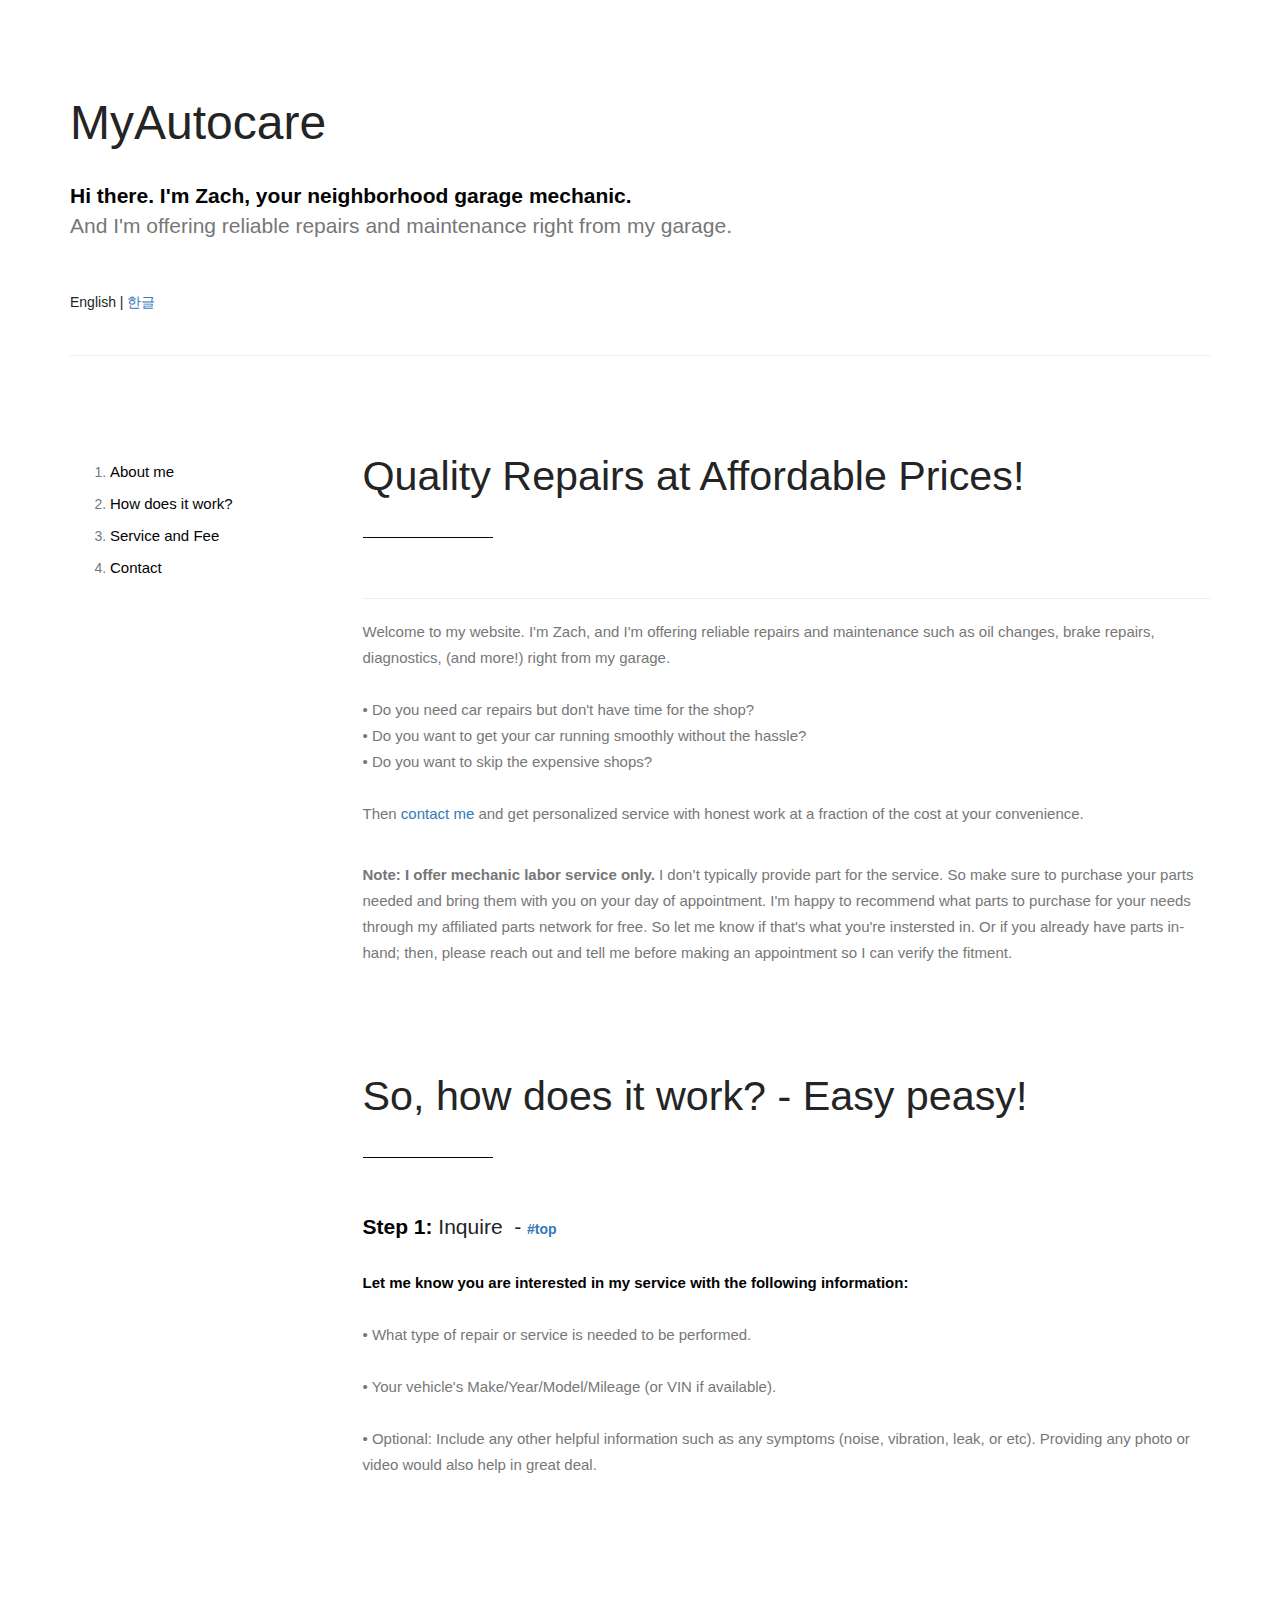
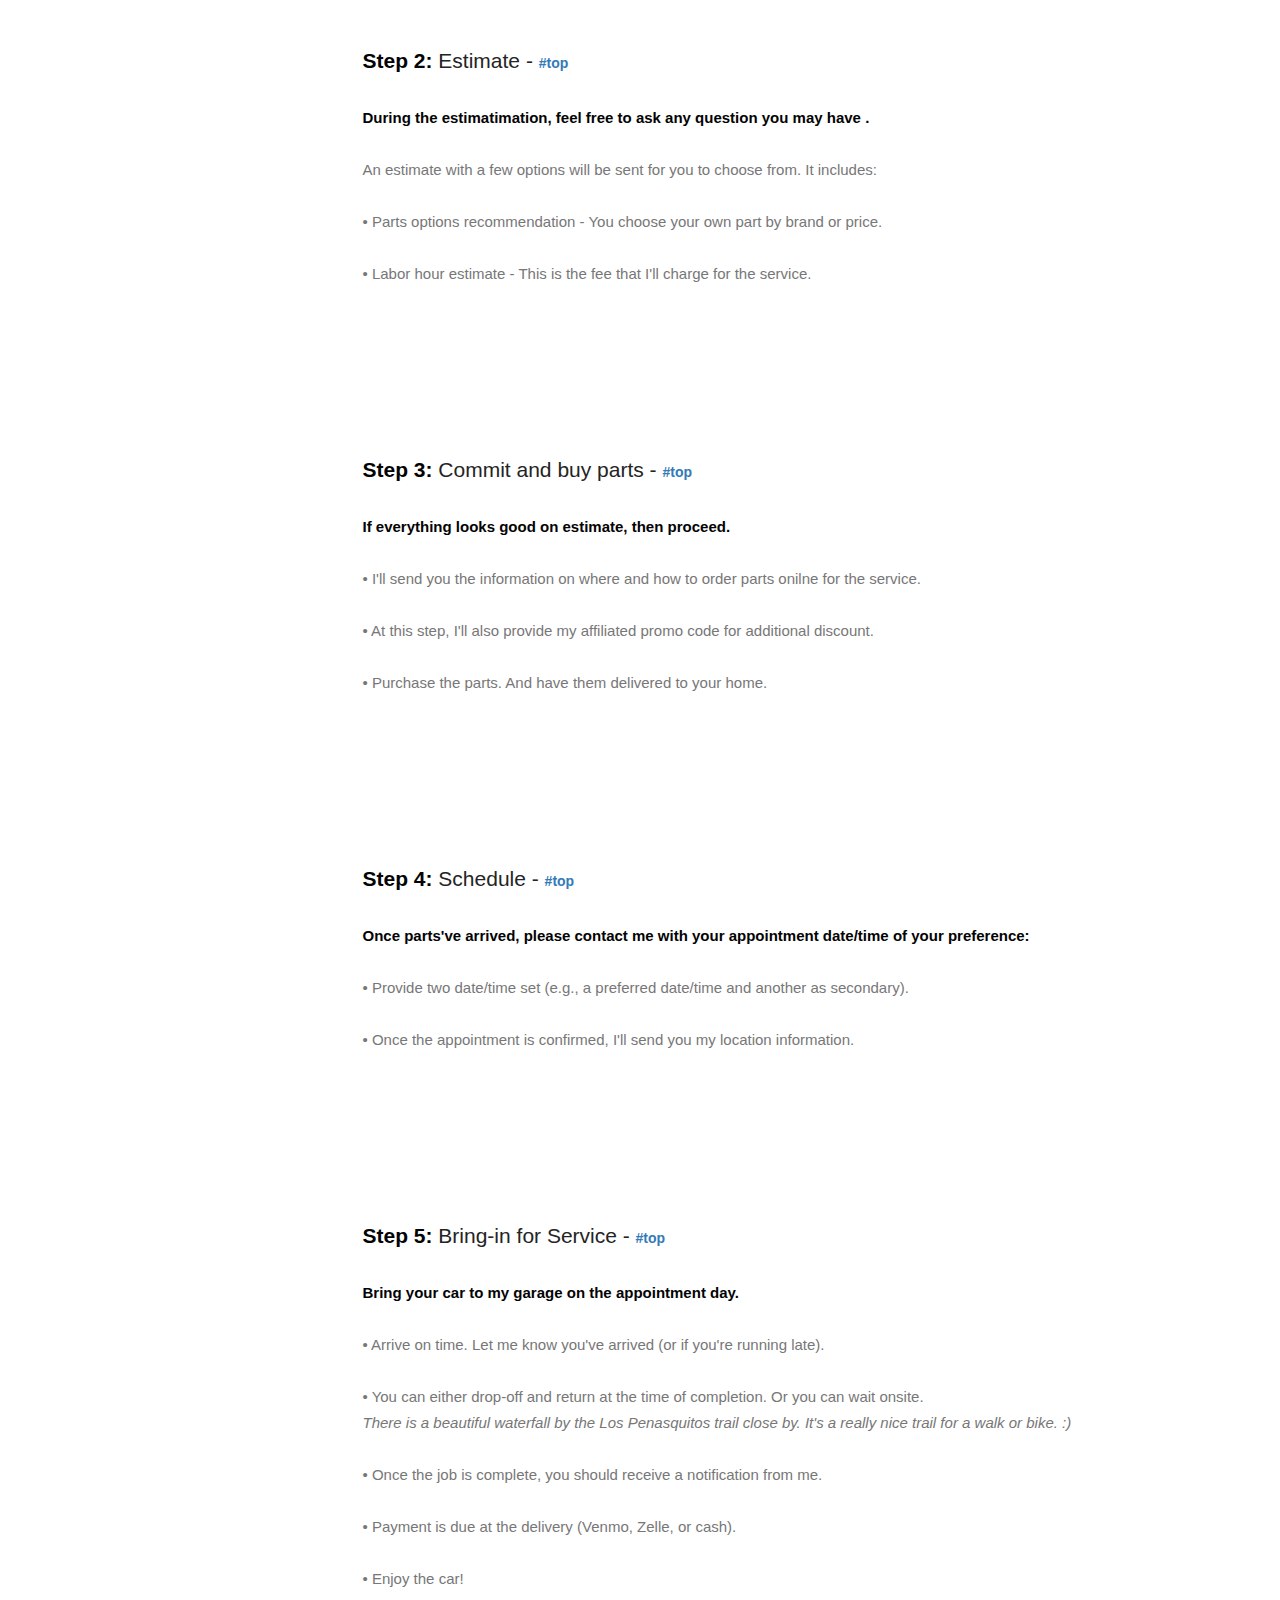
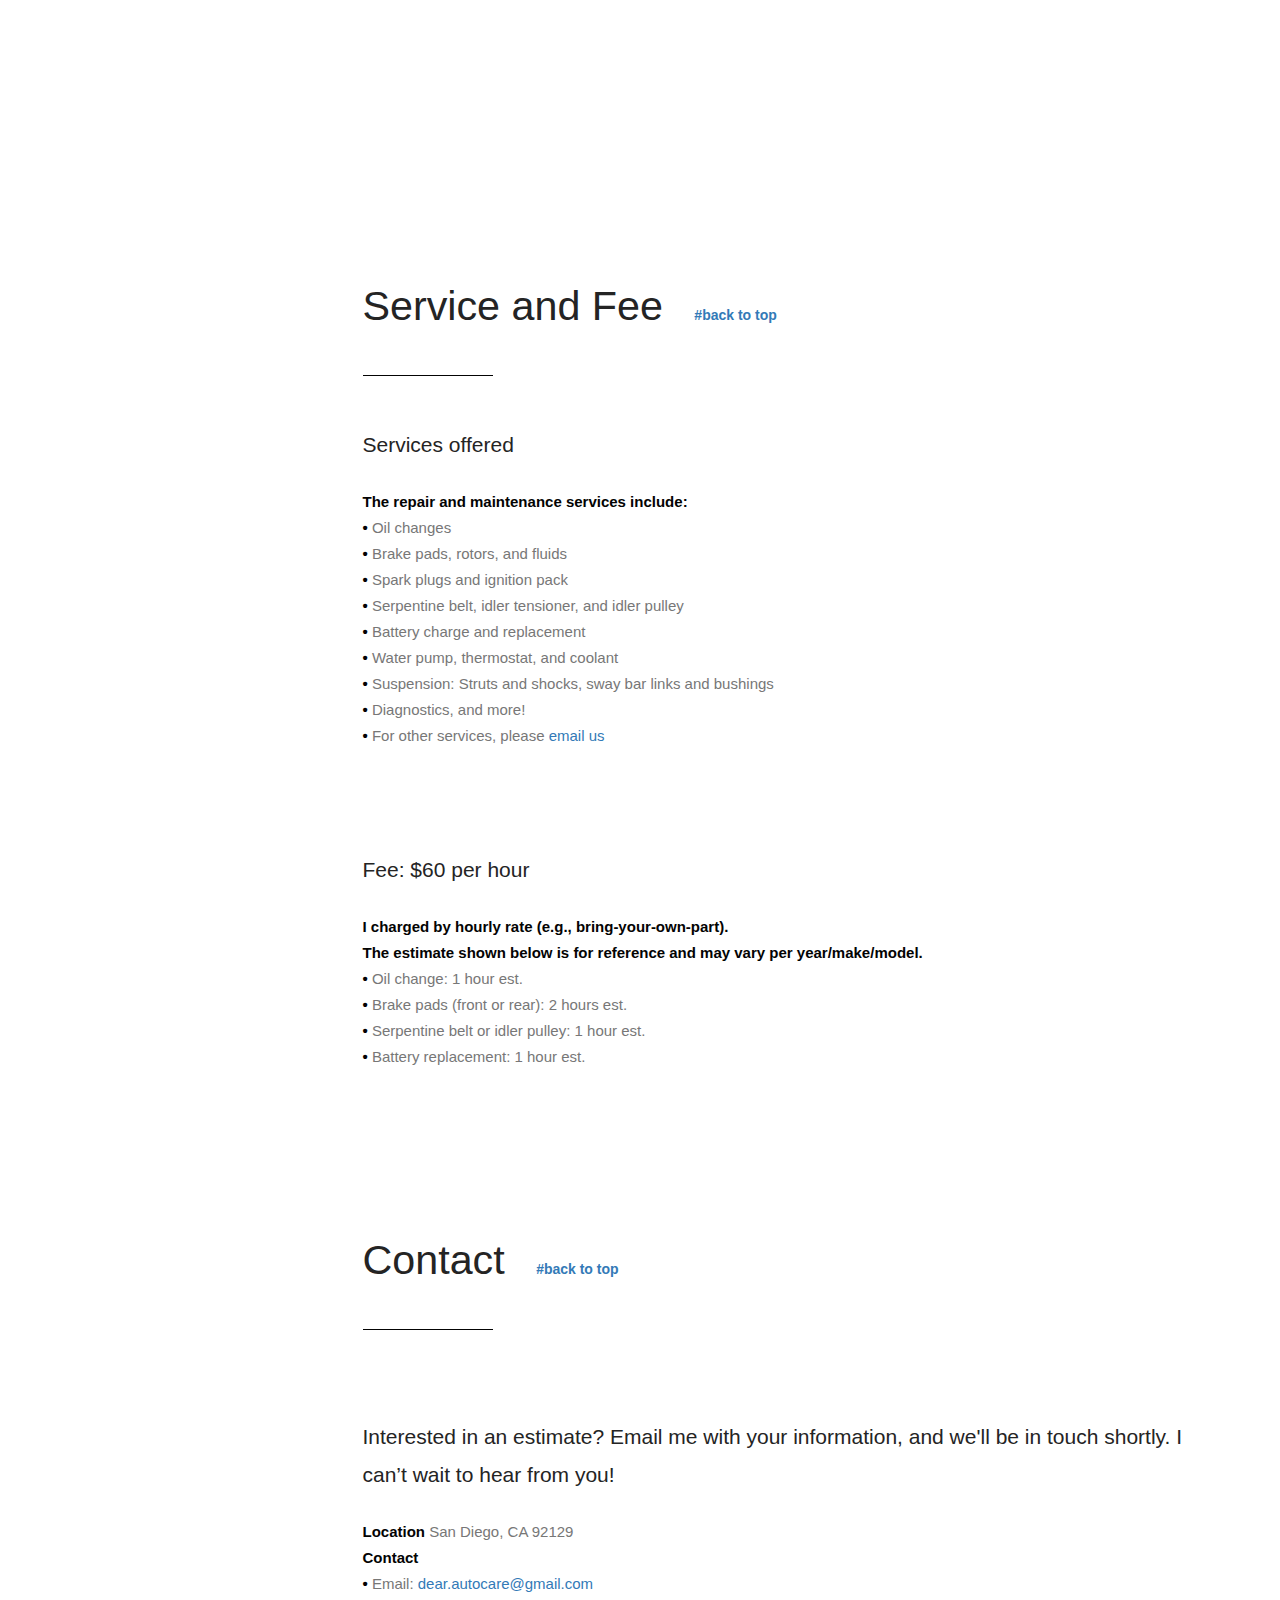
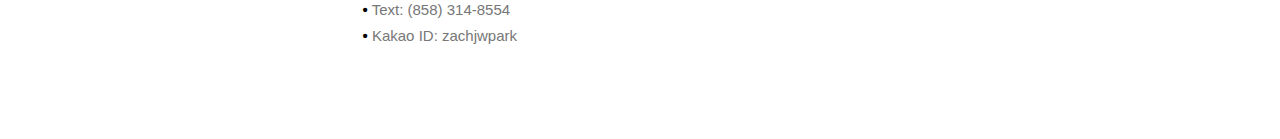
==== index.html @ d2ff51c8 "Add files via upload" ====
<!DOCTYPE html>
<!--[if lt IE 7 ]><html class="ie ie6" lang="en"> <![endif]-->
<!--[if IE 7 ]><html class="ie ie7" lang="en"> <![endif]-->
<!--[if IE 8 ]><html class="ie ie8" lang="en"> <![endif]-->
<!--[if (gte IE 9)|!(IE)]><!-->
<html lang="en">
<!--<![endif]-->

<head>
    <meta charset="utf-8">
    <meta http-equiv="X-UA-Compatible" content="IE=edge">
    <meta name="viewport" content="width=device-width, initial-scale=1, maximum-scale=1">
    <meta name="description" content="">
    <meta name="author" content="">
    <meta name="keywords" content="">
    <title>Welcome to MyAutocare</title>
    <link rel="shortcut icon" href="images/favicon.ico" type="image/x-icon">
    <link rel="stylesheet" type="text/css" href="fonts/font-awesome-4.3.0/css/font-awesome.min.css">
    <link rel="stylesheet" type="text/css" href="css/stroke.css">
    <link rel="stylesheet" type="text/css" href="css/bootstrap.css">
    <link rel="stylesheet" type="text/css" href="css/animate.css">
    <link rel="stylesheet" type="text/css" href="css/prettyPhoto.css">
    <link rel="stylesheet" type="text/css" href="css/style.css">
    <link rel="stylesheet" type="text/css" href="js/syntax-highlighter/styles/shCore.css" media="all">
    <link rel="stylesheet" type="text/css" href="js/syntax-highlighter/styles/shThemeRDark.css" media="all">
    <!-- COLORS -->
    <link rel="stylesheet" type="text/css" href="css/custom.css">
    <!-- HTML5 shim and Respond.js for IE8 support of HTML5 elements and media queries -->
    <!--[if lt IE 9]>
      <script src="https://oss.maxcdn.com/html5shiv/3.7.2/html5shiv.min.js"></script>
      <script src="https://oss.maxcdn.com/respond/1.4.2/respond.min.js"></script>
    <![endif]-->
</head>
<body>

    <div id="wrapper">
        <div class="container">
            <section id="top" class="section docs-heading">
                <div class="row">
                    <div class="col-md-12">
                        <div class="big-title text-center">
                          <h1>MyAutocare&nbsp;&nbsp;</h1>
                            <p class="lead"><strong>Hi there. I'm Zach, your neighborhood garage mechanic.</strong> <br>
                             And I'm offering reliable repairs and  maintenance right from my garage.<br></p>
                        </div>
                    </div>
					<div class="col-md-12">
                      <h6>English | <a href="index_kr.html">한글</a></h6>
                    </div>
                </div>
                <hr>
            </section>
            <div class="row">
                <div class="col-md-3">
                    <div class="docs-sidebar" data-spy="affix" data-offset-top="300" data-offset-bottom="200">
                        <ol class="intro">
                            <li><a href="#line1">About me</a></li>
                            <li><a href="#line2">How does it work?</a>
                                <ul>
                                    <li><a href="#line2_1">Step 1: Inquiry</a></li>
                                    <li><a href="#line2_2">Step 2: Estimate</a></li>
                                    <li><a href="#line2_3">Step 3: Commit & Buy parts</a></li>
                                    <li><a href="#line2_4">Step 4: Schedule</a></li>
									<li><a href="#line2_5">Step 5: Bring-in for Service</a></li>
                                </ul>
                            </li>
                            <li><a href="#line3">Service and Fee</a>
                            </li>
                            <li><a href="#line4">Contact</a>
                            </li>
 
                          
                        </ol>
                    </div>
                </div>
                <div class="col-md-9">
                    <section class="welcome" id="line1">
                        <div class="row">
                            <div class="col-md-12 left-align">
                                <h2 class="dark-text">Quality Repairs at Affordable Prices!
                                <hr></h2>
                                <div class="row">
                                    <div class="col-md-12 full">
<hr>
                                        <div>
                                            <p>Welcome to my website. I'm Zach, and I'm offering reliable repairs and maintenance such as oil changes, brake repairs, diagnostics, (and more!) right from my garage.  <br><br>• Do you need car repairs but don't have time for the shop? <br>• Do you want to get your car running smoothly without the hassle? <br>
                                             • Do you want to skip the expensive shops?&nbsp;<br><br>Then <a href="mailto:dear.autocare@gmail.com">contact me</a> and get personalized service with honest work at a fraction of the cost at your convenience. </p>
<p><span  style="font-weight: bold;">Note: I  offer mechanic labor service only. </span> I don’t typically provide part for the service. So make sure to purchase your parts needed and bring them with you on your day of appointment. I'm happy to recommend what parts to purchase for your needs through my affiliated parts network for free. So let me know if that's what you're instersted in. Or if you already have parts in-hand; then, please reach out and tell me before making an appointment so I can verify the fitment.</p>
                                        </div>
                                    </div>
                                </div>
                            </div>
                        </div>
                    </section>
                    <section id="line2" class="section">
                        <div class="row">
                            <div class="col-md-12 left-align">
                                <h2 class="dark-text">So, how does it work? - Easy peasy! 
                                <hr></h2>
                            </div>
                        </div>
                        <div class="row">
                            <div class="col-md-12">
                                <h4 id="line2_1"><strong>Step 1:</strong> Inquire&nbsp; - <a href="#top">#top</a></h4>
                                <p><strong>Let me know you are interested in my service with the following information:</strong> <br><br>
							   • What type of repair or service is needed to be performed. <br><br>
• Your vehicle's Make/Year/Model/Mileage (or VIN if available).&nbsp; <br><br>
									
									• Optional: Include any other helpful information such as any symptoms (noise, vibration, leak, or etc). Providing any photo or video would also help in great deal.</p><br><br><br><br>

							
							 <h4 id="line2_2"><strong>Step 2:</strong> Estimate - <a href="#top">#top</a></h4>
                             
									
							 <p><strong>During the estimatimation, feel free to ask any question you may have .</strong> <br><br>
An estimate with a few options will be sent for you to choose from. It includes:  <br><br>
• Parts options recommendation - You choose your own part by brand or price. <br><br>
• Labor hour estimate - This is the fee that I'll charge for the service.</p>  <br><br> <br><br>
									
									
 								<h4 id="line2_3"><strong>Step 3:</strong> Commit and buy parts - <a href="#top">#top</a></h4>
									
								
							  <p><strong>If everything looks good on estimate, then proceed.</strong> <br><br>
• I'll send you the information on where and how to order parts onilne for the service. <br><br>
• At this step, I'll also provide my affiliated promo code for additional discount.  <br><br>
• Purchase the parts. And have them  delivered to your home.</p> <br><br><br><br>
						
							 
									
						
						 	  <h4 id="line2_4"><strong>Step 4:</strong> Schedule - <a href="#top">#top</a></h4>

							  <p><strong>Once parts've arrived, please contact me with your appointment date/time of your preference:</strong> <br><br>
• Provide two date/time set (e.g., a preferred date/time and another as secondary).<br><br>

• Once the appointment is confirmed, I'll send you my location information.</p> <br><br><br><br>
									
									 
							
							<h4 id="line2_5"><strong>Step 5:</strong> Bring-in for Service - <a href="#top">#top</a></h4>
                                <p><strong>Bring your car to my garage on the appointment day.</strong>  <br><br>
• Arrive on time. Let me know you've arrived (or if you're running late).<br><br>

• You can either drop-off and return at the time of completion. Or you can wait onsite. <br>
<em> There is a beautiful waterfall by the Los Penasquitos trail close by. It's a really nice trail for a walk or bike. :) </em> <br><br>

• Once the job is complete, you should receive a notification from me. <br><br>
 
  
• Payment is due at the delivery (Venmo, Zelle, or cash).  <br><br>

• Enjoy the car!</p> <br><br><br><br>
							
						
							
							
							
							
							
							
                          </div>
                        </div>
                    </section>
                    <section id="line3" class="section">
                        <div class="row">
                            <div class="col-md-12 left-align">
                                <h2 class="dark-text">Service and Fee <a href="#top">#back to top</a><hr></h2>
                            </div>
                        </div>
                        <div class="row">
                            <div class="col-md-12">
                                <h4 id="line3_1">Services offered</h4>
                                <p>
                                    <strong>The repair and maintenance services include: </strong><br>
									<strong>•</strong> Oil changes <br>
									<strong>•</strong> Brake pads, rotors, and fluids<br>
                                    <strong>•</strong> Spark plugs and ignition pack <br>
                                    <strong>•</strong> Serpentine belt, idler tensioner, and idler pulley <br>
                                    <strong>•</strong> Battery charge and replacement <br>
                                    <strong>•</strong> Water pump, thermostat, and coolant <br>
                                    <strong>•</strong> Suspension: Struts and shocks, sway bar links and bushings <br>
                                    <strong>•</strong> Diagnostics, and more! <br>
                                    <strong>•</strong> For other services, please <a href="mailto:dear.autocare@gmail.com">email us</a><br>
                              </p><br><br>

								
								 <h4 id="line3_1">Fee: $60 per hour</h4>
                                <p>
                                    <strong>I charged by hourly rate (e.g., bring-your-own-part). </strong><br>
									<strong>The estimate shown below is for reference and may vary per year/make/model.</strong> <br>
                                    <strong>•</strong> Oil change: 1 hour est.  <br>
                                    <strong>•</strong> Brake pads (front or rear): 2 hours est.  <br>
                                    <strong>•</strong> Serpentine belt or idler pulley: 1 hour est. <br>
                                    <strong>•</strong> Battery replacement: 1 hour est.  <br>
                              </p>
								
                               
                          </div>
                        </div>
                    </section>
                    <section id="line4" class="section">
                        <div class="row">
                            <div class="col-md-12 left-align">
                                <h2 class="dark-text">Contact <a href="#top">#back to top</a><hr></h2>
                            </div>
                        </div>
                        <div class="row">
                            <div class="col-md-12">
                                <h4 id="line4_1"><br>
Interested in an estimate? Email me with your information, and we'll be in touch shortly. I can’t wait to hear from you!<br>
                                </h4>
                                <p>
                                    <strong>Location</strong> San Diego, CA 92129 <br>
                                    <strong>Contact</strong>  <br>
                                    <strong>•</strong> Email: <a href="mailto:dear.autocare@gmail.com">dear.autocare@gmail.com</a><br>
									<strong>•</strong> Text: (858) 314-8554<br>
									<strong>•</strong> Kakao ID: zachjwpark<br>
                              </p>
                               
                          
                    </section>
                </div>
            </div>
        </div>
    </div>
    <script src="js/jquery.min.js"></script>
    <script src="js/bootstrap.min.js"></script>
    <script src="js/retina.js"></script>
    <script src="js/jquery.fitvids.js"></script>
    <script src="js/wow.js"></script>
    <script src="js/jquery.prettyPhoto.js"></script>
    <script src="js/custom.js"></script>
    <script src="js/main.js"></script>
    <script src="js/syntax-highlighter/scripts/shCore.js"></script>
    <script src="js/syntax-highlighter/scripts/shBrushXml.js"></script>
    <script src="js/syntax-highlighter/scripts/shBrushCss.js"></script>
    <script src="js/syntax-highlighter/scripts/shBrushJScript.js"></script>

</body>

</html>
---- css/stroke.css ----
@font-face {
	font-family: 'Stroke-Gap-Icons';
	src: url('../fonts/Stroke-Gap-Icons.eot');
	src: url('../fonts/Stroke-Gap-Icons.svg');
	src: url('../fonts/Stroke-Gap-Icons.ttf');
	src: url('../fonts/Stroke-Gap-Icons.woff');
}
@font-face {
	font-family: 'Stroke-Gap-Icons';
	src: url([data-uri]) format('truetype'),
		 url([data-uri]) format('woff');
	font-weight: normal;
	font-style: normal;
}

.icon {
	font-family: 'Stroke-Gap-Icons';
	speak: none;
	font-style: normal;
	font-weight: normal;
	font-variant: normal;
	text-transform: none;
	line-height: 1;

	/* Better Font Rendering =========== */
	-webkit-font-smoothing: antialiased;
	-moz-osx-font-smoothing: grayscale;
}

.icon-WorldWide:before {
	content: "\e600";
}
.icon-WorldGlobe:before {
	content: "\e601";
}
.icon-Underpants:before {
	content: "\e602";
}
.icon-Tshirt:before {
	content: "\e603";
}
.icon-Trousers:before {
	content: "\e604";
}
.icon-Tie:before {
	content: "\e605";
}
.icon-TennisBall:before {
	content: "\e606";
}
.icon-Telesocpe:before {
	content: "\e607";
}
.icon-Stop:before {
	content: "\e608";
}
.icon-Starship:before {
	content: "\e609";
}
.icon-Starship2:before {
	content: "\e60a";
}
.icon-Speaker:before {
	content: "\e60b";
}
.icon-Speaker2:before {
	content: "\e60c";
}
.icon-Soccer:before {
	content: "\e60d";
}
.icon-Snikers:before {
	content: "\e60e";
}
.icon-Scisors:before {
	content: "\e60f";
}
.icon-Puzzle:before {
	content: "\e610";
}
.icon-Printer:before {
	content: "\e611";
}
.icon-Pool:before {
	content: "\e612";
}
.icon-Podium:before {
	content: "\e613";
}
.icon-Play:before {
	content: "\e614";
}
.icon-Planet:before {
	content: "\e615";
}
.icon-Pause:before {
	content: "\e616";
}
.icon-Next:before {
	content: "\e617";
}
.icon-MusicNote2:before {
	content: "\e618";
}
.icon-MusicNote:before {
	content: "\e619";
}
.icon-MusicMixer:before {
	content: "\e61a";
}
.icon-Microphone:before {
	content: "\e61b";
}
.icon-Medal:before {
	content: "\e61c";
}
.icon-ManFigure:before {
	content: "\e61d";
}
.icon-Magnet:before {
	content: "\e61e";
}
.icon-Like:before {
	content: "\e61f";
}
.icon-Hanger:before {
	content: "\e620";
}
.icon-Handicap:before {
	content: "\e621";
}
.icon-Forward:before {
	content: "\e622";
}
.icon-Footbal:before {
	content: "\e623";
}
.icon-Flag:before {
	content: "\e624";
}
.icon-FemaleFigure:before {
	content: "\e625";
}
.icon-Dislike:before {
	content: "\e626";
}
.icon-DiamondRing:before {
	content: "\e627";
}
.icon-Cup:before {
	content: "\e628";
}
.icon-Crown:before {
	content: "\e629";
}
.icon-Column:before {
	content: "\e62a";
}
.icon-Click:before {
	content: "\e62b";
}
.icon-Cassette:before {
	content: "\e62c";
}
.icon-Bomb:before {
	content: "\e62d";
}
.icon-BatteryLow:before {
	content: "\e62e";
}
.icon-BatteryFull:before {
	content: "\e62f";
}
.icon-Bascketball:before {
	content: "\e630";
}
.icon-Astronaut:before {
	content: "\e631";
}
.icon-WineGlass:before {
	content: "\e632";
}
.icon-Water:before {
	content: "\e633";
}
.icon-Wallet:before {
	content: "\e634";
}
.icon-Umbrella:before {
	content: "\e635";
}
.icon-TV:before {
	content: "\e636";
}
.icon-TeaMug:before {
	content: "\e637";
}
.icon-Tablet:before {
	content: "\e638";
}
.icon-Soda:before {
	content: "\e639";
}
.icon-SodaCan:before {
	content: "\e63a";
}
.icon-SimCard:before {
	content: "\e63b";
}
.icon-Signal:before {
	content: "\e63c";
}
.icon-Shaker:before {
	content: "\e63d";
}
.icon-Radio:before {
	content: "\e63e";
}
.icon-Pizza:before {
	content: "\e63f";
}
.icon-Phone:before {
	content: "\e640";
}
.icon-Notebook:before {
	content: "\e641";
}
.icon-Mug:before {
	content: "\e642";
}
.icon-Mastercard:before {
	content: "\e643";
}
.icon-Ipod:before {
	content: "\e644";
}
.icon-Info:before {
	content: "\e645";
}
.icon-Icecream2:before {
	content: "\e646";
}
.icon-Icecream1:before {
	content: "\e647";
}
.icon-Hourglass:before {
	content: "\e648";
}
.icon-Help:before {
	content: "\e649";
}
.icon-Goto:before {
	content: "\e64a";
}
.icon-Glasses:before {
	content: "\e64b";
}
.icon-Gameboy:before {
	content: "\e64c";
}
.icon-ForkandKnife:before {
	content: "\e64d";
}
.icon-Export:before {
	content: "\e64e";
}
.icon-Exit:before {
	content: "\e64f";
}
.icon-Espresso:before {
	content: "\e650";
}
.icon-Drop:before {
	content: "\e651";
}
.icon-Download:before {
	content: "\e652";
}
.icon-Dollars:before {
	content: "\e653";
}
.icon-Dollar:before {
	content: "\e654";
}
.icon-DesktopMonitor:before {
	content: "\e655";
}
.icon-Corkscrew:before {
	content: "\e656";
}
.icon-CoffeeToGo:before {
	content: "\e657";
}
.icon-Chart:before {
	content: "\e658";
}
.icon-ChartUp:before {
	content: "\e659";
}
.icon-ChartDown:before {
	content: "\e65a";
}
.icon-Calculator:before {
	content: "\e65b";
}
.icon-Bread:before {
	content: "\e65c";
}
.icon-Bourbon:before {
	content: "\e65d";
}
.icon-BottleofWIne:before {
	content: "\e65e";
}
.icon-Bag:before {
	content: "\e65f";
}
.icon-Arrow:before {
	content: "\e660";
}
.icon-Antenna2:before {
	content: "\e661";
}
.icon-Antenna1:before {
	content: "\e662";
}
.icon-Anchor:before {
	content: "\e663";
}
.icon-Wheelbarrow:before {
	content: "\e664";
}
.icon-Webcam:before {
	content: "\e665";
}
.icon-Unlinked:before {
	content: "\e666";
}
.icon-Truck:before {
	content: "\e667";
}
.icon-Timer:before {
	content: "\e668";
}
.icon-Time:before {
	content: "\e669";
}
.icon-StorageBox:before {
	content: "\e66a";
}
.icon-Star:before {
	content: "\e66b";
}
.icon-ShoppingCart:before {
	content: "\e66c";
}
.icon-Shield:before {
	content: "\e66d";
}
.icon-Seringe:before {
	content: "\e66e";
}
.icon-Pulse:before {
	content: "\e66f";
}
.icon-Plaster:before {
	content: "\e670";
}
.icon-Plaine:before {
	content: "\e671";
}
.icon-Pill:before {
	content: "\e672";
}
.icon-PicnicBasket:before {
	content: "\e673";
}
.icon-Phone2:before {
	content: "\e674";
}
.icon-Pencil:before {
	content: "\e675";
}
.icon-Pen:before {
	content: "\e676";
}
.icon-PaperClip:before {
	content: "\e677";
}
.icon-On-Off:before {
	content: "\e678";
}
.icon-Mouse:before {
	content: "\e679";
}
.icon-Megaphone:before {
	content: "\e67a";
}
.icon-Linked:before {
	content: "\e67b";
}
.icon-Keyboard:before {
	content: "\e67c";
}
.icon-House:before {
	content: "\e67d";
}
.icon-Heart:before {
	content: "\e67e";
}
.icon-Headset:before {
	content: "\e67f";
}
.icon-FullShoppingCart:before {
	content: "\e680";
}
.icon-FullScreen:before {
	content: "\e681";
}
.icon-Folder:before {
	content: "\e682";
}
.icon-Floppy:before {
	content: "\e683";
}
.icon-Files:before {
	content: "\e684";
}
.icon-File:before {
	content: "\e685";
}
.icon-FileBox:before {
	content: "\e686";
}
.icon-ExitFullScreen:before {
	content: "\e687";
}
.icon-EmptyBox:before {
	content: "\e688";
}
.icon-Delete:before {
	content: "\e689";
}
.icon-Controller:before {
	content: "\e68a";
}
.icon-Compass:before {
	content: "\e68b";
}
.icon-CompassTool:before {
	content: "\e68c";
}
.icon-ClipboardText:before {
	content: "\e68d";
}
.icon-ClipboardChart:before {
	content: "\e68e";
}
.icon-ChemicalGlass:before {
	content: "\e68f";
}
.icon-CD:before {
	content: "\e690";
}
.icon-Carioca:before {
	content: "\e691";
}
.icon-Car:before {
	content: "\e692";
}
.icon-Book:before {
	content: "\e693";
}
.icon-BigTruck:before {
	content: "\e694";
}
.icon-Bicycle:before {
	content: "\e695";
}
.icon-Wrench:before {
	content: "\e696";
}
.icon-Web:before {
	content: "\e697";
}
.icon-Watch:before {
	content: "\e698";
}
.icon-Volume:before {
	content: "\e699";
}
.icon-Video:before {
	content: "\e69a";
}
.icon-Users:before {
	content: "\e69b";
}
.icon-User:before {
	content: "\e69c";
}
.icon-UploadCLoud:before {
	content: "\e69d";
}
.icon-Typing:before {
	content: "\e69e";
}
.icon-Tools:before {
	content: "\e69f";
}
.icon-Tag:before {
	content: "\e6a0";
}
.icon-Speedometter:before {
	content: "\e6a1";
}
.icon-Share:before {
	content: "\e6a2";
}
.icon-Settings:before {
	content: "\e6a3";
}
.icon-Search:before {
	content: "\e6a4";
}
.icon-Screwdriver:before {
	content: "\e6a5";
}
.icon-Rolodex:before {
	content: "\e6a6";
}
.icon-Ringer:before {
	content: "\e6a7";
}
.icon-Resume:before {
	content: "\e6a8";
}
.icon-Restart:before {
	content: "\e6a9";
}
.icon-PowerOff:before {
	content: "\e6aa";
}
.icon-Pointer:before {
	content: "\e6ab";
}
.icon-Picture:before {
	content: "\e6ac";
}
.icon-OpenedLock:before {
	content: "\e6ad";
}
.icon-Notes:before {
	content: "\e6ae";
}
.icon-Mute:before {
	content: "\e6af";
}
.icon-Movie:before {
	content: "\e6b0";
}
.icon-Microphone2:before {
	content: "\e6b1";
}
.icon-Message:before {
	content: "\e6b2";
}
.icon-MessageRight:before {
	content: "\e6b3";
}
.icon-MessageLeft:before {
	content: "\e6b4";
}
.icon-Menu:before {
	content: "\e6b5";
}
.icon-Media:before {
	content: "\e6b6";
}
.icon-Mail:before {
	content: "\e6b7";
}
.icon-List:before {
	content: "\e6b8";
}
.icon-Layers:before {
	content: "\e6b9";
}
.icon-Key:before {
	content: "\e6ba";
}
.icon-Imbox:before {
	content: "\e6bb";
}
.icon-Eye:before {
	content: "\e6bc";
}
.icon-Edit:before {
	content: "\e6bd";
}
.icon-DSLRCamera:before {
	content: "\e6be";
}
.icon-DownloadCloud:before {
	content: "\e6bf";
}
.icon-CompactCamera:before {
	content: "\e6c0";
}
.icon-Cloud:before {
	content: "\e6c1";
}
.icon-ClosedLock:before {
	content: "\e6c2";
}
.icon-Chart2:before {
	content: "\e6c3";
}
.icon-Bulb:before {
	content: "\e6c4";
}
.icon-Briefcase:before {
	content: "\e6c5";
}
.icon-Blog:before {
	content: "\e6c6";
}
.icon-Agenda:before {
	content: "\e6c7";
}
---- css/prettyPhoto.css ----
div.pp_default .pp_top,div.pp_default .pp_top .pp_middle,div.pp_default .pp_top .pp_left,div.pp_default .pp_top .pp_right,div.pp_default .pp_bottom,div.pp_default .pp_bottom .pp_left,div.pp_default .pp_bottom .pp_middle,div.pp_default .pp_bottom .pp_right{height:13px}
div.pp_default .pp_top .pp_left{background:url(../images/prettyPhoto/default/sprite.png) -78px -93px no-repeat}
div.pp_default .pp_top .pp_middle{background:url(../images/prettyPhoto/default/sprite_x.png) top left repeat-x}
div.pp_default .pp_top .pp_right{background:url(../images/prettyPhoto/default/sprite.png) -112px -93px no-repeat}
div.pp_default .pp_content .ppt{color:#f8f8f8}
div.pp_default .pp_content_container .pp_left{background:url(../images/prettyPhoto/default/sprite_y.png) -7px 0 repeat-y;padding-left:13px}
div.pp_default .pp_content_container .pp_right{background:url(../images/prettyPhoto/default/sprite_y.png) top right repeat-y;padding-right:13px}
div.pp_default .pp_next:hover{background:url(../images/prettyPhoto/default/sprite_next.png) center right no-repeat;cursor:pointer}
div.pp_default .pp_previous:hover{background:url(../images/prettyPhoto/default/sprite_prev.png) center left no-repeat;cursor:pointer}
div.pp_default .pp_expand{background:url(../images/prettyPhoto/default/sprite.png) 0 -29px no-repeat;cursor:pointer;width:28px;height:28px}
div.pp_default .pp_expand:hover{background:url(../images/prettyPhoto/default/sprite.png) 0 -56px no-repeat;cursor:pointer}
div.pp_default .pp_contract{background:url(../images/prettyPhoto/default/sprite.png) 0 -84px no-repeat;cursor:pointer;width:28px;height:28px}
div.pp_default .pp_contract:hover{background:url(../images/prettyPhoto/default/sprite.png) 0 -113px no-repeat;cursor:pointer}
div.pp_default .pp_close{width:30px;height:30px;background:url(../images/prettyPhoto/default/sprite.png) 2px 1px no-repeat;cursor:pointer}
div.pp_default .pp_gallery ul li a{background:url(../images/prettyPhoto/default/default_thumb.png) center center #f8f8f8;border:1px solid #aaa}
div.pp_default .pp_social{margin-top:7px}
div.pp_default .pp_gallery a.pp_arrow_previous,div.pp_default .pp_gallery a.pp_arrow_next{position:static;left:auto}
div.pp_default .pp_nav .pp_play,div.pp_default .pp_nav .pp_pause{background:url(../images/prettyPhoto/default/sprite.png) -51px 1px no-repeat;height:30px;width:30px}
div.pp_default .pp_nav .pp_pause{background-position:-51px -29px}
div.pp_default a.pp_arrow_previous,div.pp_default a.pp_arrow_next{background:url(../images/prettyPhoto/default/sprite.png) -31px -3px no-repeat;height:20px;width:20px;margin:4px 0 0}
div.pp_default a.pp_arrow_next{left:52px;background-position:-82px -3px}
div.pp_default .pp_content_container .pp_details{margin-top:5px}
div.pp_default .pp_nav{clear:none;height:30px;width:110px;position:relative}
div.pp_default .pp_nav .currentTextHolder{font-family:Georgia;font-style:italic;color:#999;font-size:11px;left:75px;line-height:25px;position:absolute;top:2px;margin:0;padding:0 0 0 10px}
div.pp_default .pp_close:hover,div.pp_default .pp_nav .pp_play:hover,div.pp_default .pp_nav .pp_pause:hover,div.pp_default .pp_arrow_next:hover,div.pp_default .pp_arrow_previous:hover{opacity:0.7}
div.pp_default .pp_description{font-size:11px;font-weight:700;line-height:14px;margin:5px 50px 5px 0}
div.pp_default .pp_bottom .pp_left{background:url(../images/prettyPhoto/default/sprite.png) -78px -127px no-repeat}
div.pp_default .pp_bottom .pp_middle{background:url(../images/prettyPhoto/default/sprite_x.png) bottom left repeat-x}
div.pp_default .pp_bottom .pp_right{background:url(../images/prettyPhoto/default/sprite.png) -112px -127px no-repeat}
div.pp_default .pp_loaderIcon{background:url(../images/prettyPhoto/default/loader.gif) center center no-repeat}
div.light_rounded .pp_top .pp_left{background:url(../images/prettyPhoto/light_rounded/sprite.png) -88px -53px no-repeat}
div.light_rounded .pp_top .pp_right{background:url(../images/prettyPhoto/light_rounded/sprite.png) -110px -53px no-repeat}
div.light_rounded .pp_next:hover{background:url(../images/prettyPhoto/light_rounded/btnNext.png) center right no-repeat;cursor:pointer}
div.light_rounded .pp_previous:hover{background:url(../images/prettyPhoto/light_rounded/btnPrevious.png) center left no-repeat;cursor:pointer}
div.light_rounded .pp_expand{background:url(../images/prettyPhoto/light_rounded/sprite.png) -31px -26px no-repeat;cursor:pointer}
div.light_rounded .pp_expand:hover{background:url(../images/prettyPhoto/light_rounded/sprite.png) -31px -47px no-repeat;cursor:pointer}
div.light_rounded .pp_contract{background:url(../images/prettyPhoto/light_rounded/sprite.png) 0 -26px no-repeat;cursor:pointer}
div.light_rounded .pp_contract:hover{background:url(../images/prettyPhoto/light_rounded/sprite.png) 0 -47px no-repeat;cursor:pointer}
div.light_rounded .pp_close{width:75px;height:22px;background:url(../images/prettyPhoto/light_rounded/sprite.png) -1px -1px no-repeat;cursor:pointer}
div.light_rounded .pp_nav .pp_play{background:url(../images/prettyPhoto/light_rounded/sprite.png) -1px -100px no-repeat;height:15px;width:14px}
div.light_rounded .pp_nav .pp_pause{background:url(../images/prettyPhoto/light_rounded/sprite.png) -24px -100px no-repeat;height:15px;width:14px}
div.light_rounded .pp_arrow_previous{background:url(../images/prettyPhoto/light_rounded/sprite.png) 0 -71px no-repeat}
div.light_rounded .pp_arrow_next{background:url(../images/prettyPhoto/light_rounded/sprite.png) -22px -71px no-repeat}
div.light_rounded .pp_bottom .pp_left{background:url(../images/prettyPhoto/light_rounded/sprite.png) -88px -80px no-repeat}
div.light_rounded .pp_bottom .pp_right{background:url(../images/prettyPhoto/light_rounded/sprite.png) -110px -80px no-repeat}
div.dark_rounded .pp_top .pp_left{background:url(../images/prettyPhoto/dark_rounded/sprite.png) -88px -53px no-repeat}
div.dark_rounded .pp_top .pp_right{background:url(../images/prettyPhoto/dark_rounded/sprite.png) -110px -53px no-repeat}
div.dark_rounded .pp_content_container .pp_left{background:url(../images/prettyPhoto/dark_rounded/contentPattern.png) top left repeat-y}
div.dark_rounded .pp_content_container .pp_right{background:url(../images/prettyPhoto/dark_rounded/contentPattern.png) top right repeat-y}
div.dark_rounded .pp_next:hover{background:url(../images/prettyPhoto/dark_rounded/btnNext.png) center right no-repeat;cursor:pointer}
div.dark_rounded .pp_previous:hover{background:url(../images/prettyPhoto/dark_rounded/btnPrevious.png) center left no-repeat;cursor:pointer}
div.dark_rounded .pp_expand{background:url(../images/prettyPhoto/dark_rounded/sprite.png) -31px -26px no-repeat;cursor:pointer}
div.dark_rounded .pp_expand:hover{background:url(../images/prettyPhoto/dark_rounded/sprite.png) -31px -47px no-repeat;cursor:pointer}
div.dark_rounded .pp_contract{background:url(../images/prettyPhoto/dark_rounded/sprite.png) 0 -26px no-repeat;cursor:pointer}
div.dark_rounded .pp_contract:hover{background:url(../images/prettyPhoto/dark_rounded/sprite.png) 0 -47px no-repeat;cursor:pointer}
div.dark_rounded .pp_close{width:75px;height:22px;background:url(../images/prettyPhoto/dark_rounded/sprite.png) -1px -1px no-repeat;cursor:pointer}
div.dark_rounded .pp_description{margin-right:85px;color:#fff}
div.dark_rounded .pp_nav .pp_play{background:url(../images/prettyPhoto/dark_rounded/sprite.png) -1px -100px no-repeat;height:15px;width:14px}
div.dark_rounded .pp_nav .pp_pause{background:url(../images/prettyPhoto/dark_rounded/sprite.png) -24px -100px no-repeat;height:15px;width:14px}
div.dark_rounded .pp_arrow_previous{background:url(../images/prettyPhoto/dark_rounded/sprite.png) 0 -71px no-repeat}
div.dark_rounded .pp_arrow_next{background:url(../images/prettyPhoto/dark_rounded/sprite.png) -22px -71px no-repeat}
div.dark_rounded .pp_bottom .pp_left{background:url(../images/prettyPhoto/dark_rounded/sprite.png) -88px -80px no-repeat}
div.dark_rounded .pp_bottom .pp_right{background:url(../images/prettyPhoto/dark_rounded/sprite.png) -110px -80px no-repeat}
div.dark_rounded .pp_loaderIcon{background:url(../images/prettyPhoto/dark_rounded/loader.gif) center center no-repeat}
div.dark_square .pp_left,div.dark_square .pp_middle,div.dark_square .pp_right,div.dark_square .pp_content{background:#000}
div.dark_square .pp_description{color:#fff;margin:0 85px 0 0}
div.dark_square .pp_loaderIcon{background:url(../images/prettyPhoto/dark_square/loader.gif) center center no-repeat}
div.dark_square .pp_expand{background:url(../images/prettyPhoto/dark_square/sprite.png) -31px -26px no-repeat;cursor:pointer}
div.dark_square .pp_expand:hover{background:url(../images/prettyPhoto/dark_square/sprite.png) -31px -47px no-repeat;cursor:pointer}
div.dark_square .pp_contract{background:url(../images/prettyPhoto/dark_square/sprite.png) 0 -26px no-repeat;cursor:pointer}
div.dark_square .pp_contract:hover{background:url(../images/prettyPhoto/dark_square/sprite.png) 0 -47px no-repeat;cursor:pointer}
div.dark_square .pp_close{width:75px;height:22px;background:url(../images/prettyPhoto/dark_square/sprite.png) -1px -1px no-repeat;cursor:pointer}
div.dark_square .pp_nav{clear:none}
div.dark_square .pp_nav .pp_play{background:url(../images/prettyPhoto/dark_square/sprite.png) -1px -100px no-repeat;height:15px;width:14px}
div.dark_square .pp_nav .pp_pause{background:url(../images/prettyPhoto/dark_square/sprite.png) -24px -100px no-repeat;height:15px;width:14px}
div.dark_square .pp_arrow_previous{background:url(../images/prettyPhoto/dark_square/sprite.png) 0 -71px no-repeat}
div.dark_square .pp_arrow_next{background:url(../images/prettyPhoto/dark_square/sprite.png) -22px -71px no-repeat}
div.dark_square .pp_next:hover{background:url(../images/prettyPhoto/dark_square/btnNext.png) center right no-repeat;cursor:pointer}
div.dark_square .pp_previous:hover{background:url(../images/prettyPhoto/dark_square/btnPrevious.png) center left no-repeat;cursor:pointer}
div.light_square .pp_expand{background:url(../images/prettyPhoto/light_square/sprite.png) -31px -26px no-repeat;cursor:pointer}
div.light_square .pp_expand:hover{background:url(../images/prettyPhoto/light_square/sprite.png) -31px -47px no-repeat;cursor:pointer}
div.light_square .pp_contract{background:url(../images/prettyPhoto/light_square/sprite.png) 0 -26px no-repeat;cursor:pointer}
div.light_square .pp_contract:hover{background:url(../images/prettyPhoto/light_square/sprite.png) 0 -47px no-repeat;cursor:pointer}
div.light_square .pp_close{width:75px;height:22px;background:url(../images/prettyPhoto/light_square/sprite.png) -1px -1px no-repeat;cursor:pointer}
div.light_square .pp_nav .pp_play{background:url(../images/prettyPhoto/light_square/sprite.png) -1px -100px no-repeat;height:15px;width:14px}
div.light_square .pp_nav .pp_pause{background:url(../images/prettyPhoto/light_square/sprite.png) -24px -100px no-repeat;height:15px;width:14px}
div.light_square .pp_arrow_previous{background:url(../images/prettyPhoto/light_square/sprite.png) 0 -71px no-repeat}
div.light_square .pp_arrow_next{background:url(../images/prettyPhoto/light_square/sprite.png) -22px -71px no-repeat}
div.light_square .pp_next:hover{background:url(../images/prettyPhoto/light_square/btnNext.png) center right no-repeat;cursor:pointer}
div.light_square .pp_previous:hover{background:url(../images/prettyPhoto/light_square/btnPrevious.png) center left no-repeat;cursor:pointer}
div.facebook .pp_top .pp_left{background:url(../images/prettyPhoto/facebook/sprite.png) -88px -53px no-repeat}
div.facebook .pp_top .pp_middle{background:url(../images/prettyPhoto/facebook/contentPatternTop.png) top left repeat-x}
div.facebook .pp_top .pp_right{background:url(../images/prettyPhoto/facebook/sprite.png) -110px -53px no-repeat}
div.facebook .pp_content_container .pp_left{background:url(../images/prettyPhoto/facebook/contentPatternLeft.png) top left repeat-y}
div.facebook .pp_content_container .pp_right{background:url(../images/prettyPhoto/facebook/contentPatternRight.png) top right repeat-y}
div.facebook .pp_expand{background:url(../images/prettyPhoto/facebook/sprite.png) -31px -26px no-repeat;cursor:pointer}
div.facebook .pp_expand:hover{background:url(../images/prettyPhoto/facebook/sprite.png) -31px -47px no-repeat;cursor:pointer}
div.facebook .pp_contract{background:url(../images/prettyPhoto/facebook/sprite.png) 0 -26px no-repeat;cursor:pointer}
div.facebook .pp_contract:hover{background:url(../images/prettyPhoto/facebook/sprite.png) 0 -47px no-repeat;cursor:pointer}
div.facebook .pp_close{width:22px;height:22px;background:url(../images/prettyPhoto/facebook/sprite.png) -1px -1px no-repeat;cursor:pointer}
div.facebook .pp_description{margin:0 37px 0 0}
div.facebook .pp_loaderIcon{background:url(../images/prettyPhoto/facebook/loader.gif) center center no-repeat}
div.facebook .pp_arrow_previous{background:url(../images/prettyPhoto/facebook/sprite.png) 0 -71px no-repeat;height:22px;margin-top:0;width:22px}
div.facebook .pp_arrow_previous.disabled{background-position:0 -96px;cursor:default}
div.facebook .pp_arrow_next{background:url(../images/prettyPhoto/facebook/sprite.png) -32px -71px no-repeat;height:22px;margin-top:0;width:22px}
div.facebook .pp_arrow_next.disabled{background-position:-32px -96px;cursor:default}
div.facebook .pp_nav{margin-top:0}
div.facebook .pp_nav p{font-size:15px;padding:0 3px 0 4px}
div.facebook .pp_nav .pp_play{background:url(../images/prettyPhoto/facebook/sprite.png) -1px -123px no-repeat;height:22px;width:22px}
div.facebook .pp_nav .pp_pause{background:url(../images/prettyPhoto/facebook/sprite.png) -32px -123px no-repeat;height:22px;width:22px}
div.facebook .pp_next:hover{background:url(../images/prettyPhoto/facebook/btnNext.png) center right no-repeat;cursor:pointer}
div.facebook .pp_previous:hover{background:url(../images/prettyPhoto/facebook/btnPrevious.png) center left no-repeat;cursor:pointer}
div.facebook .pp_bottom .pp_left{background:url(../images/prettyPhoto/facebook/sprite.png) -88px -80px no-repeat}
div.facebook .pp_bottom .pp_middle{background:url(../images/prettyPhoto/facebook/contentPatternBottom.png) top left repeat-x}
div.facebook .pp_bottom .pp_right{background:url(../images/prettyPhoto/facebook/sprite.png) -110px -80px no-repeat}
div.pp_pic_holder a:focus{outline:none}
div.pp_overlay{background:#000;display:none;left:0;position:absolute;top:0;width:100%;z-index:9500}
div.pp_pic_holder{display:none;position:absolute;width:100px;z-index:10000}
.pp_content{height:40px;min-width:40px}
* html .pp_content{width:40px}
.pp_content_container{position:relative;text-align:left;width:100%}
.pp_content_container .pp_left{padding-left:20px}
.pp_content_container .pp_right{padding-right:20px}
.pp_content_container .pp_details{float:left;margin:10px 0 2px}
.pp_description{display:none;margin:0}
.pp_social{float:left;margin:0}
.pp_social .facebook{float:left;margin-left:5px;width:55px;overflow:hidden}
.pp_social .twitter{float:left}
.pp_nav{clear:right;float:left;margin:3px 10px 0 0}
.pp_nav p{float:left;white-space:nowrap;margin:2px 4px}
.pp_nav .pp_play,.pp_nav .pp_pause{float:left;margin-right:4px;text-indent:-10000px}
a.pp_arrow_previous,a.pp_arrow_next{display:block;float:left;height:15px;margin-top:3px;overflow:hidden;text-indent:-10000px;width:14px}
.pp_hoverContainer{position:absolute;top:0;width:100%;z-index:2000}
.pp_gallery{display:none;left:50%;margin-top:-50px;position:absolute;z-index:10000}
.pp_gallery div{float:left;overflow:hidden;position:relative}
.pp_gallery ul{float:left;height:35px;position:relative;white-space:nowrap;margin:0 0 0 5px;padding:0}
.pp_gallery ul a{border:1px rgba(0,0,0,0.5) solid;display:block;float:left;height:33px;overflow:hidden}
.pp_gallery ul a img{border:0}
.pp_gallery li{display:block;float:left;margin:0 5px 0 0;padding:0}
.pp_gallery li.default a{background:url(../images/prettyPhoto/facebook/default_thumbnail.gif) 0 0 no-repeat;display:block;height:33px;width:50px}
.pp_gallery .pp_arrow_previous,.pp_gallery .pp_arrow_next{margin-top:7px!important}
a.pp_next{background:url(../images/prettyPhoto/light_rounded/btnNext.png) 10000px 10000px no-repeat;display:block;float:right;height:100%;text-indent:-10000px;width:49%}
a.pp_previous{background:url(../images/prettyPhoto/light_rounded/btnNext.png) 10000px 10000px no-repeat;display:block;float:left;height:100%;text-indent:-10000px;width:49%}
a.pp_expand,a.pp_contract{cursor:pointer;display:none;height:20px;position:absolute;right:30px;text-indent:-10000px;top:10px;width:20px;z-index:20000}
a.pp_close{position:absolute;right:0;top:0;display:block;line-height:22px;text-indent:-10000px}
.pp_loaderIcon{display:block;height:24px;left:50%;position:absolute;top:50%;width:24px;margin:-12px 0 0 -12px}
#pp_full_res{line-height:1!important}
#pp_full_res .pp_inline{text-align:left}
#pp_full_res .pp_inline p{margin:0 0 15px}
div.ppt{color:#fff;display:none;font-size:17px;z-index:9999;margin:0 0 5px 15px}
div.pp_default .pp_content,div.light_rounded .pp_content{background-color:#fff}
div.pp_default #pp_full_res .pp_inline,div.light_rounded .pp_content .ppt,div.light_rounded #pp_full_res .pp_inline,div.light_square .pp_content .ppt,div.light_square #pp_full_res .pp_inline,div.facebook .pp_content .ppt,div.facebook #pp_full_res .pp_inline{color:#000}
div.pp_default .pp_gallery ul li a:hover,div.pp_default .pp_gallery ul li.selected a,.pp_gallery ul a:hover,.pp_gallery li.selected a{border-color:#fff}
div.pp_default .pp_details,div.light_rounded .pp_details,div.dark_rounded .pp_details,div.dark_square .pp_details,div.light_square .pp_details,div.facebook .pp_details{position:relative}
div.light_rounded .pp_top .pp_middle,div.light_rounded .pp_content_container .pp_left,div.light_rounded .pp_content_container .pp_right,div.light_rounded .pp_bottom .pp_middle,div.light_square .pp_left,div.light_square .pp_middle,div.light_square .pp_right,div.light_square .pp_content,div.facebook .pp_content{background:#fff}
div.light_rounded .pp_description,div.light_square .pp_description{margin-right:85px}
div.light_rounded .pp_gallery a.pp_arrow_previous,div.light_rounded .pp_gallery a.pp_arrow_next,div.dark_rounded .pp_gallery a.pp_arrow_previous,div.dark_rounded .pp_gallery a.pp_arrow_next,div.dark_square .pp_gallery a.pp_arrow_previous,div.dark_square .pp_gallery a.pp_arrow_next,div.light_square .pp_gallery a.pp_arrow_previous,div.light_square .pp_gallery a.pp_arrow_next{margin-top:12px!important}
div.light_rounded .pp_arrow_previous.disabled,div.dark_rounded .pp_arrow_previous.disabled,div.dark_square .pp_arrow_previous.disabled,div.light_square .pp_arrow_previous.disabled{background-position:0 -87px;cursor:default}
div.light_rounded .pp_arrow_next.disabled,div.dark_rounded .pp_arrow_next.disabled,div.dark_square .pp_arrow_next.disabled,div.light_square .pp_arrow_next.disabled{background-position:-22px -87px;cursor:default}
div.light_rounded .pp_loaderIcon,div.light_square .pp_loaderIcon{background:url(../images/prettyPhoto/light_rounded/loader.gif) center center no-repeat}
div.dark_rounded .pp_top .pp_middle,div.dark_rounded .pp_content,div.dark_rounded .pp_bottom .pp_middle{background:url(../images/prettyPhoto/dark_rounded/contentPattern.png) top left repeat}
div.dark_rounded .currentTextHolder,div.dark_square .currentTextHolder{color:#c4c4c4}
div.dark_rounded #pp_full_res .pp_inline,div.dark_square #pp_full_res .pp_inline{color:#fff}
.pp_top,.pp_bottom{height:20px;position:relative}
* html .pp_top,* html .pp_bottom{padding:0 20px}
.pp_top .pp_left,.pp_bottom .pp_left{height:20px;left:0;position:absolute;width:20px}
.pp_top .pp_middle,.pp_bottom .pp_middle{height:20px;left:20px;position:absolute;right:20px}
* html .pp_top .pp_middle,* html .pp_bottom .pp_middle{left:0;position:static}
.pp_top .pp_right,.pp_bottom .pp_right{height:20px;left:auto;position:absolute;right:0;top:0;width:20px}
.pp_fade,.pp_gallery li.default a img{display:none}
---- css/style.css ----
/* ----------------------------------------------------

    File Name: style.css
    Template Name: Documentation
    Created By: Surjith S M
    http://themeforest.net/user/surjithctly

    1. IMPORT
    2. SKELETON

------------------------------------------------------- */
/* ----------------------------------------------------
    IMPORT
------------------------------------------------------- */

@import url(http://fonts.googleapis.com/css?family=Lato:400,100,100italic,300,300italic,400italic,700,700italic,900,900italic);
/* ----------------------------------------------------
    SKELETON
------------------------------------------------------- */

body {
    background: #fff;
    color: #777777;
    font-size: 14px;
    line-height: 31px;
    letter-spacing: 0;
    font-weight: 400;
    padding: 0;
}

h1,
h2,
h3,
h4,
h5,
h6 {
    letter-spacing: 0px;
    font-weight: normal;
    position: relative;
    padding: 0 0 10px 0;
    font-weight: normal;
    line-height: 1.8;
    color: #242424;
}

h1 {
    font-size: 22px;
}

h2 {
    font-size: 20px;
}

h3 {
    font-size: 18px;
}

h4 {
    font-size: 21px;
}

h5 {
    font-size: 14px;
}

h6 {
    font-size: 14px;
}

h1 a,
h2 a,
h3 a,
h4 a,
h5 a,
h6 a {
    text-decoration: none !important;
}

p {
    font-size: 15px;
    font-weight: 400;
    line-height: 26px;
    letter-spacing: 0;
    margin-top: 15px;
}

img {
    max-width: 100%;
}

img.aligncenter {
    display: block;
    text-align: center;
    display: block;
    margin: 0 auto 20px auto;
    padding: 0px;
    border: 0px;
    background: none;
}

ul {
    padding: 0;
    list-style: none;
}

ol li ul li {
    padding-left: 20px;
}

img.alignleft {
    float: left;
    margin: 6px 20px 6px 0;
    display: inline;
    border: 0px;
    background: none;
    padding: 0;
    display: block;
}

img.alignright {
    padding: 0;
    float: right;
    margin: 6px 0 6px 20px;
    border: 0px;
    display: block;
    background: none;
}

blockquote {
    font-size: 16px;
    line-height: 32px;
    font-family: 'Droid Serif', Georgia, "Times New Roman", serif;
    font-weight: normal;
    font-style: italic;
    position: relative;
    width: auto;
}

blockquote small {
    display: block;
    margin-top: 20px;
}

pre {
    line-height: 18px;
    margin-bottom: 18px;
}

.btn,
a {
    outline: 0 !important;
    text-decoration: none !important;
}

ins {
    text-decoration: none;
}

sup {
    bottom: 1ex;
}

sub {
    top: .5ex;
}

p {
    padding: 0 0 20px 0;
}

.check li:before {
    content: "\f00c";
    font-family: "FontAwesome";
    font-size: 16px;
    left: 0;
    color: #242424;
    padding-right: 5px;
    position: relative;
    top: 2px;
}

.check li {
    font-size: 14px;
    list-style: none;
    margin-bottom: 4px;
}

.check {
    margin-left: 0;
    padding-left: 0
}

.section {
    padding: 60px 0;
    position: relative;
    display: block;
}

.white {
    background-color: #ffffff;
}

strong {
    color: #030303;
}

.grey {
    background-color: #f3f3f3;
}

.big-title h1 {
    font-size: 48px;
    font-weight: 300;
    margin-bottom: 0;
    text-transform: capitalize;
    padding-bottom: 0;
    text-align: left;
}

.dark-text {
    font-size: 4.125rem;
    line-height: 4.063rem;
    font-weight: 300;
}

h4 a {
    font-size: 14px;
    font-weight: bold;
}

.dark-text a {
    font-size: 14px;
    font-weight: bold;
    padding-left: 20px;
}

.dark-text hr {
    width: 130px;
    margin-left: 0;
    margin-top: 40px;
    border-width: 1px;
    border-color: #030303;
}

.intro {
    padding: 20px;
}

.intro1 {
    margin-top: 22px;
    padding: 30px 0px;
    background-color: #f3f3f3;
}

.intro1 li {
    list-style: none;
}

.intro1 a {
    color: #0E97EE !important;
}

.intro a {
    color: #030303;
    font-weight: 400;
    font-size: 16px;
}

.lead {
    text-transform: none;
    text-align: left;
}

.left-align img {
    margin-top: 20px;
}

.drop-caps p:first-child::first-letter {
    color: #030303;
    display: block;
    float: left;
    font-size: 75px;
    line-height: 60px;
    text-transform: uppercase;
    margin-right: 10px;
    margin-top: 5px;
    padding: 4px;
}

.drop-caps.full p:first-child::first-letter {
    background: #030303 none repeat scroll 0 0 !important;
    color: #ffffff;
    margin-right: 15px;
    padding: 20px;
    font-size: 36px;
    font-family: Georgia;
    border-radius: 5px;
}

mark {
    background-color: #0E97EE;
    color: #ffffff;
    padding: 0 10px;
}

a:focus,
a:hover {
    color: #0E97EE;
}

.intro2 i {
    padding-right: 10px;
    font-size: 21px;
}

.intro2 {
    background-color: #0E97EE;
    border: 2px solid #2187BB;
    border-radius: 5px;
    color: #ffffff;
    font-style: italic;
    padding: 10px 20px;
}

.intro2 p {
    padding: 0;
}

.intro2 a {
    color: #ffffff;
    font-weight: bold;
}

.intro1 ul {
    padding: 0 30px;
}

.btn-primary {
    background-color: #0E97EE;
    border: 1px solid #2187BB;
}

.btn-primary:hover {
    background-color: #2187BB;
    border: 1px solid #0E97EE;
}

.btn-info {
    background-color: #545454;
    border: 1px solid #656565;
}

.btn-info:hover {
    background-color: #656565;
    border: 1px solid #545454;
}

.navbar-inverse .navbar-nav > .active > a,
.navbar-inverse .navbar-nav > .active > a:hover,
.navbar-inverse .navbar-nav > .active > a:focus {
    background-color: #0E97EE;
    color: #fff;
}

.navbar-inverse {
    background-color: #030303;
    border: 0;
}

.navbar-inverse li.btn {
    border-radius: 0 !important;
    padding: 0;
}

.navbar-inverse li.btn a {
    color: #ffffff !important;
}
---- js/syntax-highlighter/styles/shCore.css ----
/**
 * SyntaxHighlighter
 * http://alexgorbatchev.com/SyntaxHighlighter
 *
 * SyntaxHighlighter is donationware. If you are using it, please donate.
 * http://alexgorbatchev.com/SyntaxHighlighter/donate.html
 *
 * @version
 * 3.0.83 (July 02 2010)
 * 
 * @copyright
 * Copyright (C) 2004-2010 Alex Gorbatchev.
 *
 * @license
 * Dual licensed under the MIT and GPL licenses.
 */
.syntaxhighlighter a,
.syntaxhighlighter div,
.syntaxhighlighter code,
.syntaxhighlighter table,
.syntaxhighlighter table td,
.syntaxhighlighter table tr,
.syntaxhighlighter table tbody,
.syntaxhighlighter table thead,
.syntaxhighlighter table caption,
.syntaxhighlighter textarea {
  -moz-border-radius: 0 0 0 0 !important;
  -webkit-border-radius: 0 0 0 0 !important;
  background: none !important;
  border: 0 !important;
  bottom: auto !important;
  float: none !important;
  height: auto !important;
  left: auto !important;
  line-height: 1.1em !important;
  margin: 0 !important;
  outline: 0 !important;
  overflow: visible !important;
  padding: 0 !important;
  position: static !important;
  right: auto !important;
  text-align: left !important;
  top: auto !important;
  vertical-align: baseline !important;
  width: auto !important;
  box-sizing: content-box !important;
  font-family: "Consolas", "Bitstream Vera Sans Mono", "Courier New", Courier, monospace !important;
  font-weight: normal !important;
  font-style: normal !important;
  font-size: 1em !important;
  min-height: inherit !important;
  min-height: auto !important;
}

.syntaxhighlighter {
  width: 100% !important;
  margin: 1em 0 1em 0 !important;
  position: relative !important;
  overflow: auto !important;
  font-size: 1em !important;
}
.syntaxhighlighter.source {
  overflow: hidden !important;
}
.syntaxhighlighter .bold {
  font-weight: bold !important;
}
.syntaxhighlighter .italic {
  font-style: italic !important;
}
.syntaxhighlighter .line {
  white-space: pre !important;
}
.syntaxhighlighter table {
  width: 100% !important;
}
.syntaxhighlighter table caption {
  text-align: left !important;
  padding: .5em 0 0.5em 1em !important;
}
.syntaxhighlighter table td.code {
  width: 100% !important;
}
.syntaxhighlighter table td.code .container {
  position: relative !important;
}
.syntaxhighlighter table td.code .container textarea {
  box-sizing: border-box !important;
  position: absolute !important;
  left: 0 !important;
  top: 0 !important;
  width: 100% !important;
  height: 100% !important;
  border: none !important;
  background: white !important;
  padding-left: 1em !important;
  overflow: hidden !important;
  white-space: pre !important;
}
.syntaxhighlighter table td.gutter .line {
  text-align: right !important;
  padding: 0 0.5em 0 1em !important;
}
.syntaxhighlighter table td.code .line {
  padding: 0 1em !important;
}
.syntaxhighlighter.nogutter td.code .container textarea, .syntaxhighlighter.nogutter td.code .line {
  padding-left: 0em !important;
}
.syntaxhighlighter.show {
  display: block !important;
}
.syntaxhighlighter.collapsed table {
  display: none !important;
}
.syntaxhighlighter.collapsed .toolbar {
  padding: 0.1em 0.8em 0em 0.8em !important;
  font-size: 1em !important;
  position: static !important;
  width: auto !important;
  height: auto !important;
}
.syntaxhighlighter.collapsed .toolbar span {
  display: inline !important;
  margin-right: 1em !important;
}
.syntaxhighlighter.collapsed .toolbar span a {
  padding: 0 !important;
  display: none !important;
}
.syntaxhighlighter.collapsed .toolbar span a.expandSource {
  display: inline !important;
}
.syntaxhighlighter .toolbar {
  position: absolute !important;
  right: 1px !important;
  top: 1px !important;
  width: 11px !important;
  height: 11px !important;
  font-size: 10px !important;
  z-index: 10 !important;
}
.syntaxhighlighter .toolbar span.title {
  display: inline !important;
}
.syntaxhighlighter .toolbar a {
  display: block !important;
  text-align: center !important;
  text-decoration: none !important;
  padding-top: 1px !important;
}
.syntaxhighlighter .toolbar a.expandSource {
  display: none !important;
}
.syntaxhighlighter.ie {
  font-size: .9em !important;
  padding: 1px 0 1px 0 !important;
}
.syntaxhighlighter.ie .toolbar {
  line-height: 8px !important;
}
.syntaxhighlighter.ie .toolbar a {
  padding-top: 0px !important;
}
.syntaxhighlighter.printing .line.alt1 .content,
.syntaxhighlighter.printing .line.alt2 .content,
.syntaxhighlighter.printing .line.highlighted .number,
.syntaxhighlighter.printing .line.highlighted.alt1 .content,
.syntaxhighlighter.printing .line.highlighted.alt2 .content {
  background: none !important;
}
.syntaxhighlighter.printing .line .number {
  color: #bbbbbb !important;
}
.syntaxhighlighter.printing .line .content {
  color: black !important;
}
.syntaxhighlighter.printing .toolbar {
  display: none !important;
}
.syntaxhighlighter.printing a {
  text-decoration: none !important;
}
.syntaxhighlighter.printing .plain, .syntaxhighlighter.printing .plain a {
  color: black !important;
}
.syntaxhighlighter.printing .comments, .syntaxhighlighter.printing .comments a {
  color: #008200 !important;
}
.syntaxhighlighter.printing .string, .syntaxhighlighter.printing .string a {
  color: blue !important;
}
.syntaxhighlighter.printing .keyword {
  color: #006699 !important;
  font-weight: bold !important;
}
.syntaxhighlighter.printing .preprocessor {
  color: gray !important;
}
.syntaxhighlighter.printing .variable {
  color: #aa7700 !important;
}
.syntaxhighlighter.printing .value {
  color: #009900 !important;
}
.syntaxhighlighter.printing .functions {
  color: #ff1493 !important;
}
.syntaxhighlighter.printing .constants {
  color: #0066cc !important;
}
.syntaxhighlighter.printing .script {
  font-weight: bold !important;
}
.syntaxhighlighter.printing .color1, .syntaxhighlighter.printing .color1 a {
  color: gray !important;
}
.syntaxhighlighter.printing .color2, .syntaxhighlighter.printing .color2 a {
  color: #ff1493 !important;
}
.syntaxhighlighter.printing .color3, .syntaxhighlighter.printing .color3 a {
  color: red !important;
}
.syntaxhighlighter.printing .break, .syntaxhighlighter.printing .break a {
  color: black !important;
}
---- js/syntax-highlighter/styles/shThemeRDark.css ----
/**
 * SyntaxHighlighter
 * http://alexgorbatchev.com/SyntaxHighlighter
 *
 * SyntaxHighlighter is donationware. If you are using it, please donate.
 * http://alexgorbatchev.com/SyntaxHighlighter/donate.html
 *
 * @version
 * 3.0.83 (July 02 2010)
 * 
 * @copyright
 * Copyright (C) 2004-2010 Alex Gorbatchev.
 *
 * @license
 * Dual licensed under the MIT and GPL licenses.
 */
.syntaxhighlighter {
  background-color: #1b2426 !important;
}
.syntaxhighlighter .line.alt1 {
  background-color: #1b2426 !important;
}
.syntaxhighlighter .line.alt2 {
  background-color: #1b2426 !important;
}
.syntaxhighlighter .line.highlighted.alt1, .syntaxhighlighter .line.highlighted.alt2 {
  background-color: #323e41 !important;
}
.syntaxhighlighter .line.highlighted.number {
  color: #b9bdb6 !important;
}
.syntaxhighlighter table caption {
  color: #b9bdb6 !important;
}
.syntaxhighlighter .gutter {
  color: #afafaf !important;
}
.syntaxhighlighter .gutter .line {
  border-right: 3px solid #435a5f !important;
}
.syntaxhighlighter .gutter .line.highlighted {
  background-color: #435a5f !important;
  color: #1b2426 !important;
}
.syntaxhighlighter.printing .line .content {
  border: none !important;
}
.syntaxhighlighter.collapsed {
  overflow: visible !important;
}
.syntaxhighlighter.collapsed .toolbar {
  color: #5ba1cf !important;
  background: black !important;
  border: 1px solid #435a5f !important;
}
.syntaxhighlighter.collapsed .toolbar a {
  color: #5ba1cf !important;
}
.syntaxhighlighter.collapsed .toolbar a:hover {
  color: #5ce638 !important;
}
.syntaxhighlighter .toolbar {
  color: white !important;
  background: #435a5f !important;
  border: none !important;
}
.syntaxhighlighter .toolbar a {
  color: white !important;
}
.syntaxhighlighter .toolbar a:hover {
  color: #e0e8ff !important;
}
.syntaxhighlighter .plain, .syntaxhighlighter .plain a {
  color: #b9bdb6 !important;
}
.syntaxhighlighter .comments, .syntaxhighlighter .comments a {
  color: #878a85 !important;
}
.syntaxhighlighter .string, .syntaxhighlighter .string a {
  color: #5ce638 !important;
}
.syntaxhighlighter .keyword {
  color: #5ba1cf !important;
}
.syntaxhighlighter .preprocessor {
  color: #435a5f !important;
}
.syntaxhighlighter .variable {
  color: #ffaa3e !important;
}
.syntaxhighlighter .value {
  color: #009900 !important;
}
.syntaxhighlighter .functions {
  color: #ffaa3e !important;
}
.syntaxhighlighter .constants {
  color: #e0e8ff !important;
}
.syntaxhighlighter .script {
  font-weight: bold !important;
  color: #5ba1cf !important;
  background-color: none !important;
}
.syntaxhighlighter .color1, .syntaxhighlighter .color1 a {
  color: #e0e8ff !important;
}
.syntaxhighlighter .color2, .syntaxhighlighter .color2 a {
  color: white !important;
}
.syntaxhighlighter .color3, .syntaxhighlighter .color3 a {
  color: #ffaa3e !important;
}
---- css/custom.css ----
/*Docs*/

.sub-title {
    font-size: 30px;
    margin-top: 50px;
    margin-bottom: 10px;
    padding-bottom: 0;
}

.sub-title a {
    font-size: 16px;
}

.section.docs-heading {
    padding: 60px 0;
}

.affix {
    position: static;
}

@media (min-width: 992px) {
    .affix,
    .affix-bottom {
        width: 213px
    }
    .affix {
        position: fixed;
        top: 20px
    }
    .affix-bottom {
        position: absolute
    }
    .affix .bs-docs-sidenav,
    .affix-bottom .bs-docs-sidenav {
        margin-top: 0;
        margin-bottom: 0
    }
}

@media (min-width: 1200px) {
    .affix,
    .affix-bottom {
        width: 263px
    }
}

@media (min-width: 768px) {
    .docs-sidebar {
        padding-left: 20px
    }
}

.intro a {
    font-size: 15px;
}

.intro .disabled {
    color: #777;
    cursor: default;
}

.docs-sidebar .intro>li>a:focus,
.docs-sidebar .intro>li>a:hover {
    color: #0E97EE;
}

.docs-sidebar .intro>.active:focus>a,
.docs-sidebar .intro>.active:hover>a,
.docs-sidebar .intro>.active>a {
    color: #0E97EE;
    font-weight: bold;
}

.docs-sidebar .intro ul>li>a {
    font-size: 14px;
}

@media (min-width: 992px) {
    .docs-sidebar .intro ul {
        display: none;
        padding-bottom: 10px;
    }
    .docs-sidebar .intro>.active>ul {
        display: block
    }
}
/*Syntax Highlighter : Sublime Theme */

.syntaxhighlighter {
    background-color: #2b303b !important;
    padding: 15px 0;
    margin: 2em 0 1em 0 !important;
}

.syntaxhighlighter a,
.syntaxhighlighter div,
.syntaxhighlighter code,
.syntaxhighlighter table,
.syntaxhighlighter table td,
.syntaxhighlighter table tr,
.syntaxhighlighter table tbody,
.syntaxhighlighter table thead,
.syntaxhighlighter table caption,
.syntaxhighlighter textarea {
    line-height: 1.3em !important;
}

.syntaxhighlighter .line.alt1 {
    background-color: #2b303b !important;
}

.syntaxhighlighter .line.alt2 {
    background-color: #2b303b !important;
}

.syntaxhighlighter .string,
.syntaxhighlighter .string a {
    color: #90be8c !important;
}

.syntaxhighlighter .color1,
.syntaxhighlighter .color1 a {
    color: #d08770 !important;
}

.syntaxhighlighter .plain,
.syntaxhighlighter .plain a {
    color: #c0c5ce !important;
}

.syntaxhighlighter .keyword {
    color: #bf616a !important;
}

.syntaxhighlighter .gutter {
    color: #757a84 !important;
}

.syntaxhighlighter .line.highlighted.alt1,
.syntaxhighlighter .line.highlighted.alt2 {
    background-color: #333E49 !important;
}

.syntaxhighlighter .gutter .line.highlighted {
    background-color: #343d46 !important;
    color: #757a84 !important;
}

.syntaxhighlighter .value {
    color: #96b5b4 !important;
}
/*css*/
/* .syntaxhighlighter .css.plain,
.syntaxhighlighter .css.plain a {
    color: #d08770 !important;
} 

.syntaxhighlighter .css.keyword {
    color: #c0c5ce !important;
}*/

.syntaxhighlighter .color3,
.syntaxhighlighter .color3 a {
    color: #b48ead !important;
}
/*js*/

.syntaxhighlighter .js.keyword {
    color: #b48ead !important;
}
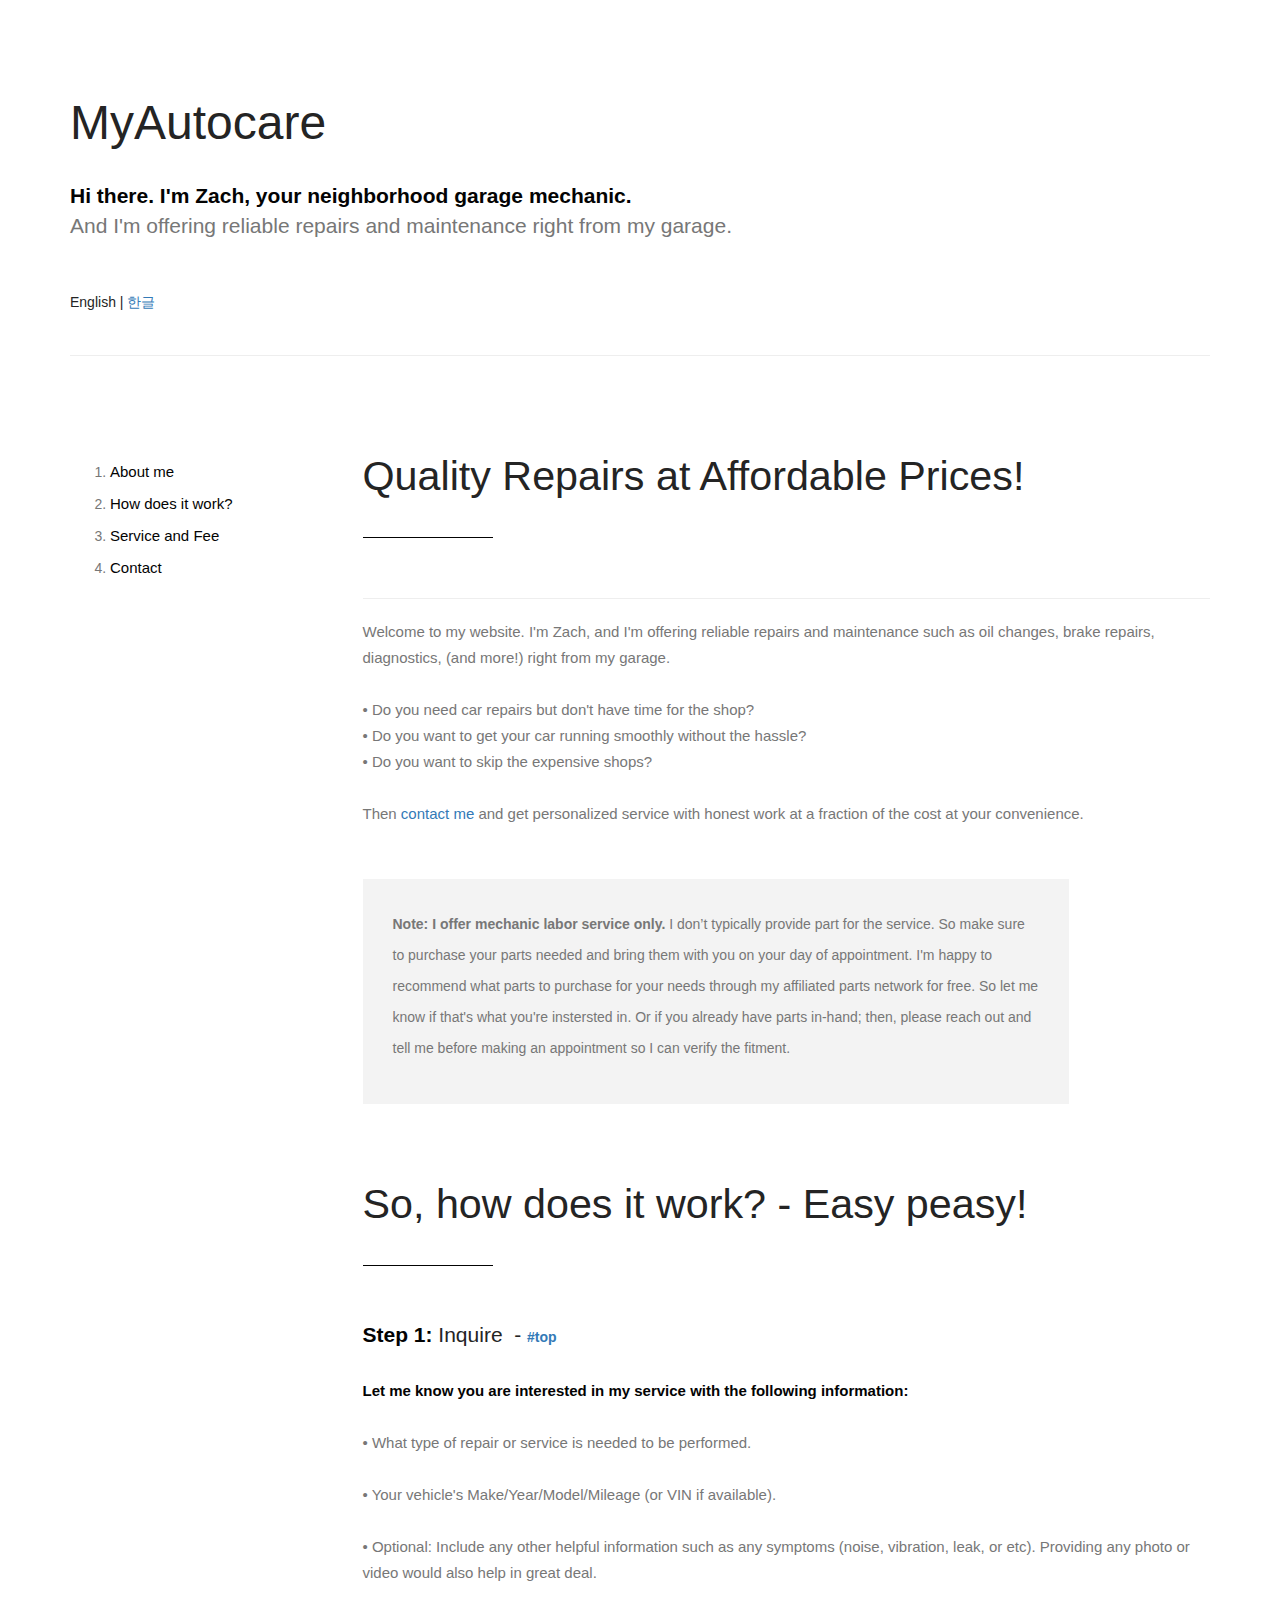
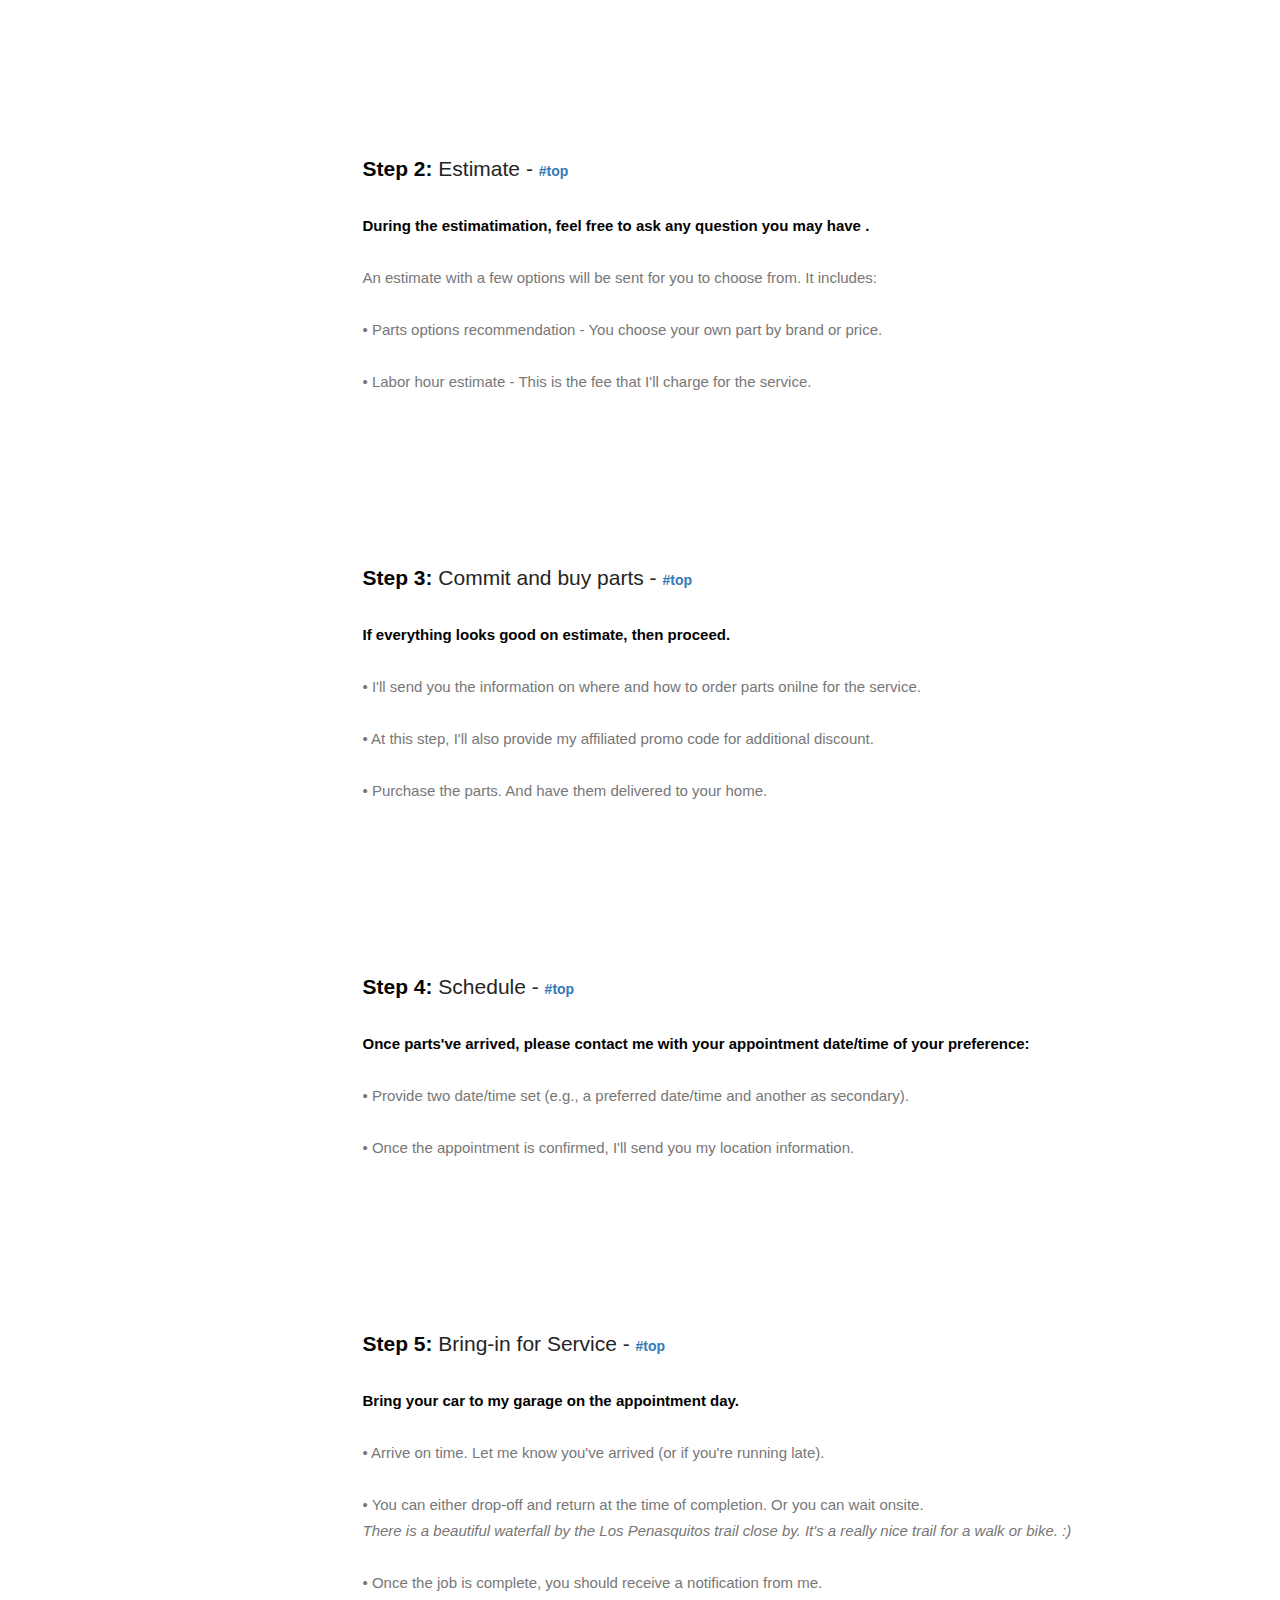
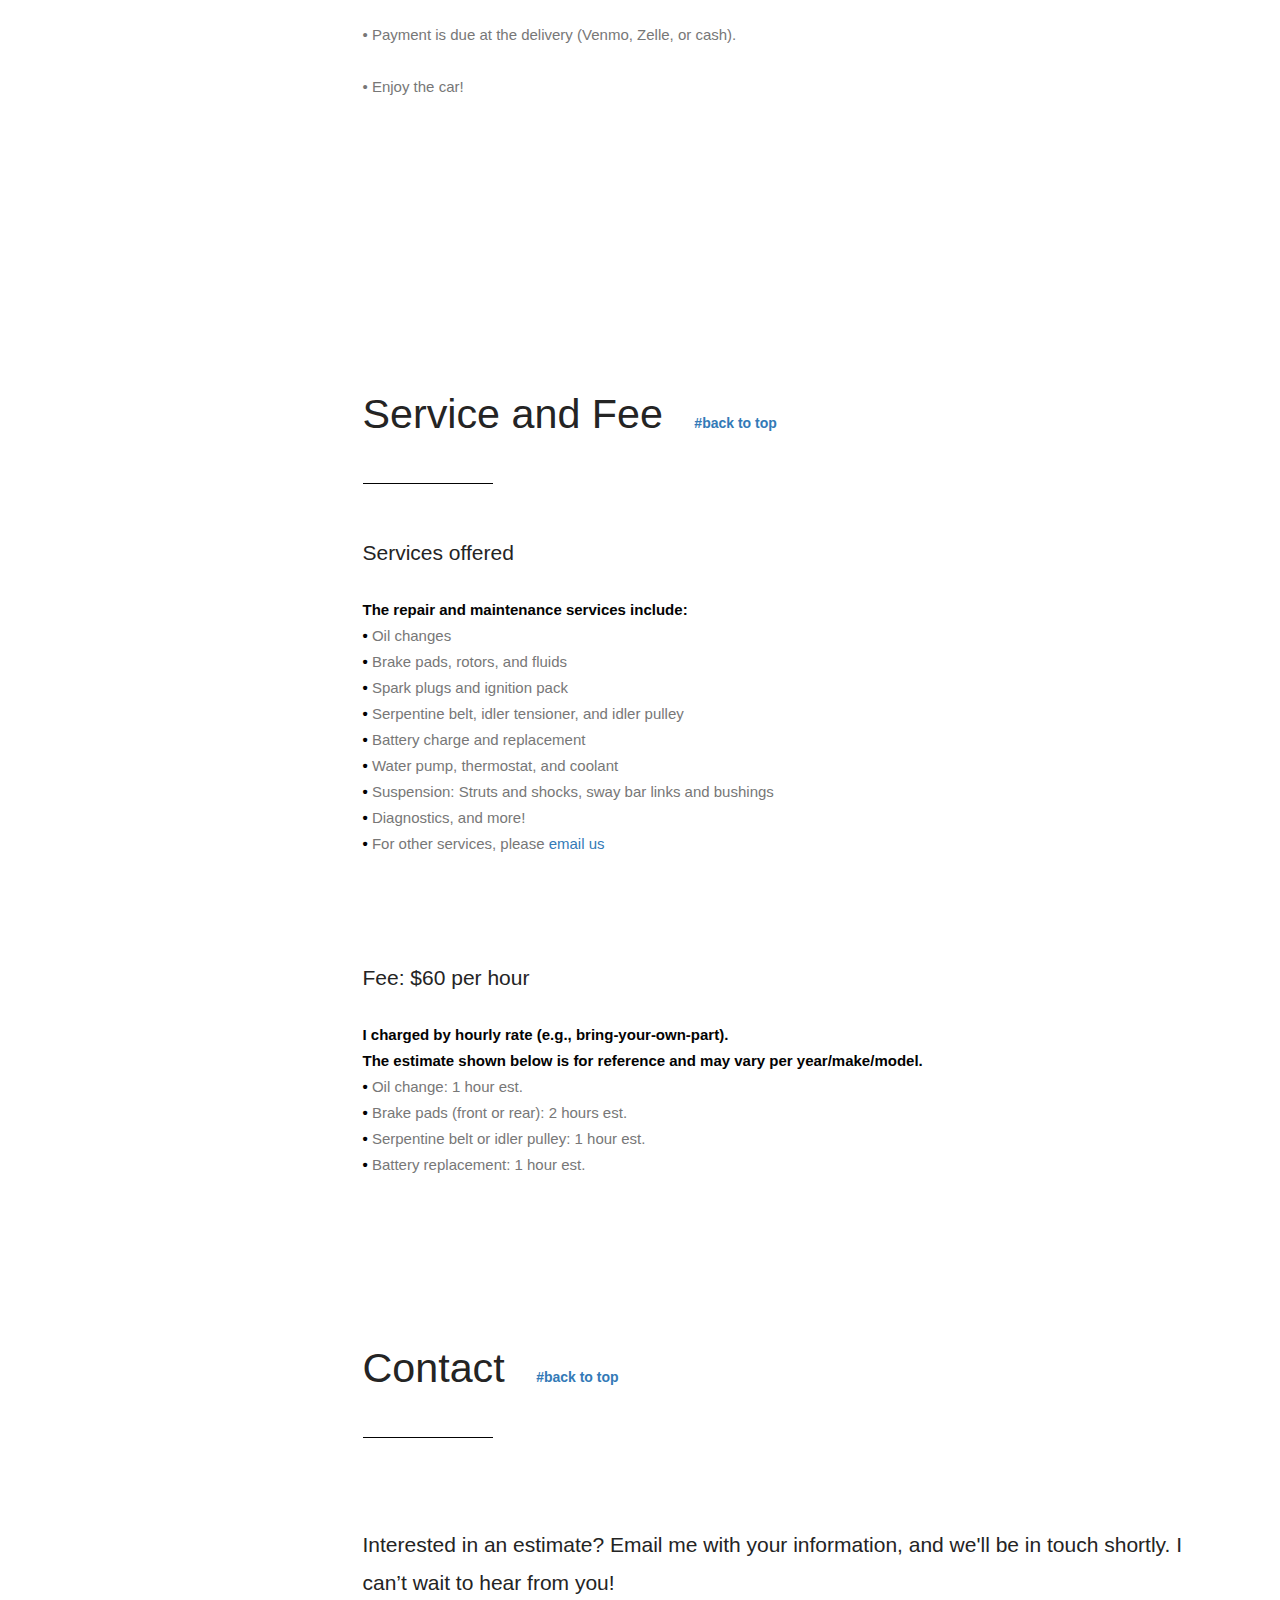
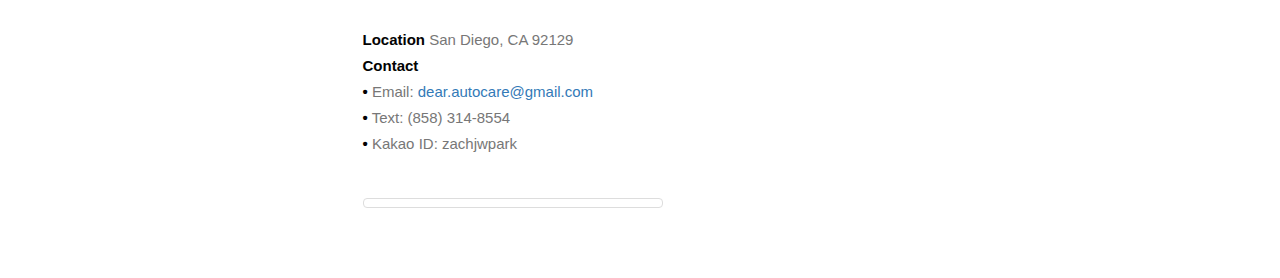
==== commit c87621c3: "Add files via upload" ====
--- a/index.html
+++ b/index.html
@@ -85,7 +85,12 @@
                                         <div>
                                             <p>Welcome to my website. I'm Zach, and I'm offering reliable repairs and maintenance such as oil changes, brake repairs, diagnostics, (and more!) right from my garage.  <br><br>• Do you need car repairs but don't have time for the shop? <br>• Do you want to get your car running smoothly without the hassle? <br>
                                              • Do you want to skip the expensive shops?&nbsp;<br><br>Then <a href="mailto:dear.autocare@gmail.com">contact me</a> and get personalized service with honest work at a fraction of the cost at your convenience. </p>
-<p><span  style="font-weight: bold;">Note: I  offer mechanic labor service only. </span> I don’t typically provide part for the service. So make sure to purchase your parts needed and bring them with you on your day of appointment. I'm happy to recommend what parts to purchase for your needs through my affiliated parts network for free. So let me know if that's what you're instersted in. Or if you already have parts in-hand; then, please reach out and tell me before making an appointment so I can verify the fitment.</p>
+<div class="intro1 col-lg-10">
+                                            <ul>
+<span  style="font-weight: bold;">Note: I  offer mechanic labor service only. </span> I don’t typically provide part for the service. So make sure to purchase your parts needed and bring them with you on your day of appointment. I'm happy to recommend what parts to purchase for your needs through my affiliated parts network for free. So let me know if that's what you're instersted in. Or if you already have parts in-hand; then, please reach out and tell me before making an appointment so I can verify the fitment.
+                                            </ul>
+                                        </div>
+											 
                                         </div>
                                     </div>
                                 </div>
@@ -217,7 +222,8 @@
 									<strong>•</strong> Text: (858) 314-8554<br>
 									<strong>•</strong> Kakao ID: zachjwpark<br>
                               </p>
-                               
+								
+                               <a href="#" data-rel="prettyPhoto"><img src="images/zach_m.png" alt="" width="300" class="img-responsive img-thumbnail"></a>
                           
                     </section>
                 </div>
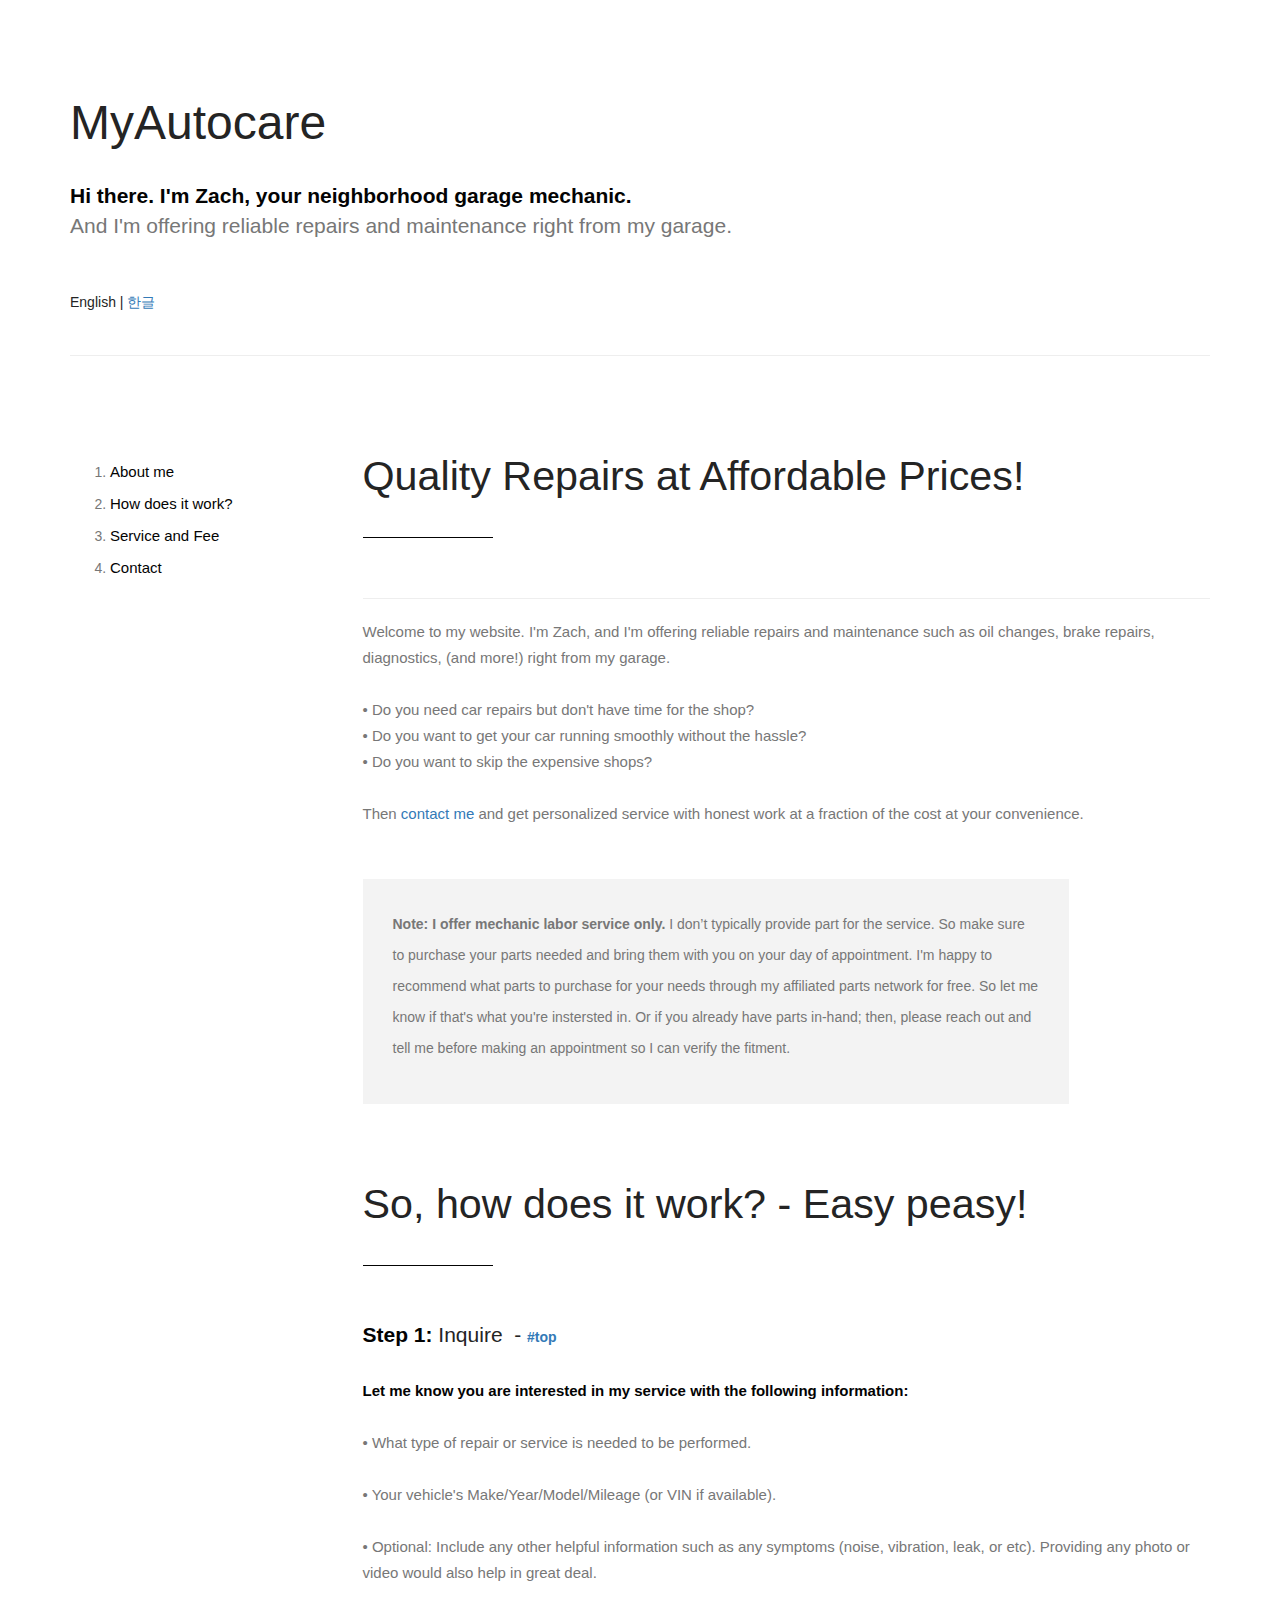
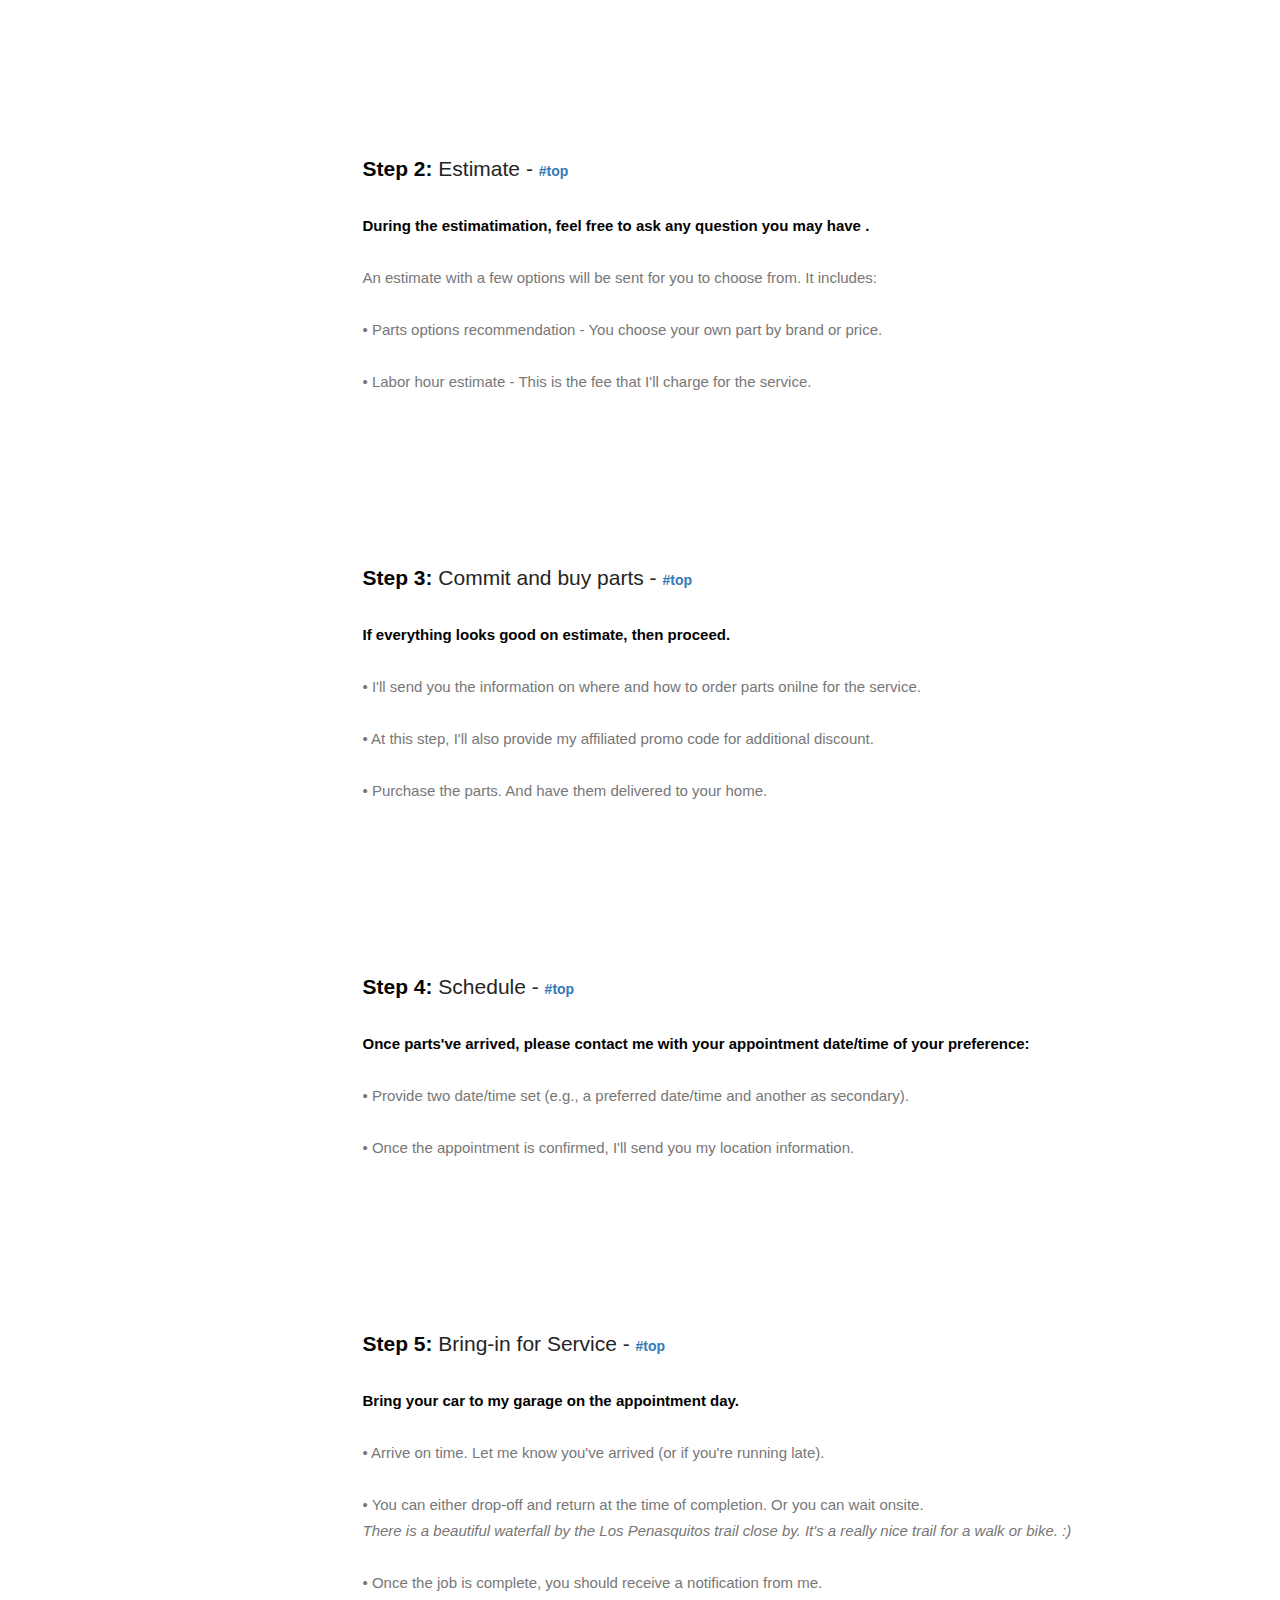
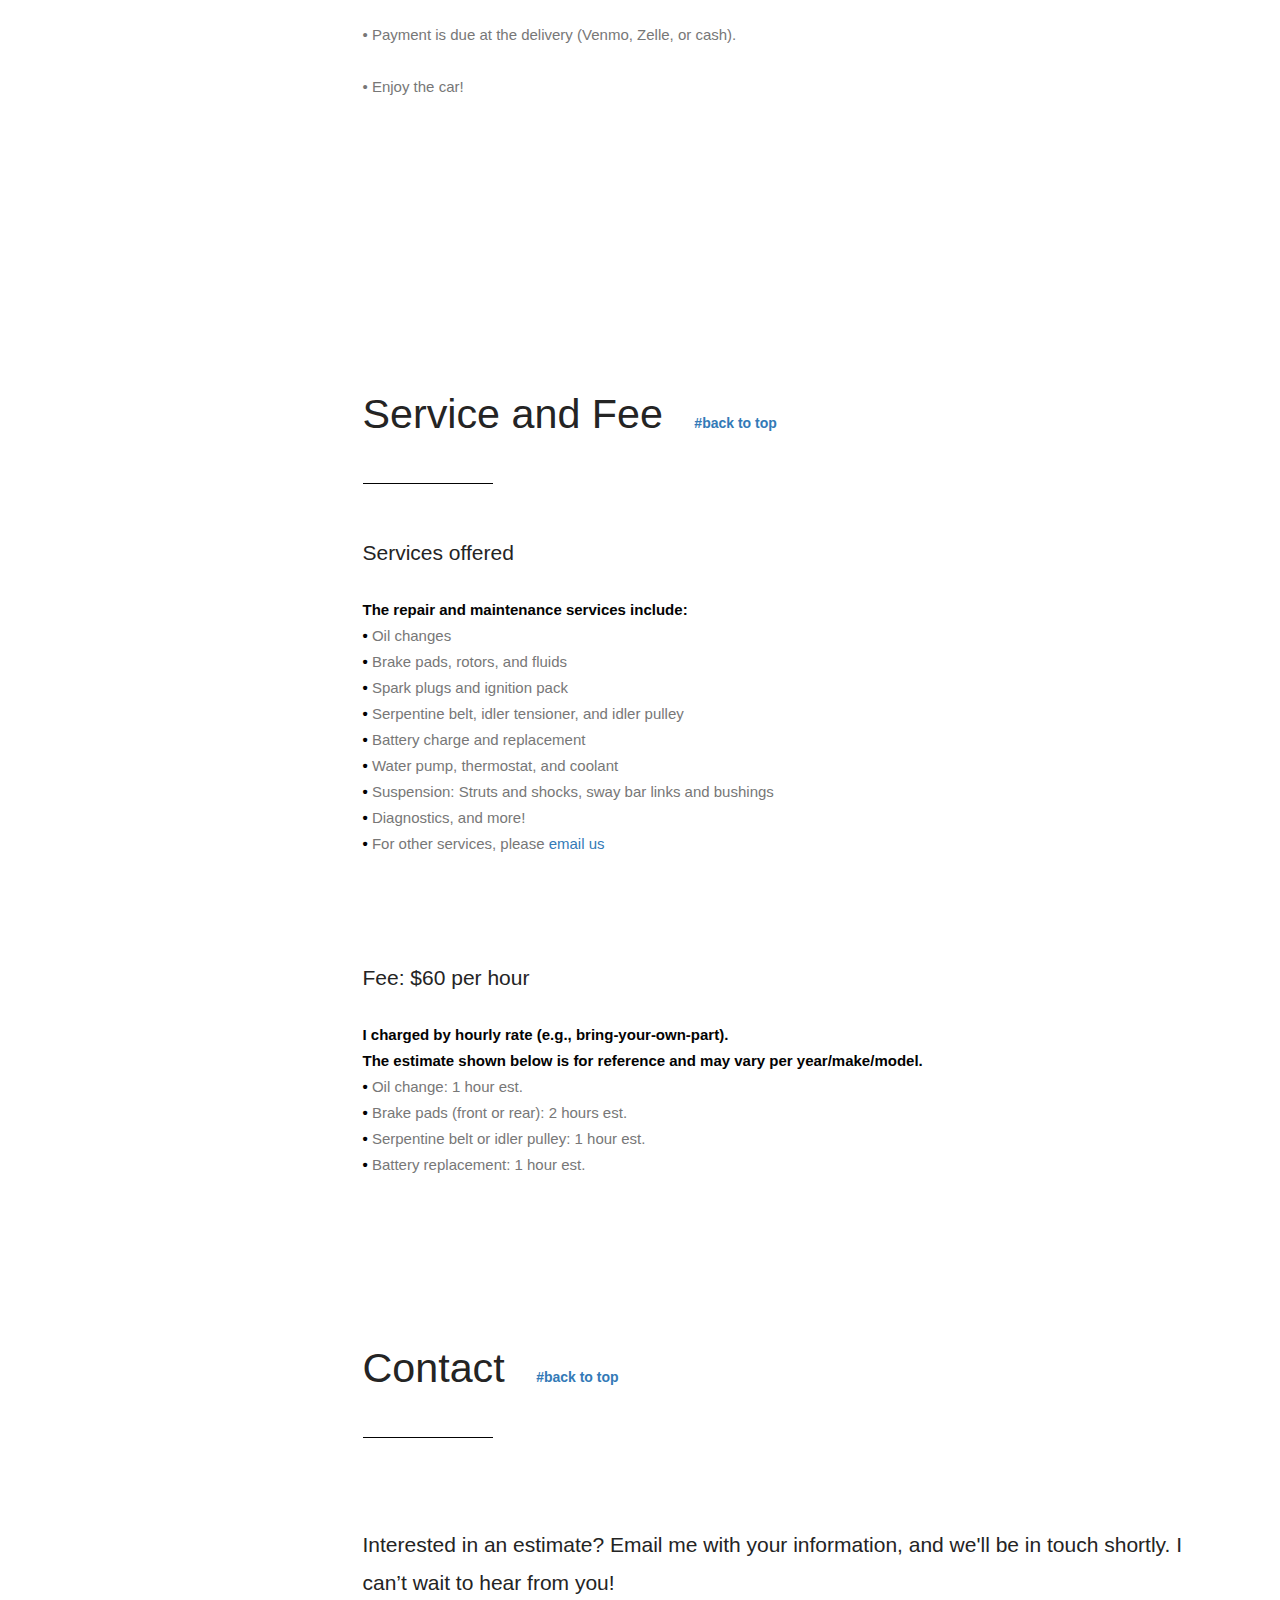
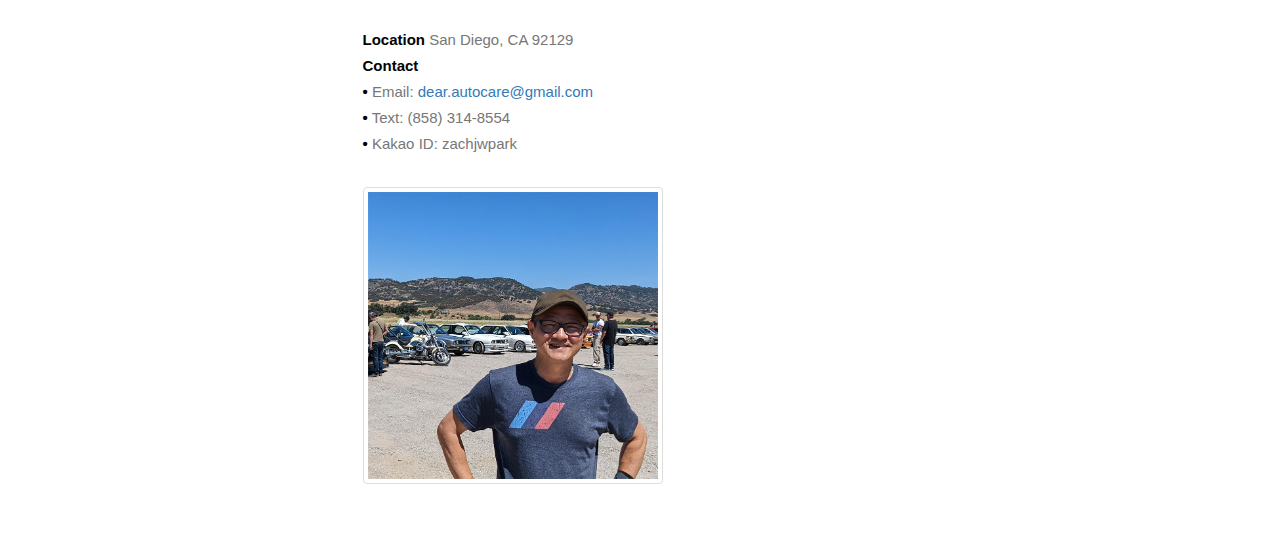
==== commit 08ab0833: "Add files via upload" ====
--- a/index.html
+++ b/index.html
@@ -223,7 +223,7 @@
 									<strong>•</strong> Kakao ID: zachjwpark<br>
                               </p>
 								
-                               <a href="#" data-rel="prettyPhoto"><img src="images/zach_m.png" alt="" width="300" class="img-responsive img-thumbnail"></a>
+                               <a href="images/zach_m.png" data-rel="prettyPhoto"><img src="images/zach_m.png" alt="" width="300" class="img-responsive img-thumbnail"></a>
                           
                     </section>
                 </div>
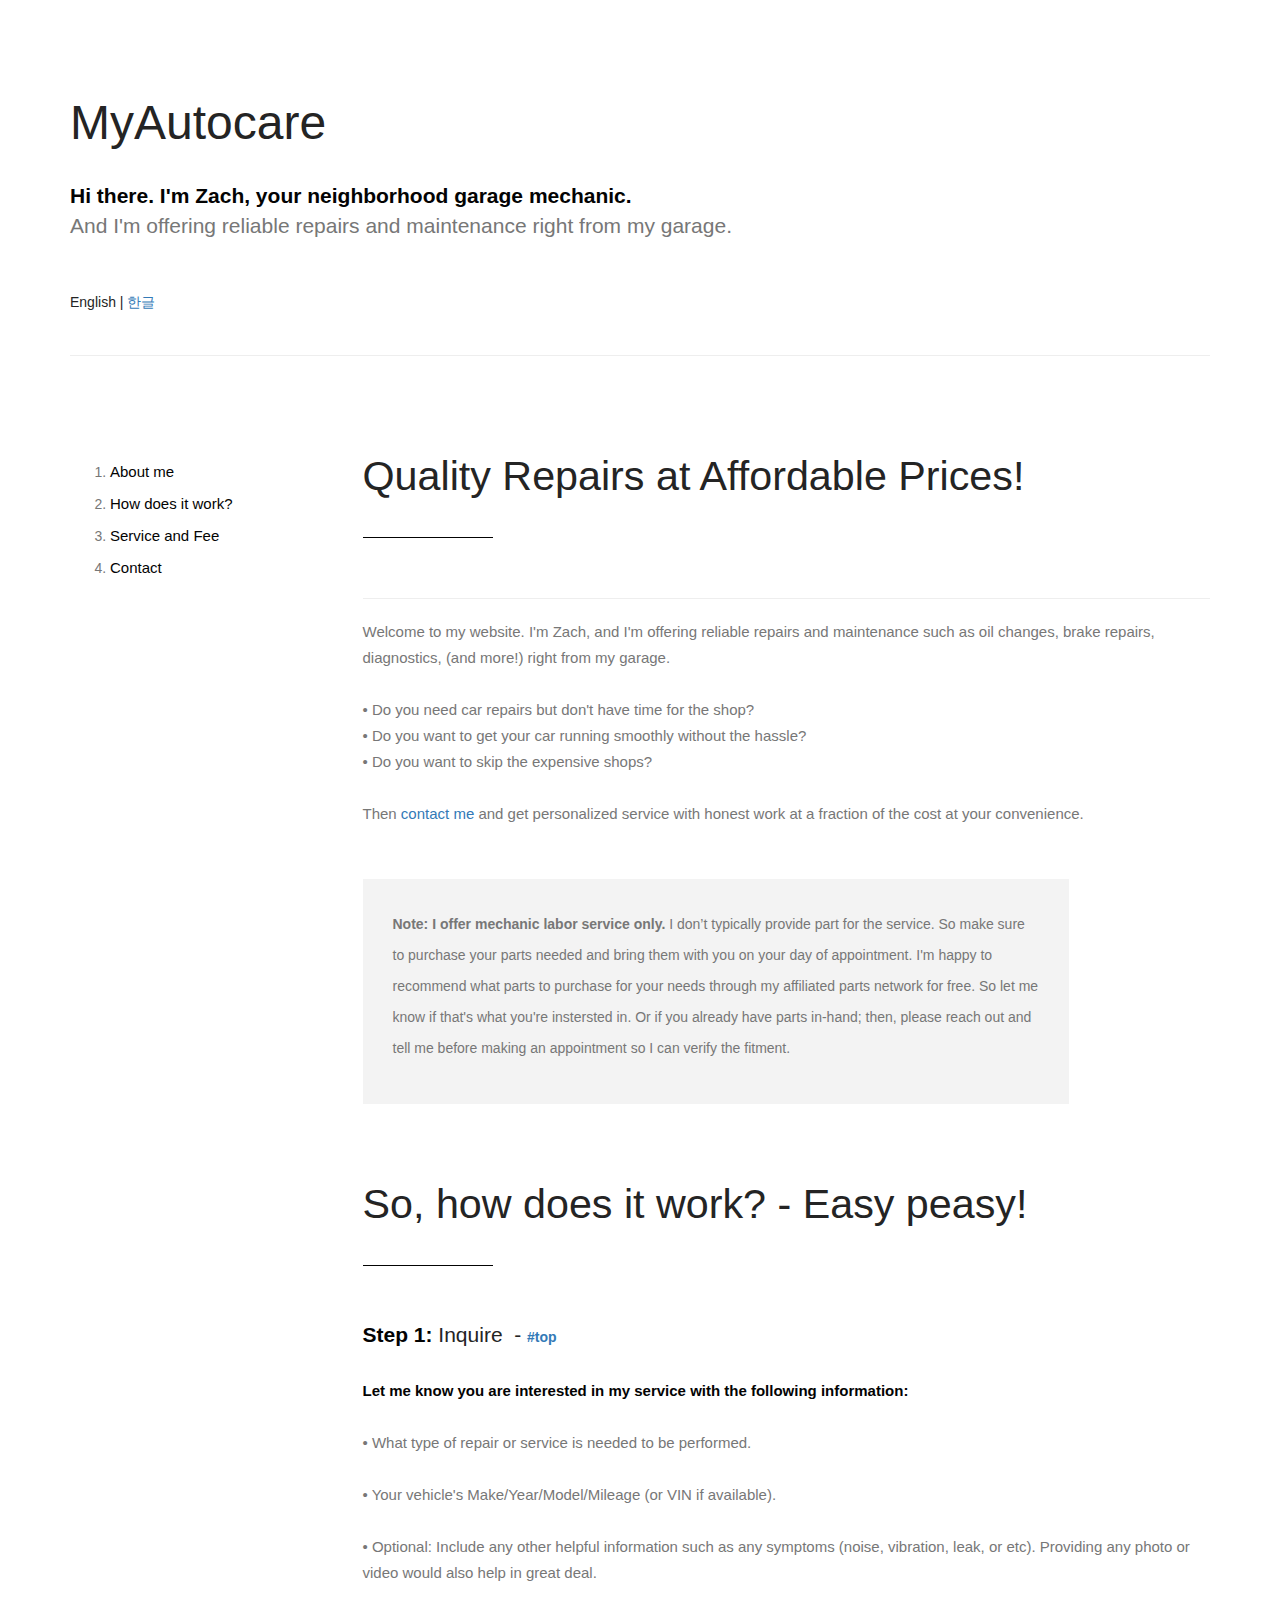
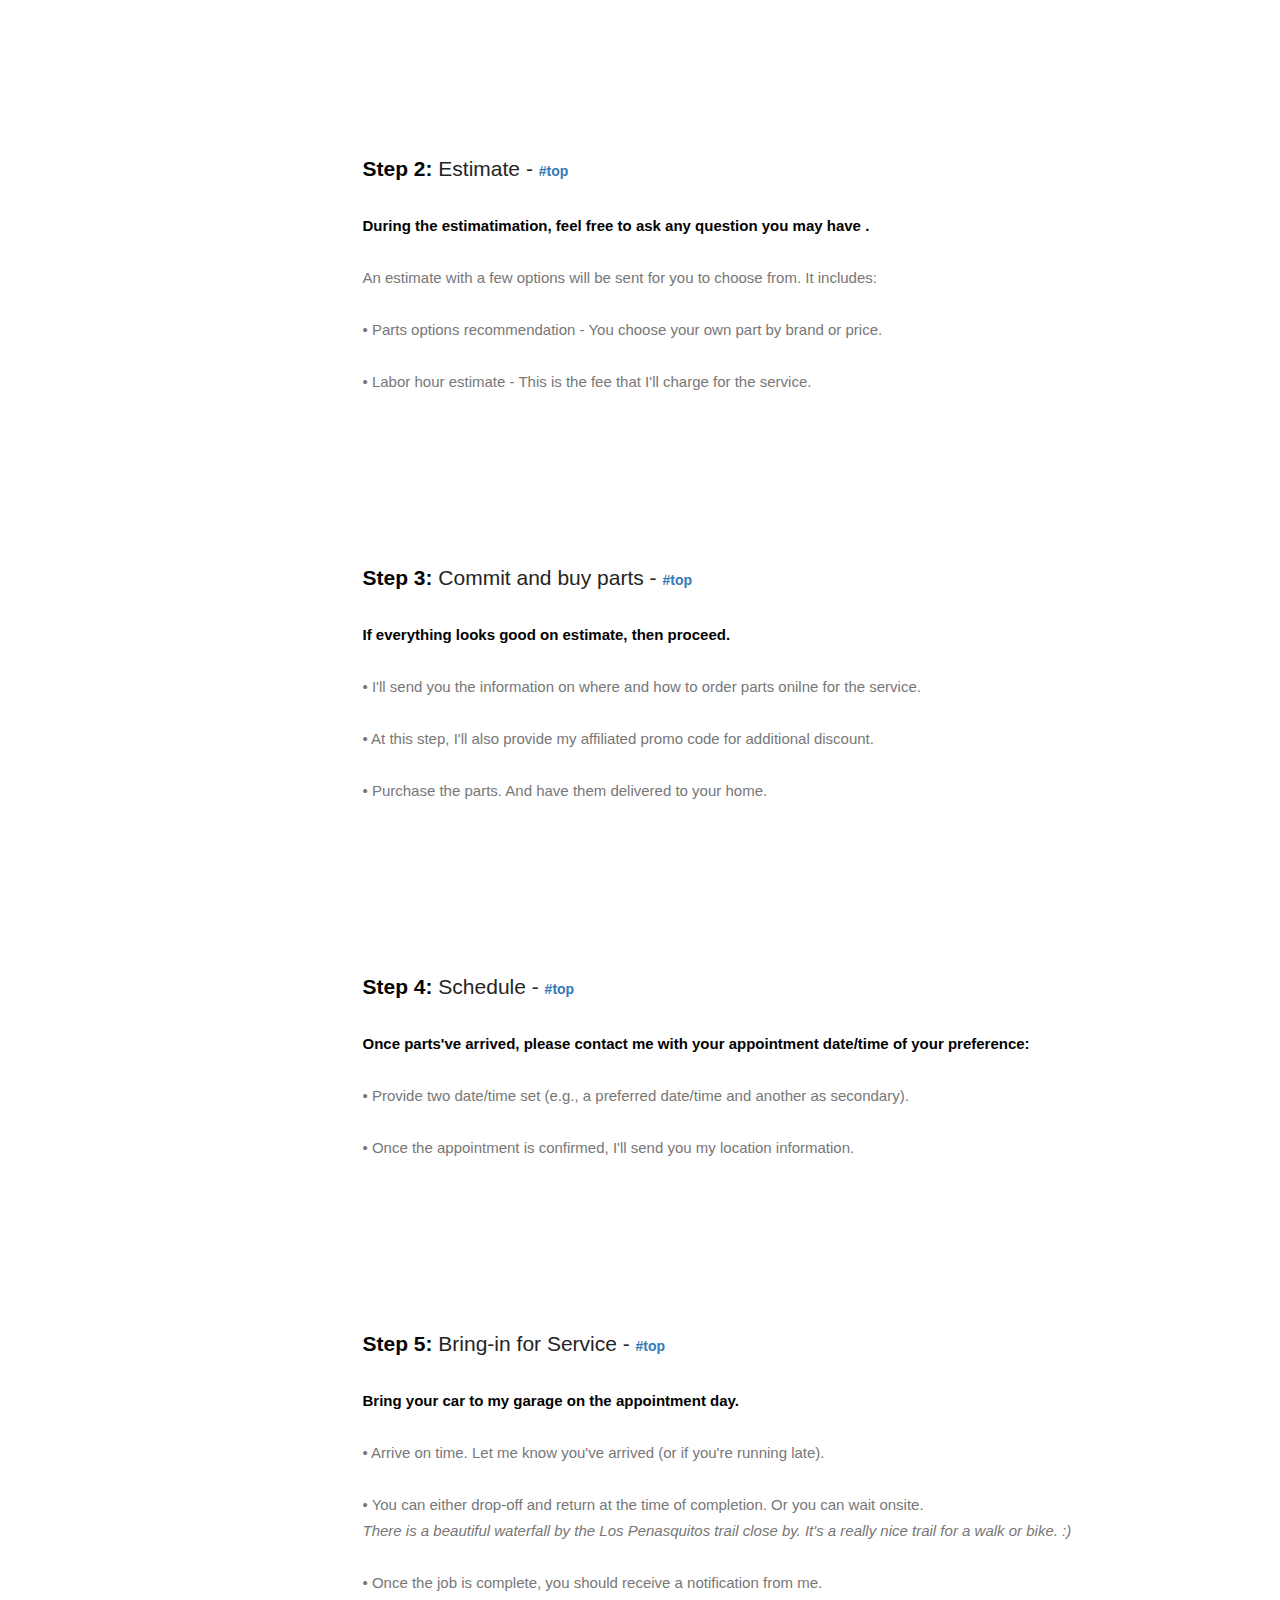
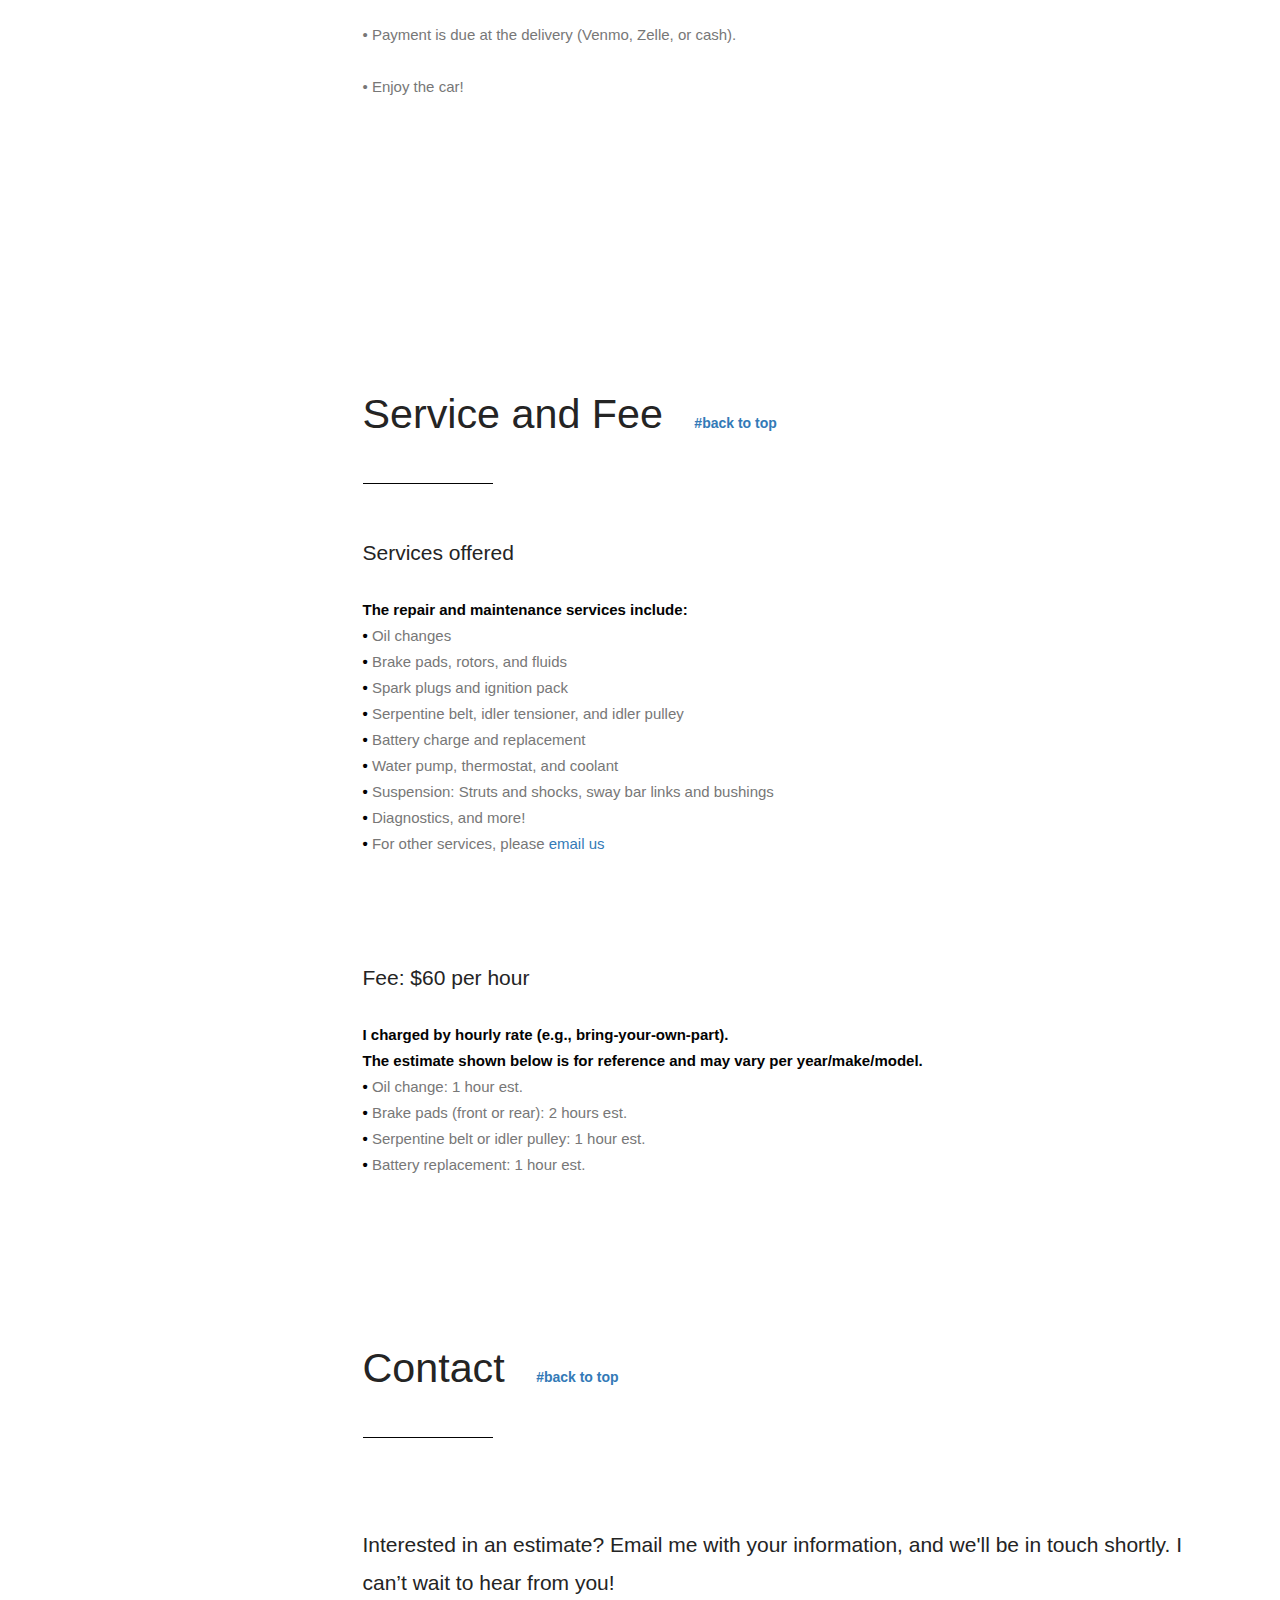
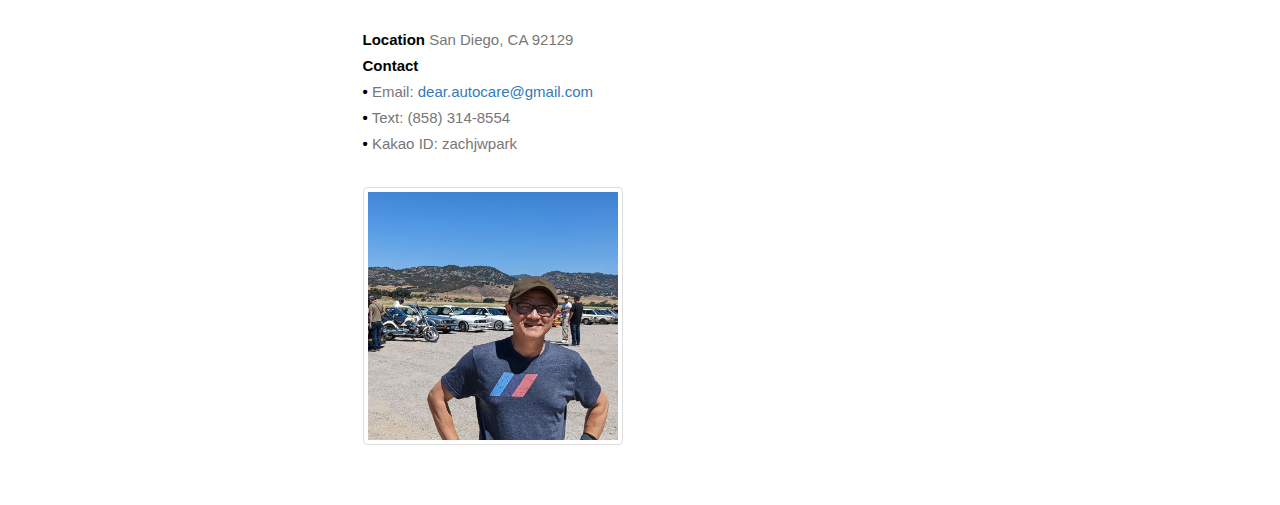
==== commit 3c3ef908: "Add files via upload" ====
--- a/index.html
+++ b/index.html
@@ -223,7 +223,7 @@
 									<strong>•</strong> Kakao ID: zachjwpark<br>
                               </p>
 								
-                               <a href="images/zach_m.png" data-rel="prettyPhoto"><img src="images/zach_m.png" alt="" width="300" class="img-responsive img-thumbnail"></a>
+                               <a href="images/zach_l.jpg" data-rel="prettyPhoto"><img src="images/zach_l.jpg" alt="" width="260" class="img-responsive img-thumbnail"></a>
                           
                     </section>
                 </div>
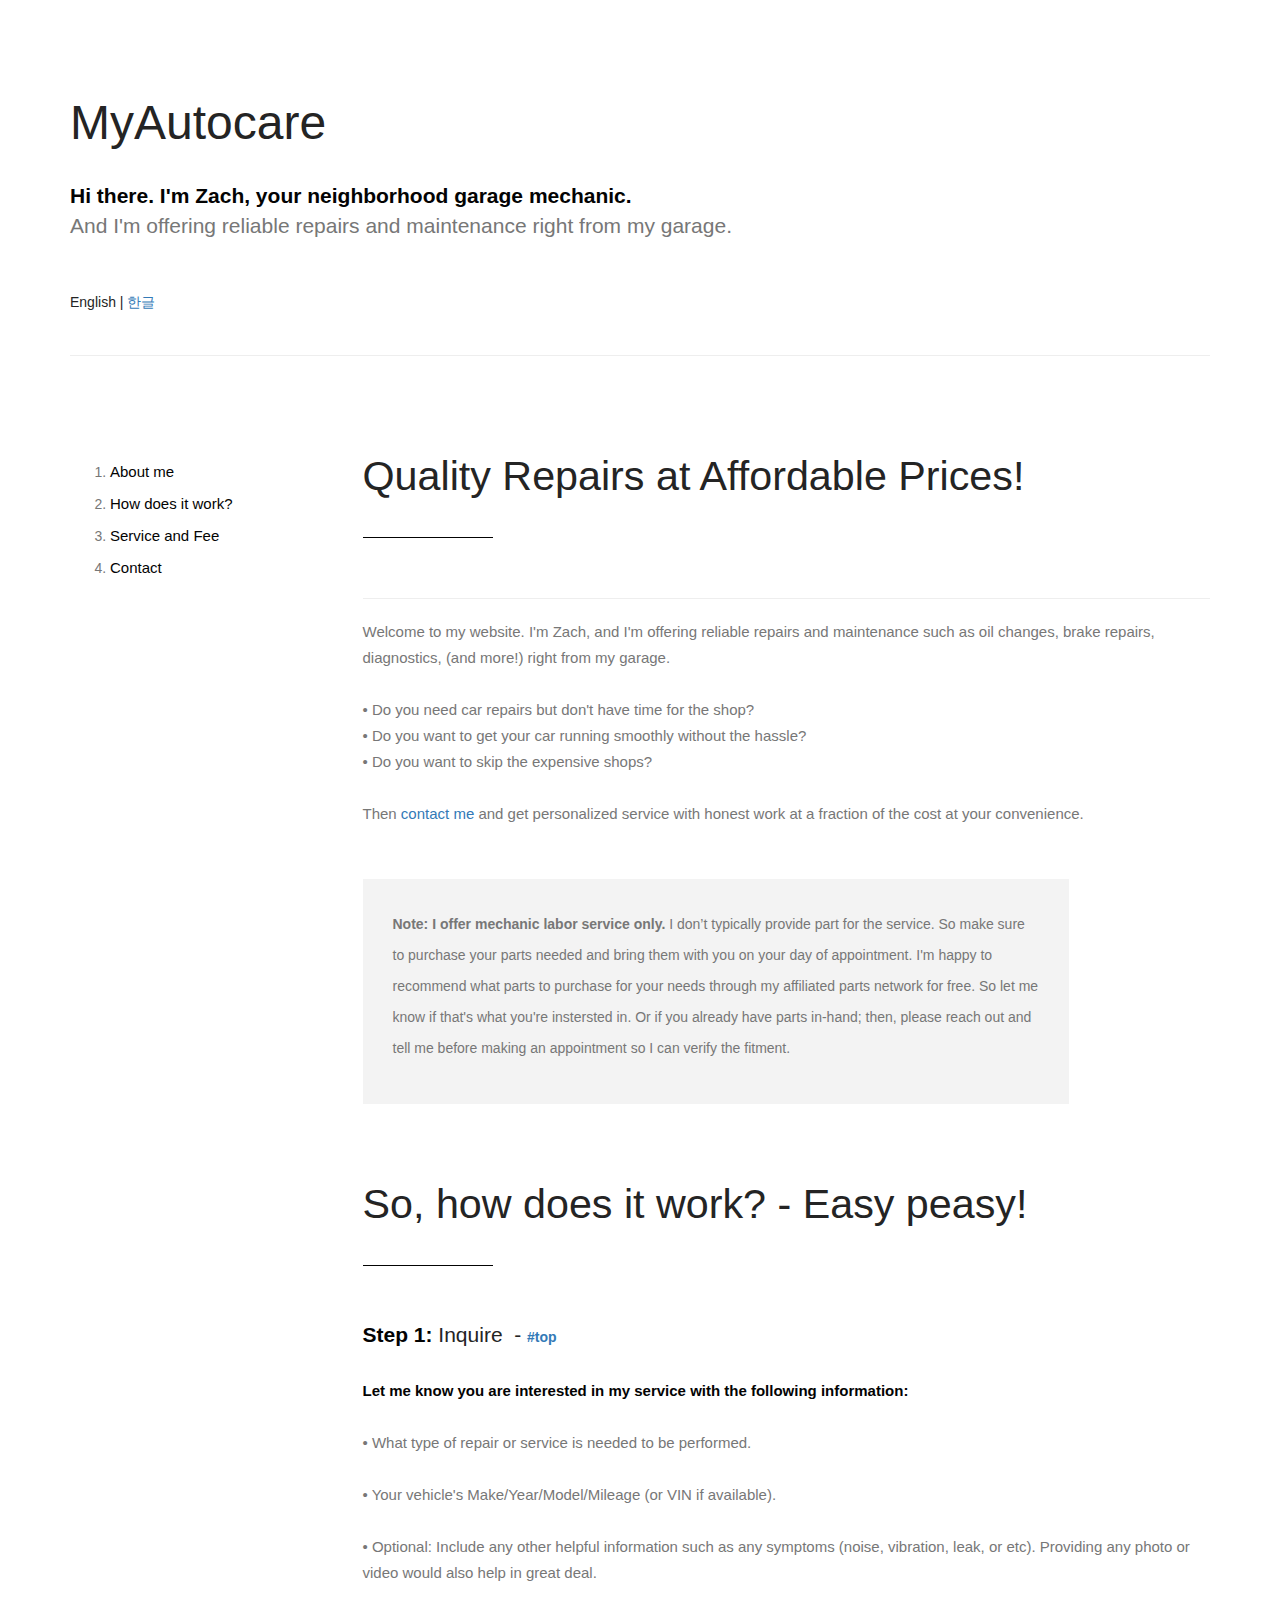
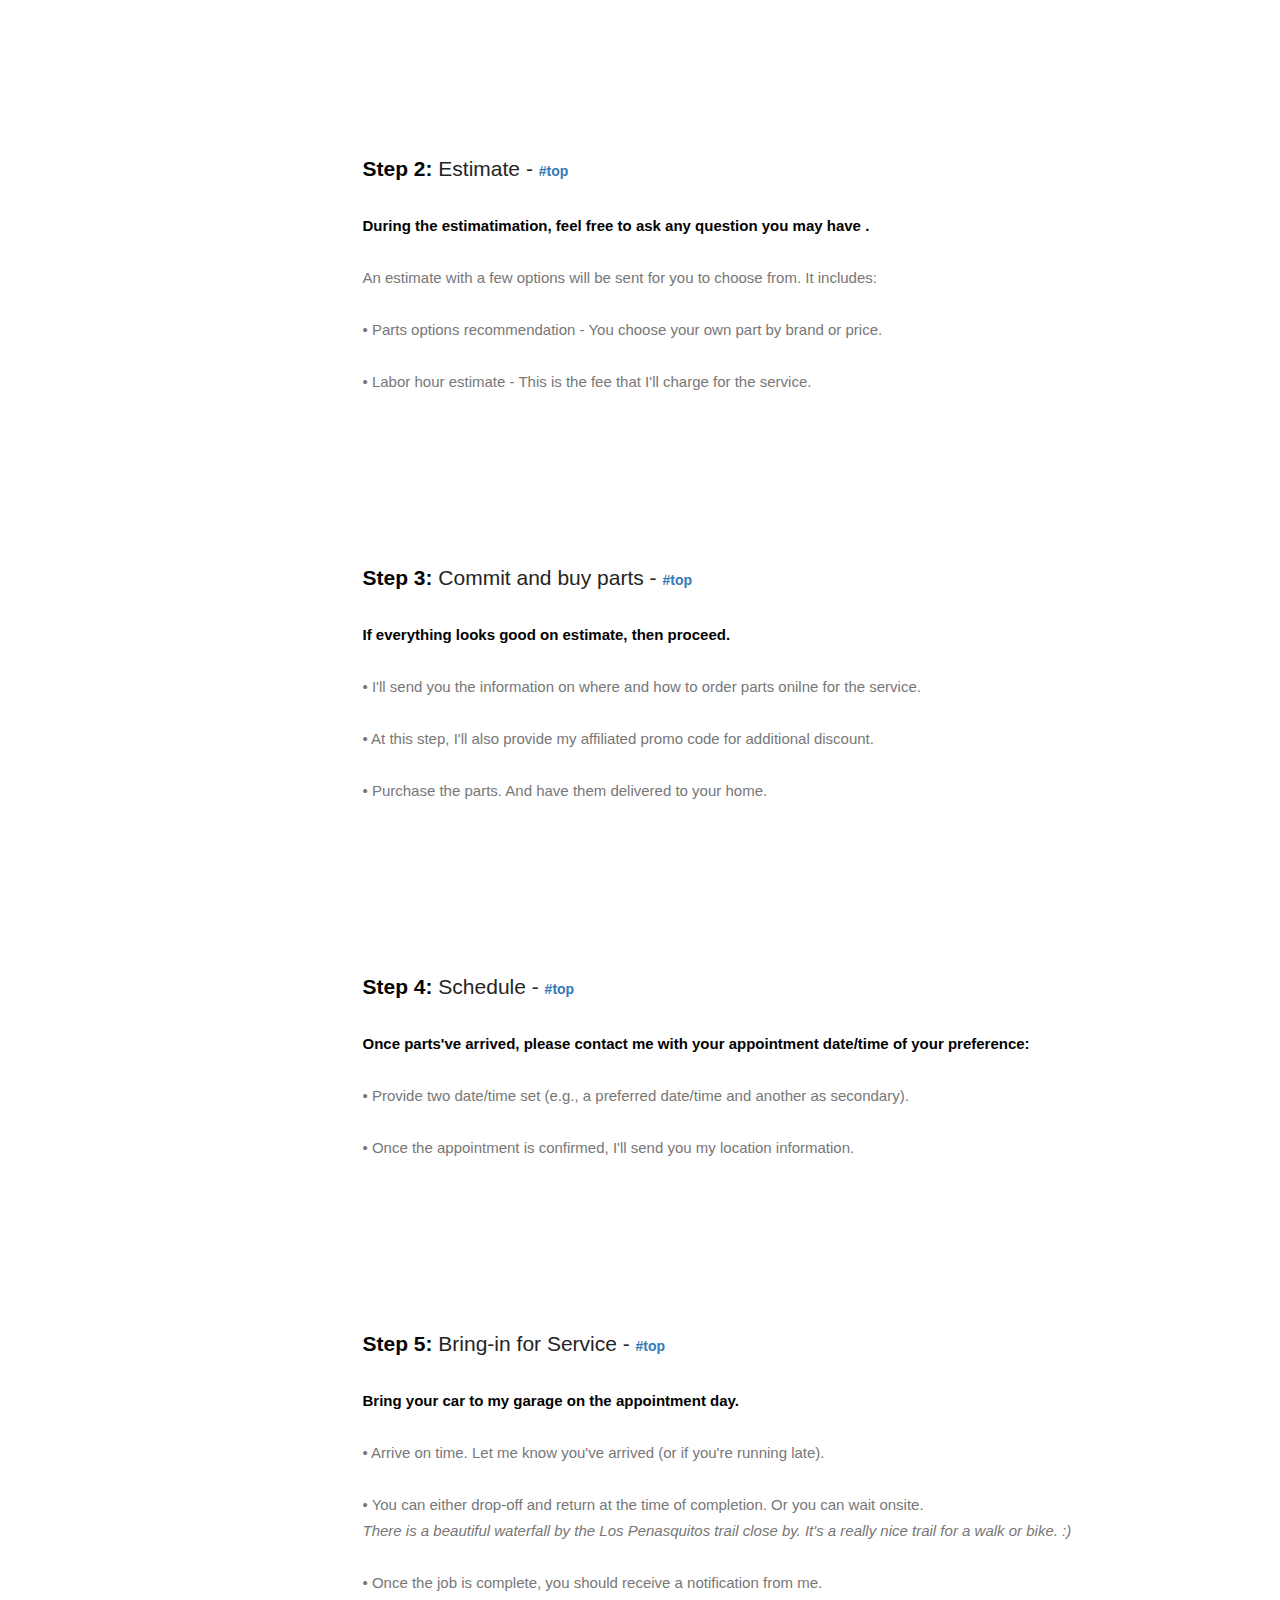
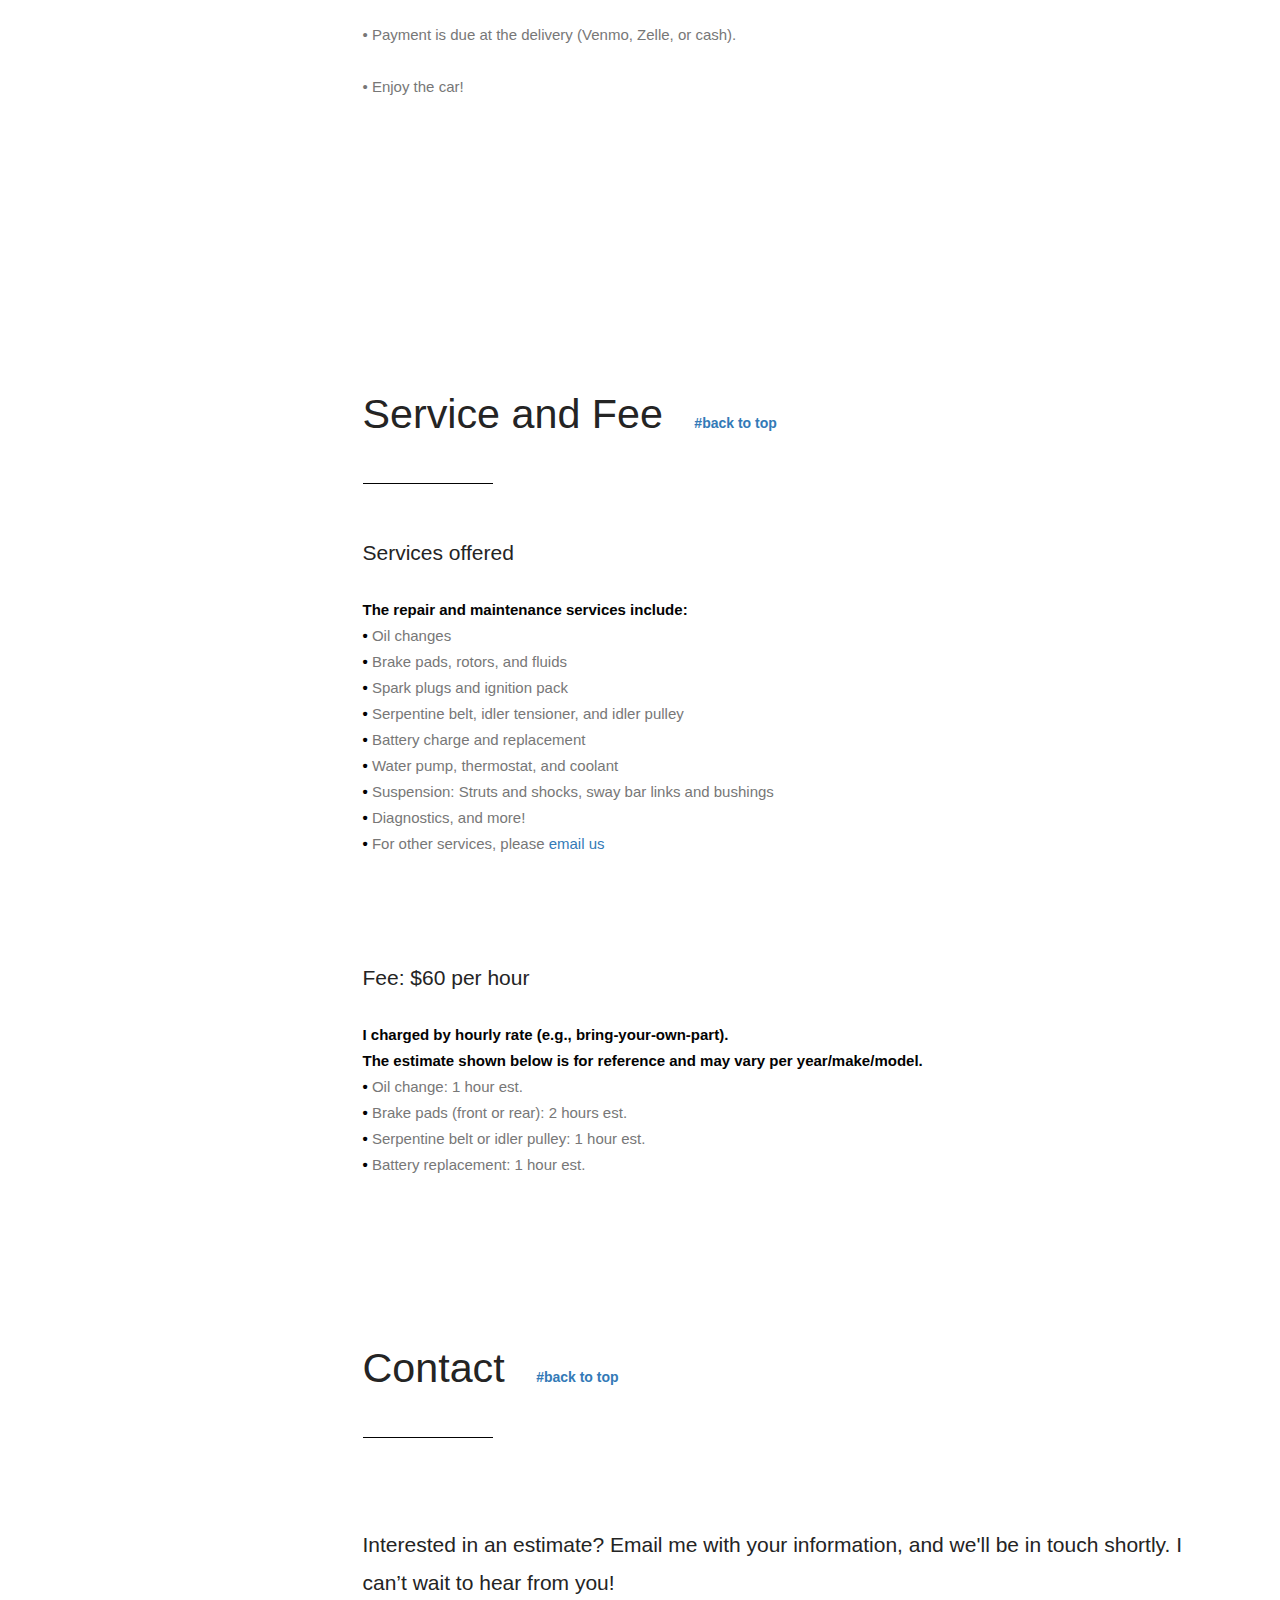
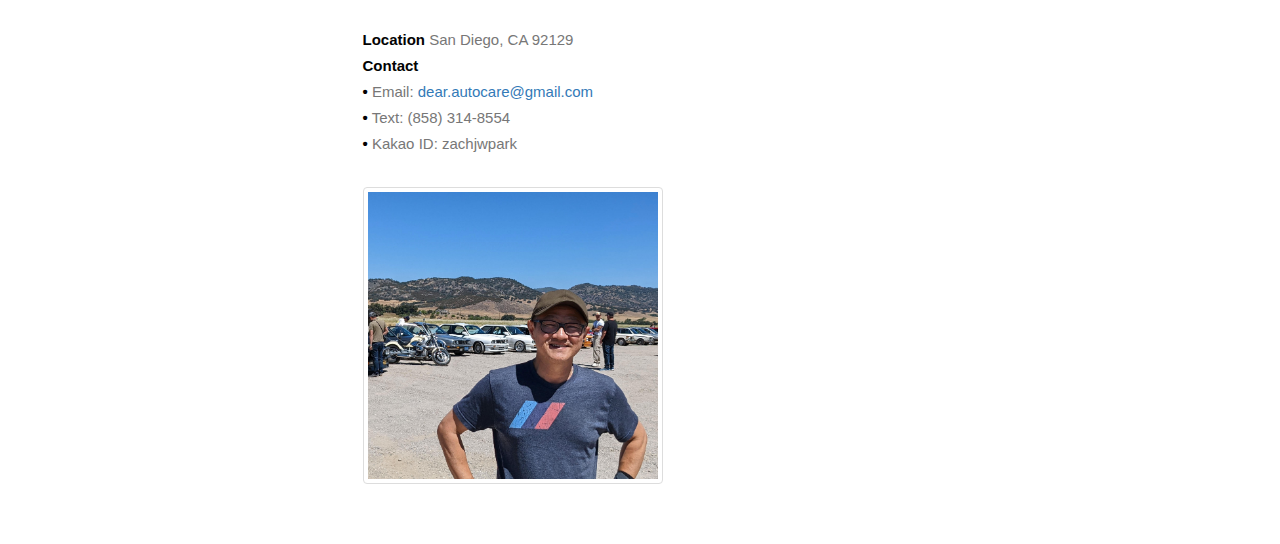
==== commit e6148716: "Add files via upload" ====
--- a/index.html
+++ b/index.html
@@ -223,7 +223,7 @@
 									<strong>•</strong> Kakao ID: zachjwpark<br>
                               </p>
 								
-                               <a href="images/zach_l.jpg" data-rel="prettyPhoto"><img src="images/zach_l.jpg" alt="" width="260" class="img-responsive img-thumbnail"></a>
+                               <a href="images/zach_l.jpg" data-rel="prettyPhoto"><img src="images/zach_l.jpg" alt="" width="300" class="img-responsive img-thumbnail"></a>
                           
                     </section>
                 </div>
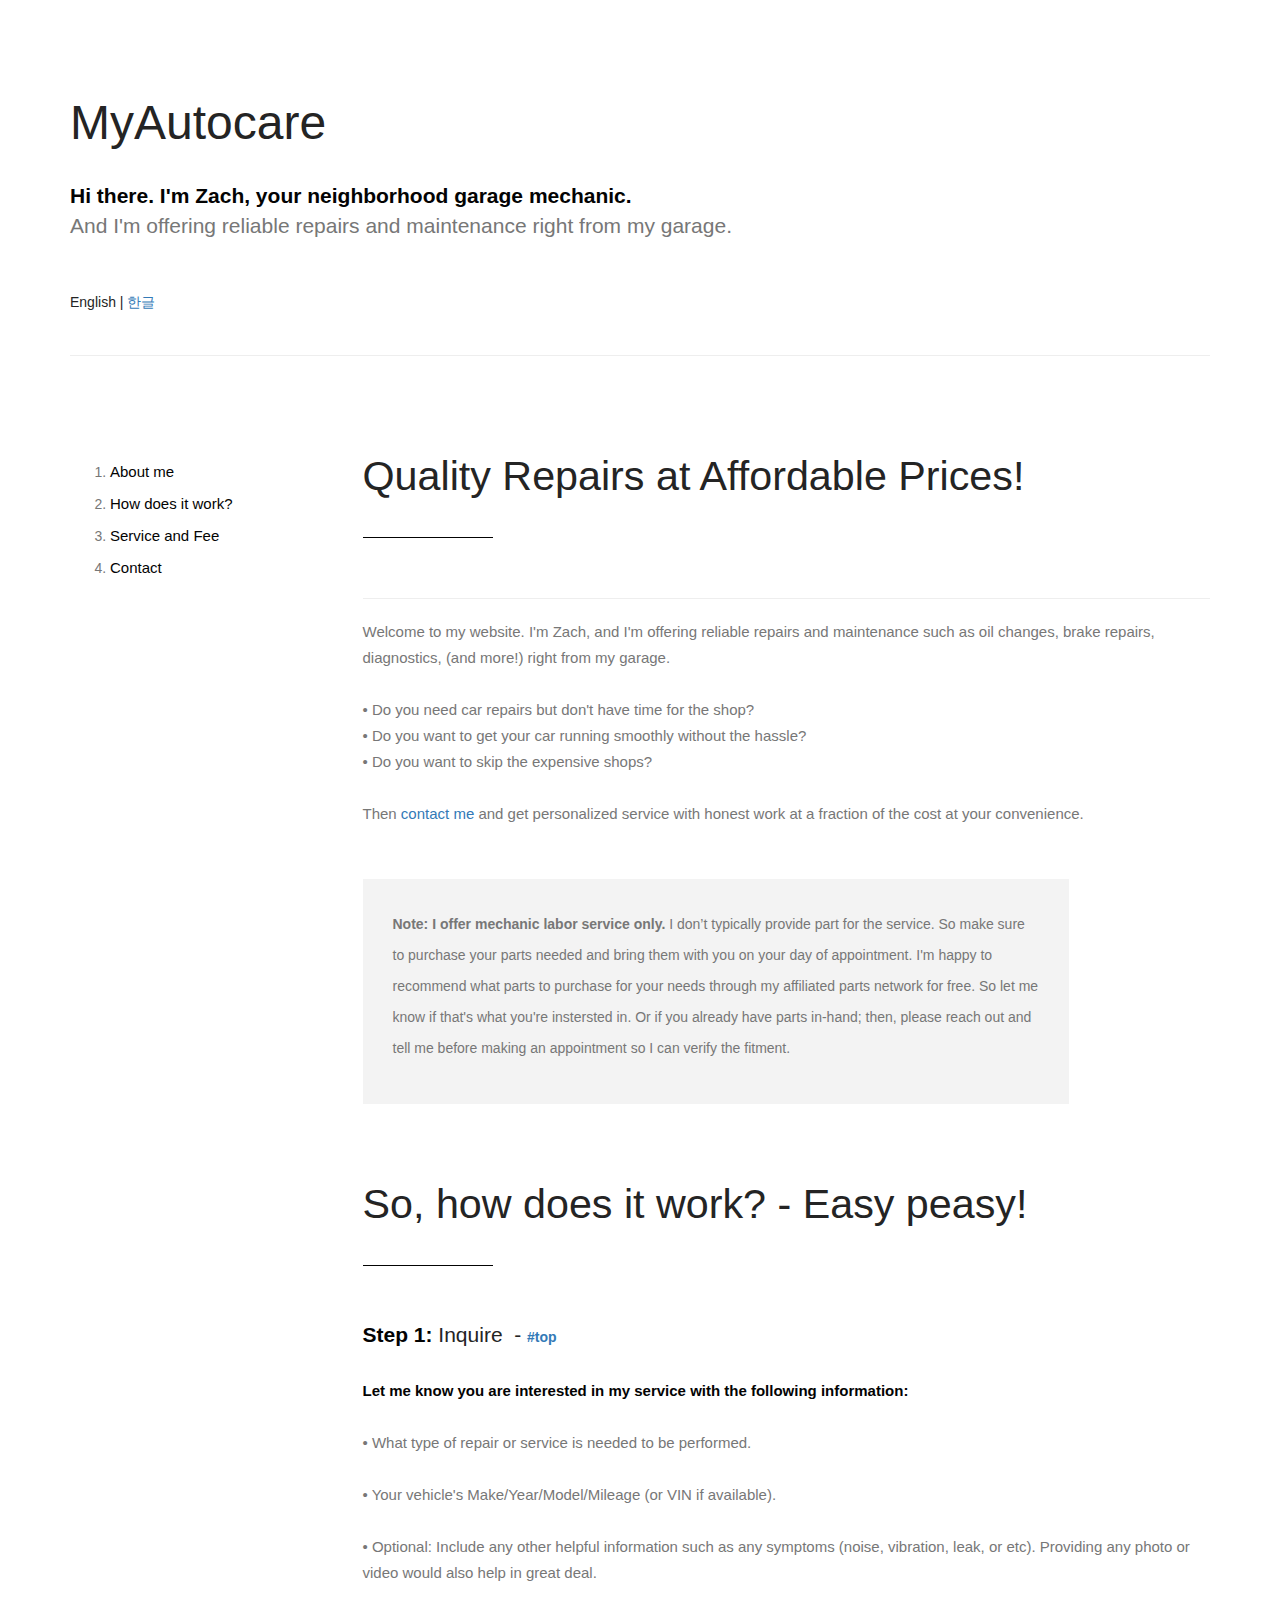
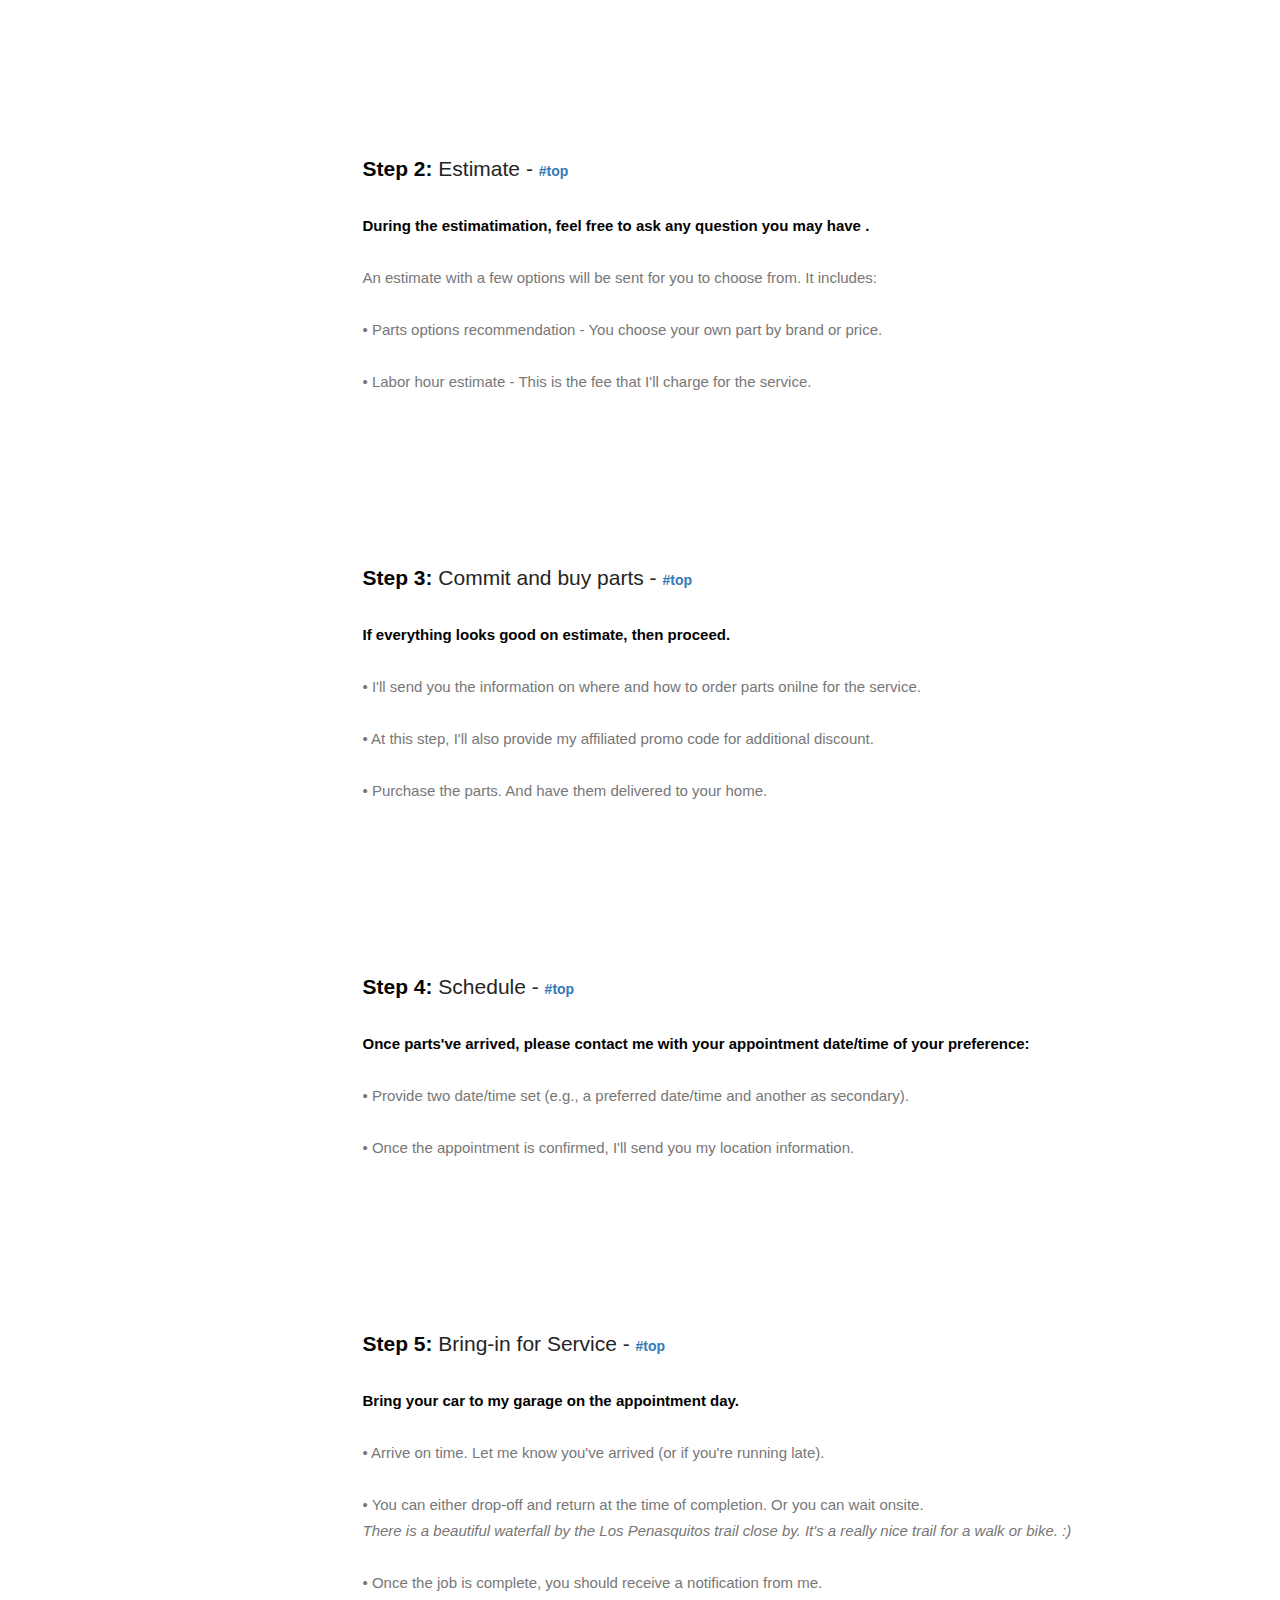
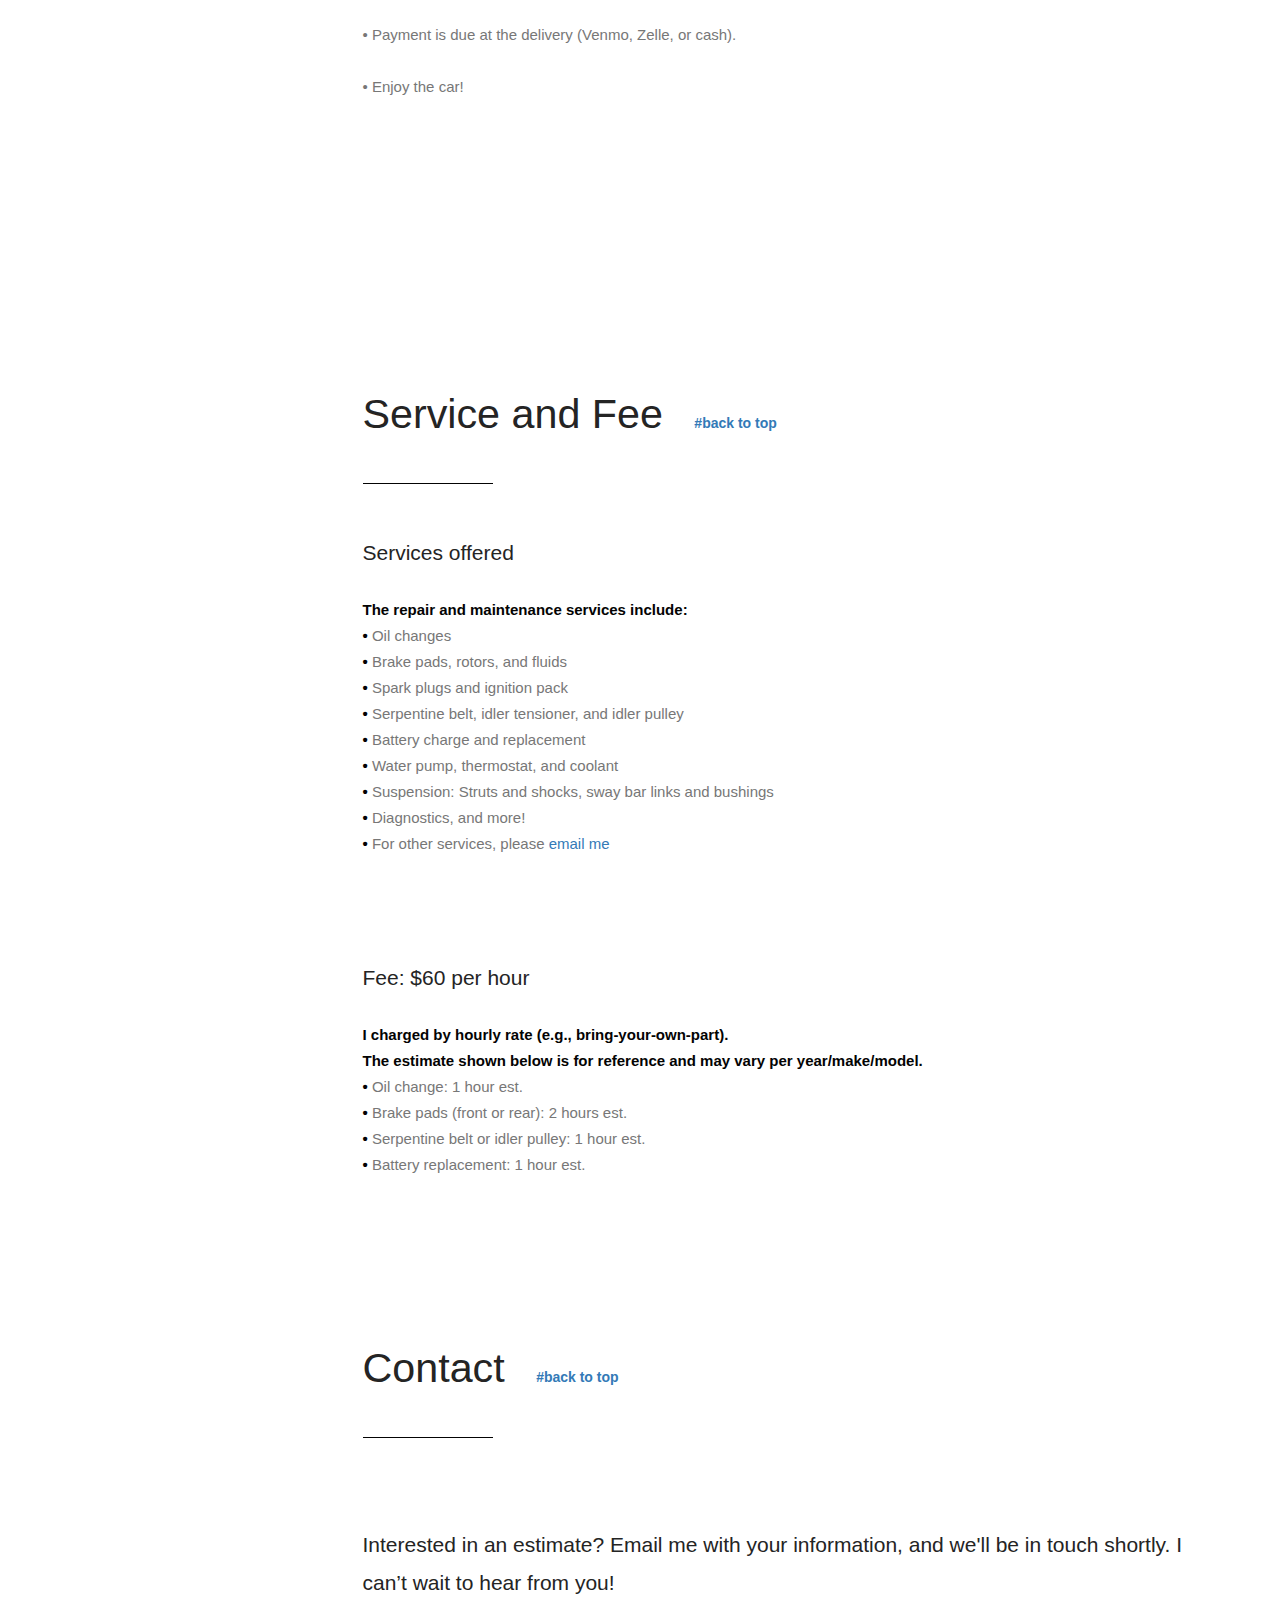
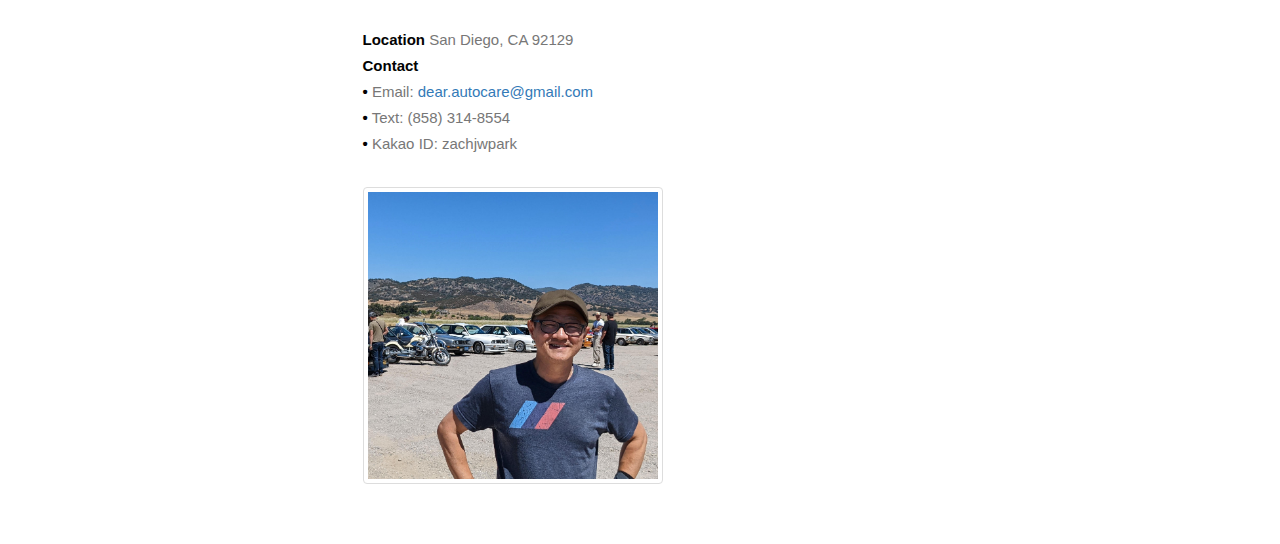
==== commit f1a21101: "Add files via upload" ====
--- a/index.html
+++ b/index.html
@@ -84,7 +84,7 @@
 <hr>
                                         <div>
                                             <p>Welcome to my website. I'm Zach, and I'm offering reliable repairs and maintenance such as oil changes, brake repairs, diagnostics, (and more!) right from my garage.  <br><br>• Do you need car repairs but don't have time for the shop? <br>• Do you want to get your car running smoothly without the hassle? <br>
-                                             • Do you want to skip the expensive shops?&nbsp;<br><br>Then <a href="mailto:dear.autocare@gmail.com">contact me</a> and get personalized service with honest work at a fraction of the cost at your convenience. </p>
+                                             • Do you want to skip the expensive shops?&nbsp;<br><br>Then <a href="#line4">contact me</a> and get personalized service with honest work at a fraction of the cost at your convenience. </p>
 <div class="intro1 col-lg-10">
                                             <ul>
 <span  style="font-weight: bold;">Note: I  offer mechanic labor service only. </span> I don’t typically provide part for the service. So make sure to purchase your parts needed and bring them with you on your day of appointment. I'm happy to recommend what parts to purchase for your needs through my affiliated parts network for free. So let me know if that's what you're instersted in. Or if you already have parts in-hand; then, please reach out and tell me before making an appointment so I can verify the fitment.
@@ -186,7 +186,7 @@
                                     <strong>•</strong> Water pump, thermostat, and coolant <br>
                                     <strong>•</strong> Suspension: Struts and shocks, sway bar links and bushings <br>
                                     <strong>•</strong> Diagnostics, and more! <br>
-                                    <strong>•</strong> For other services, please <a href="mailto:dear.autocare@gmail.com">email us</a><br>
+                                    <strong>•</strong> For other services, please <a href="#line4">email me</a><br>
                               </p><br><br>
 
 								
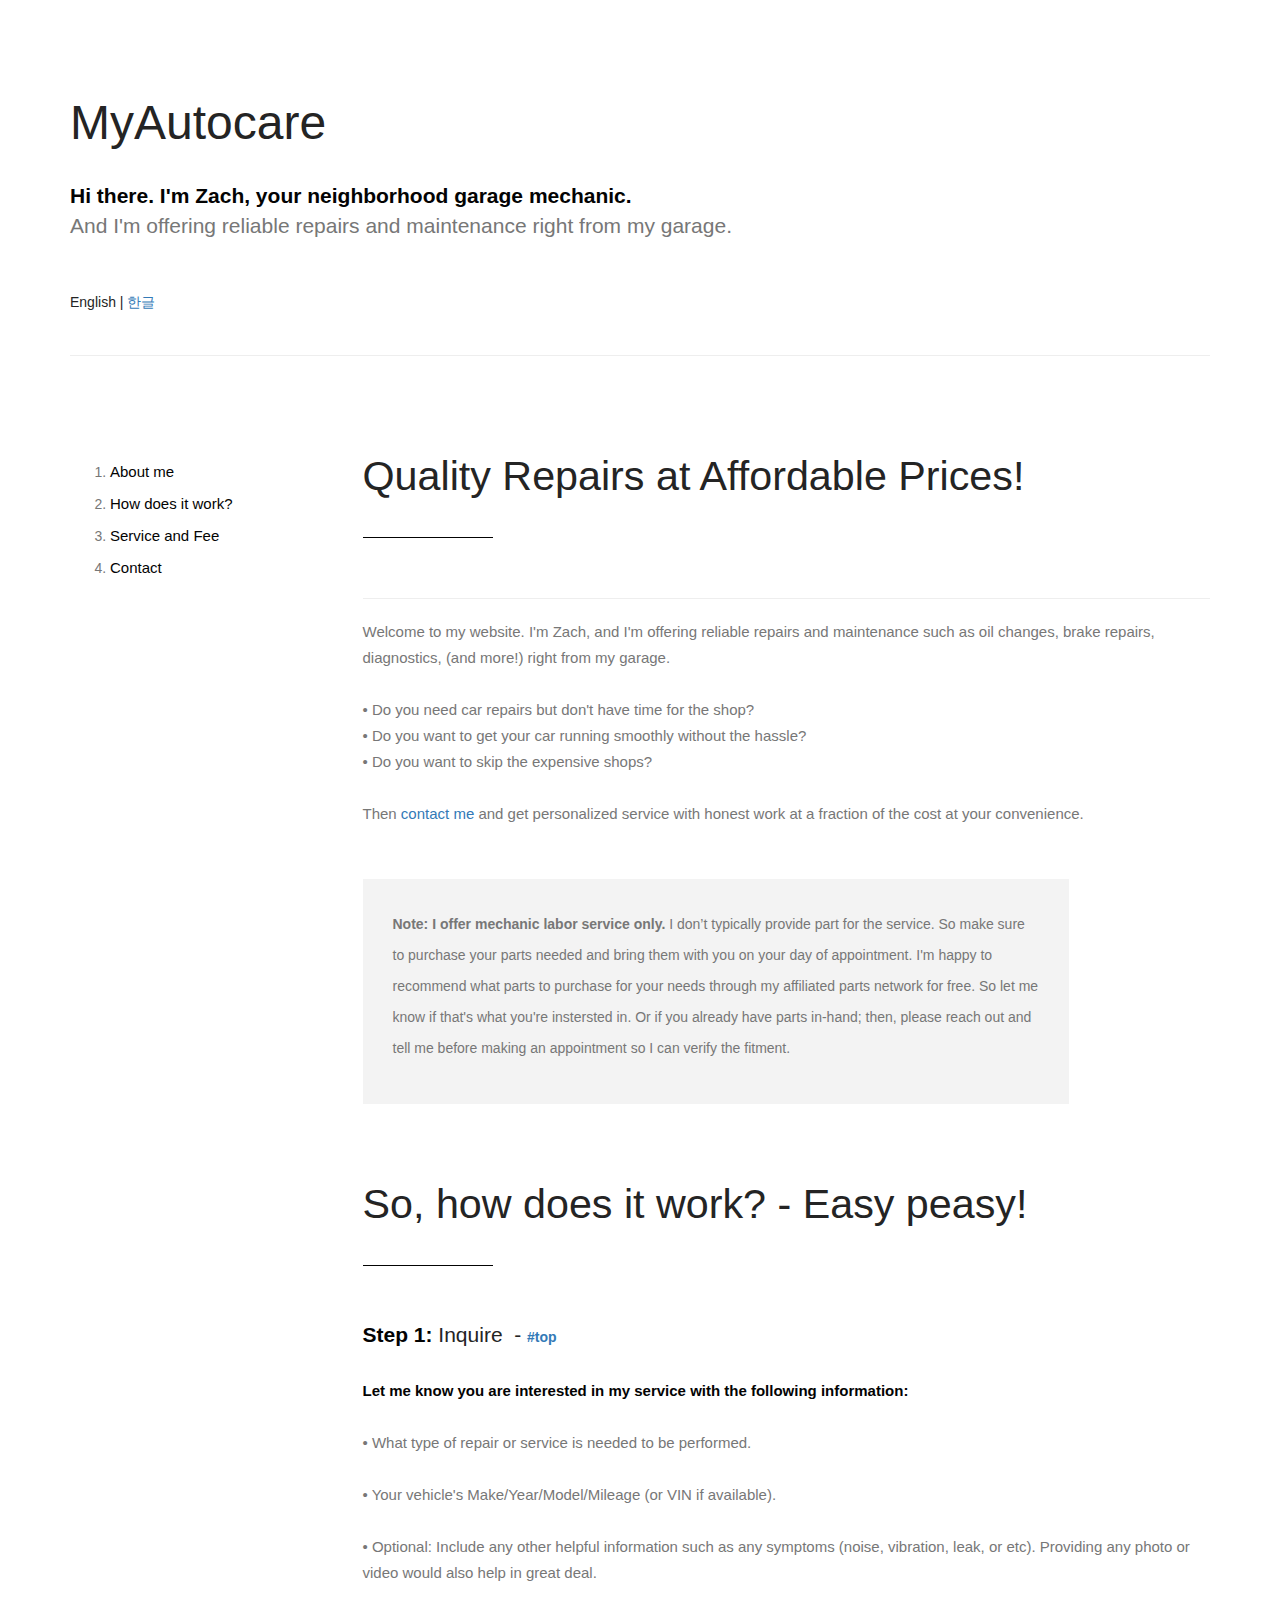
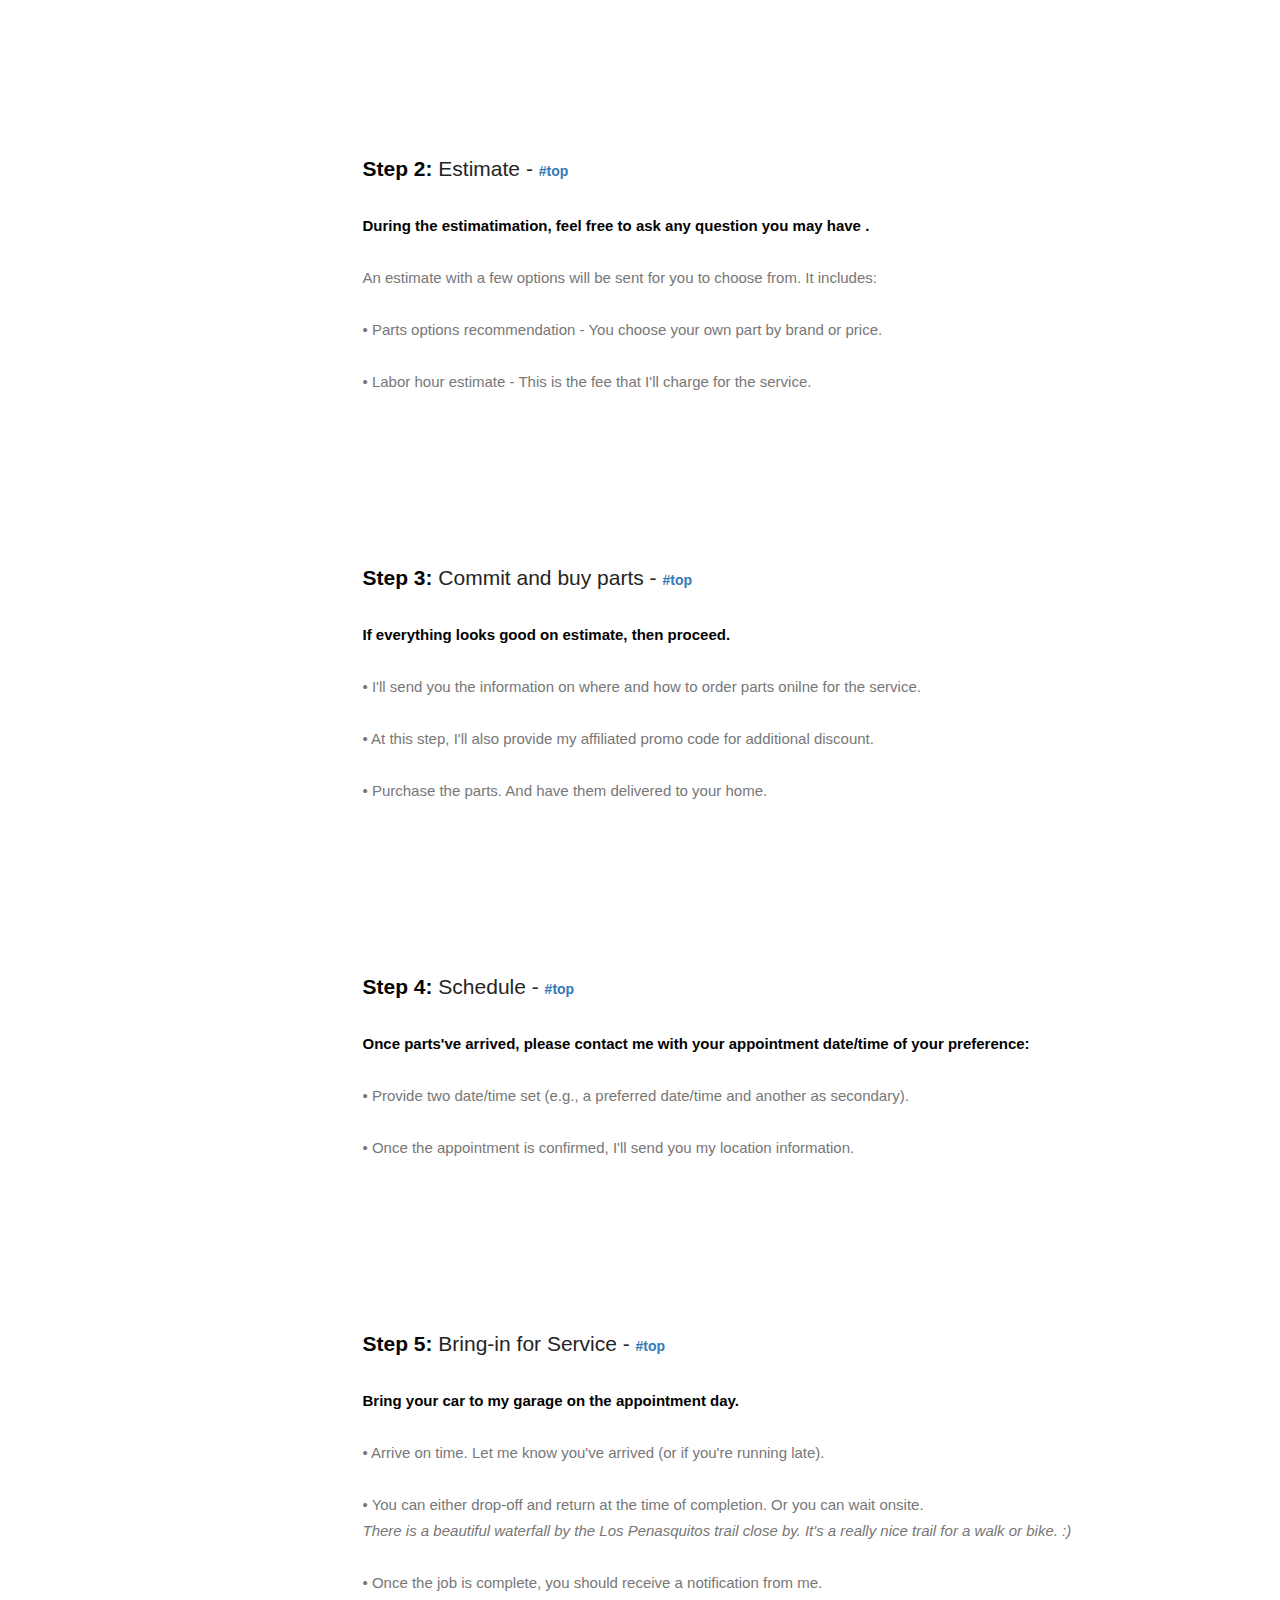
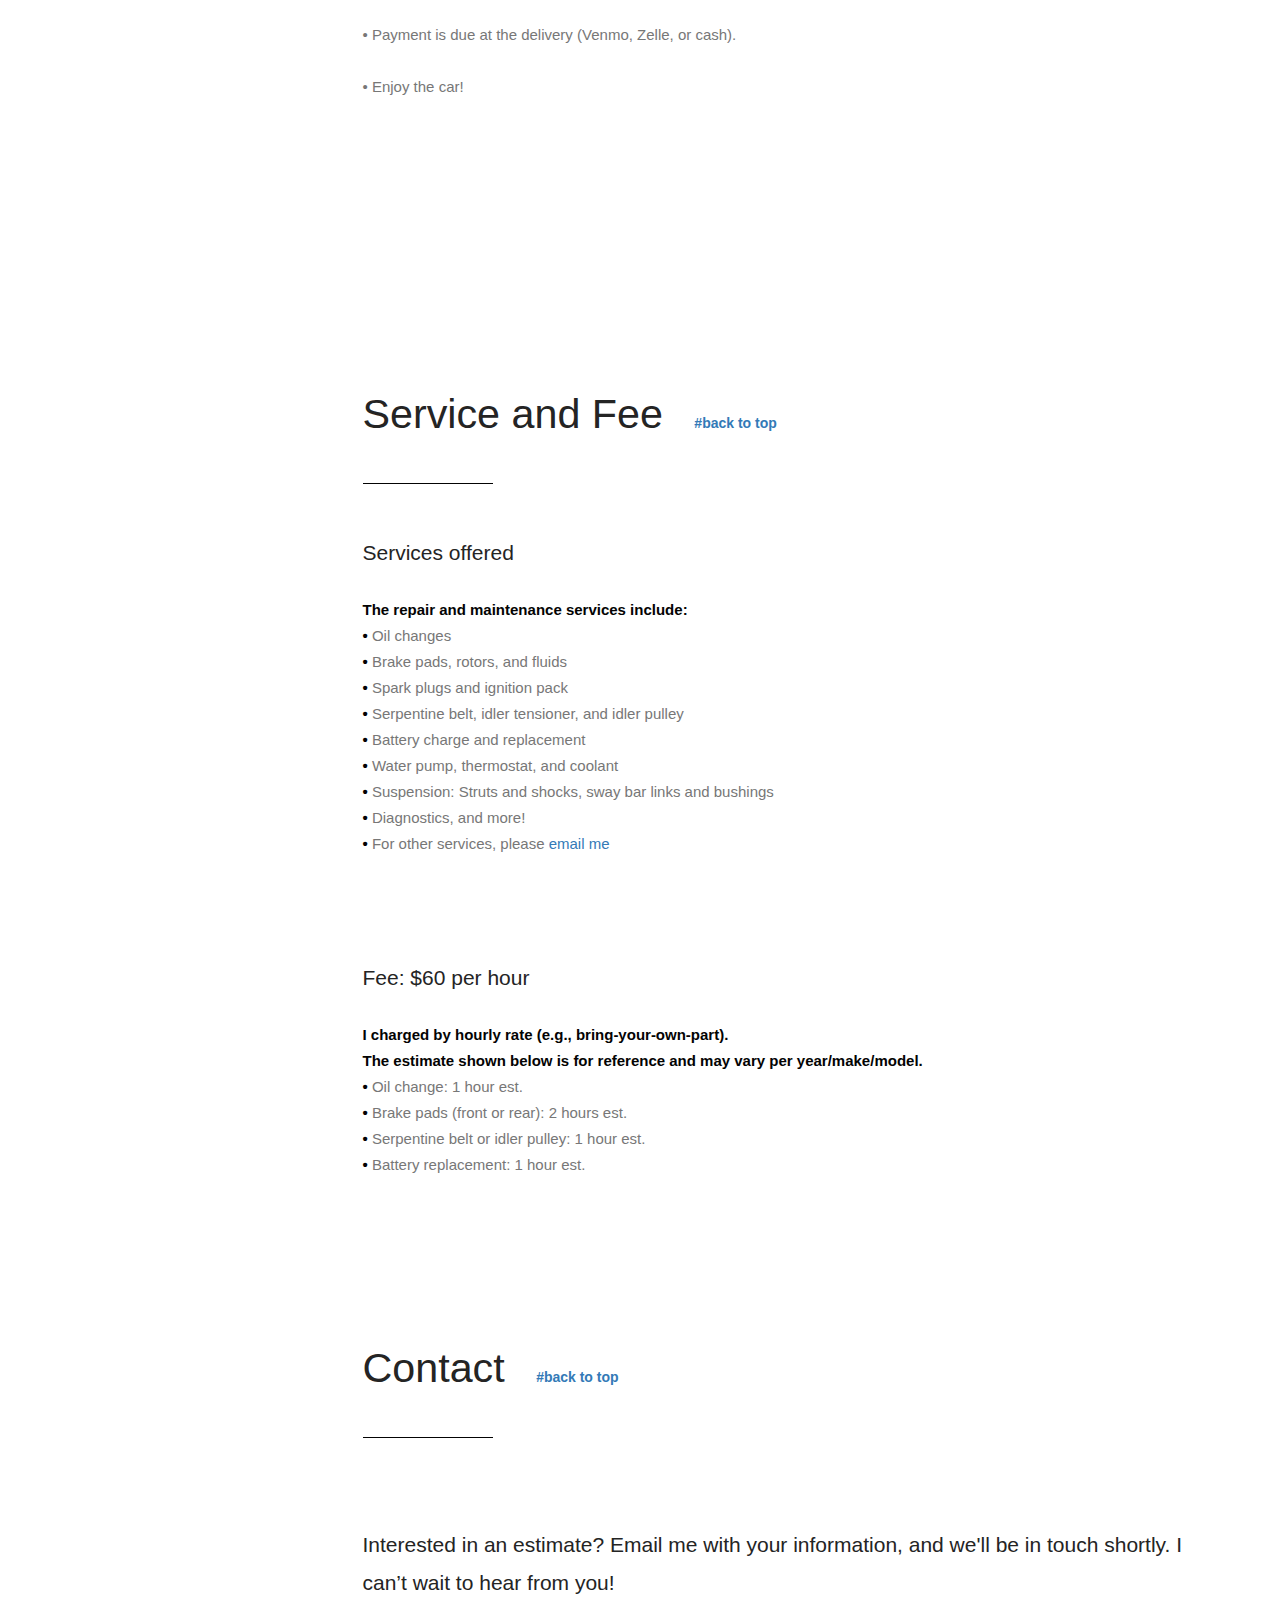
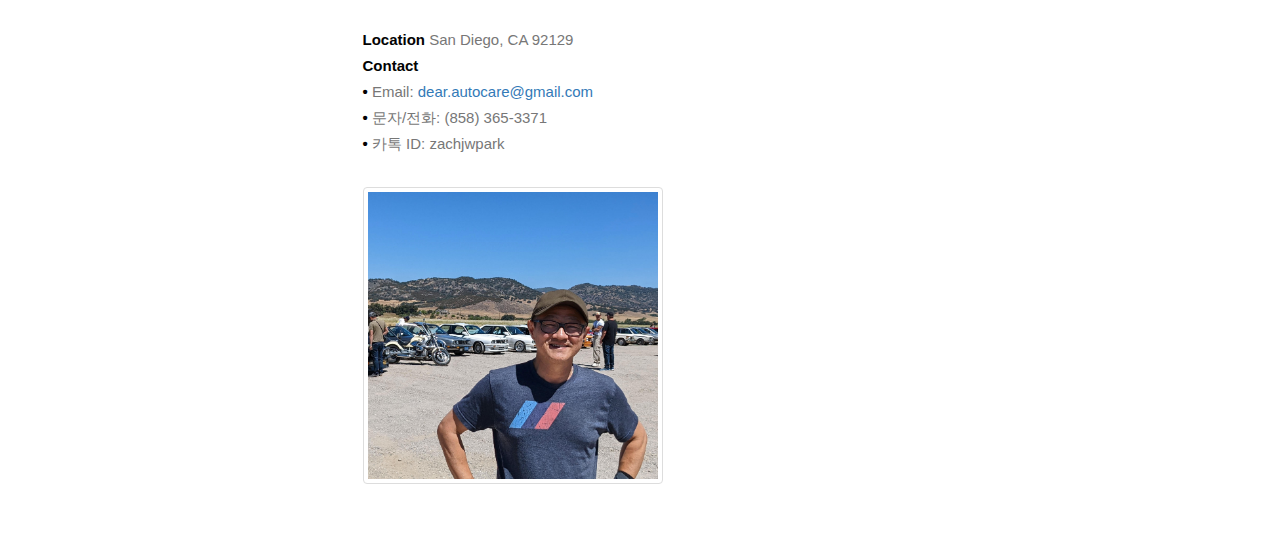
==== commit cb84dcd6: "Update index.html" ====
--- a/index.html
+++ b/index.html
@@ -219,8 +219,8 @@
                                     <strong>Location</strong> San Diego, CA 92129 <br>
                                     <strong>Contact</strong>  <br>
                                     <strong>•</strong> Email: <a href="mailto:dear.autocare@gmail.com">dear.autocare@gmail.com</a><br>
-									<strong>•</strong> Text: (858) 314-8554<br>
-									<strong>•</strong> Kakao ID: zachjwpark<br>
+									<strong>•</strong> 문자/전화: (858) 365-3371<br>
+									<strong>•</strong> 카톡 ID: zachjwpark<br>
                               </p>
 								
                                <a href="images/zach_l.jpg" data-rel="prettyPhoto"><img src="images/zach_l.jpg" alt="" width="300" class="img-responsive img-thumbnail"></a>
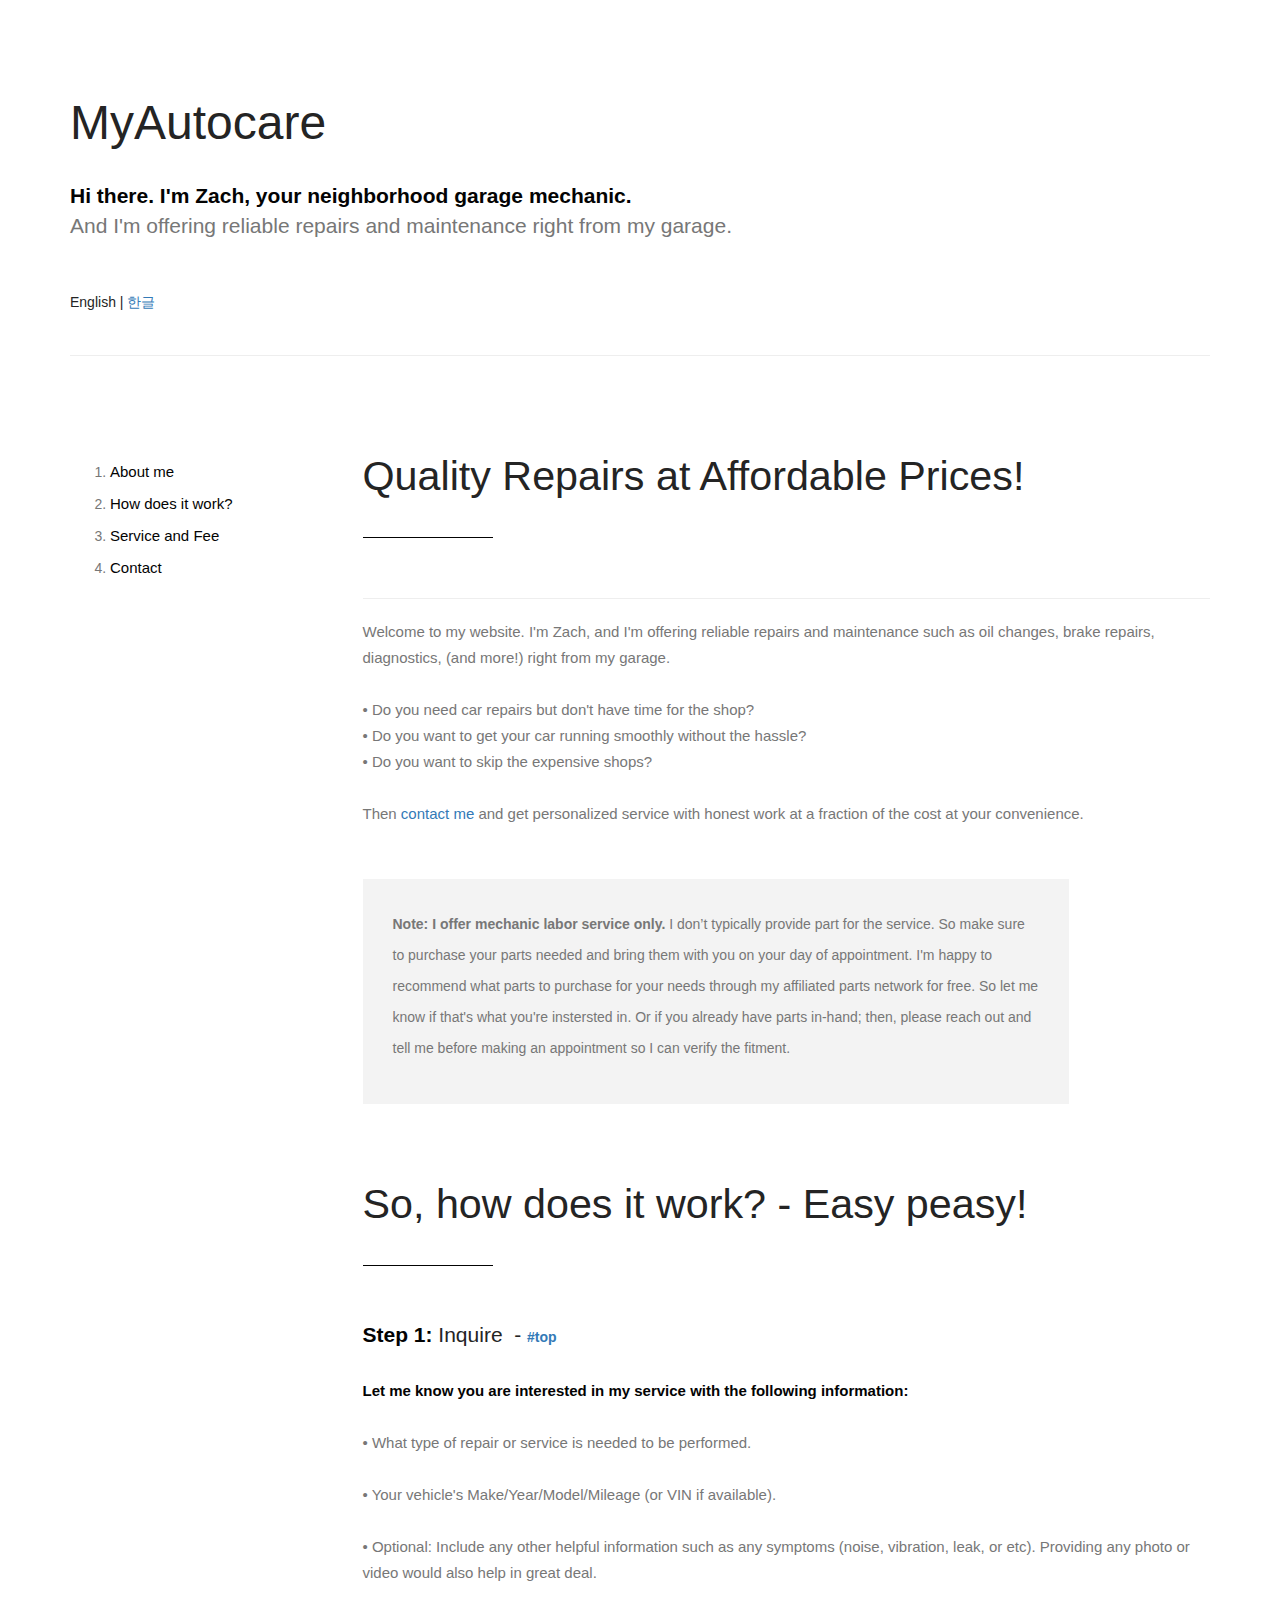
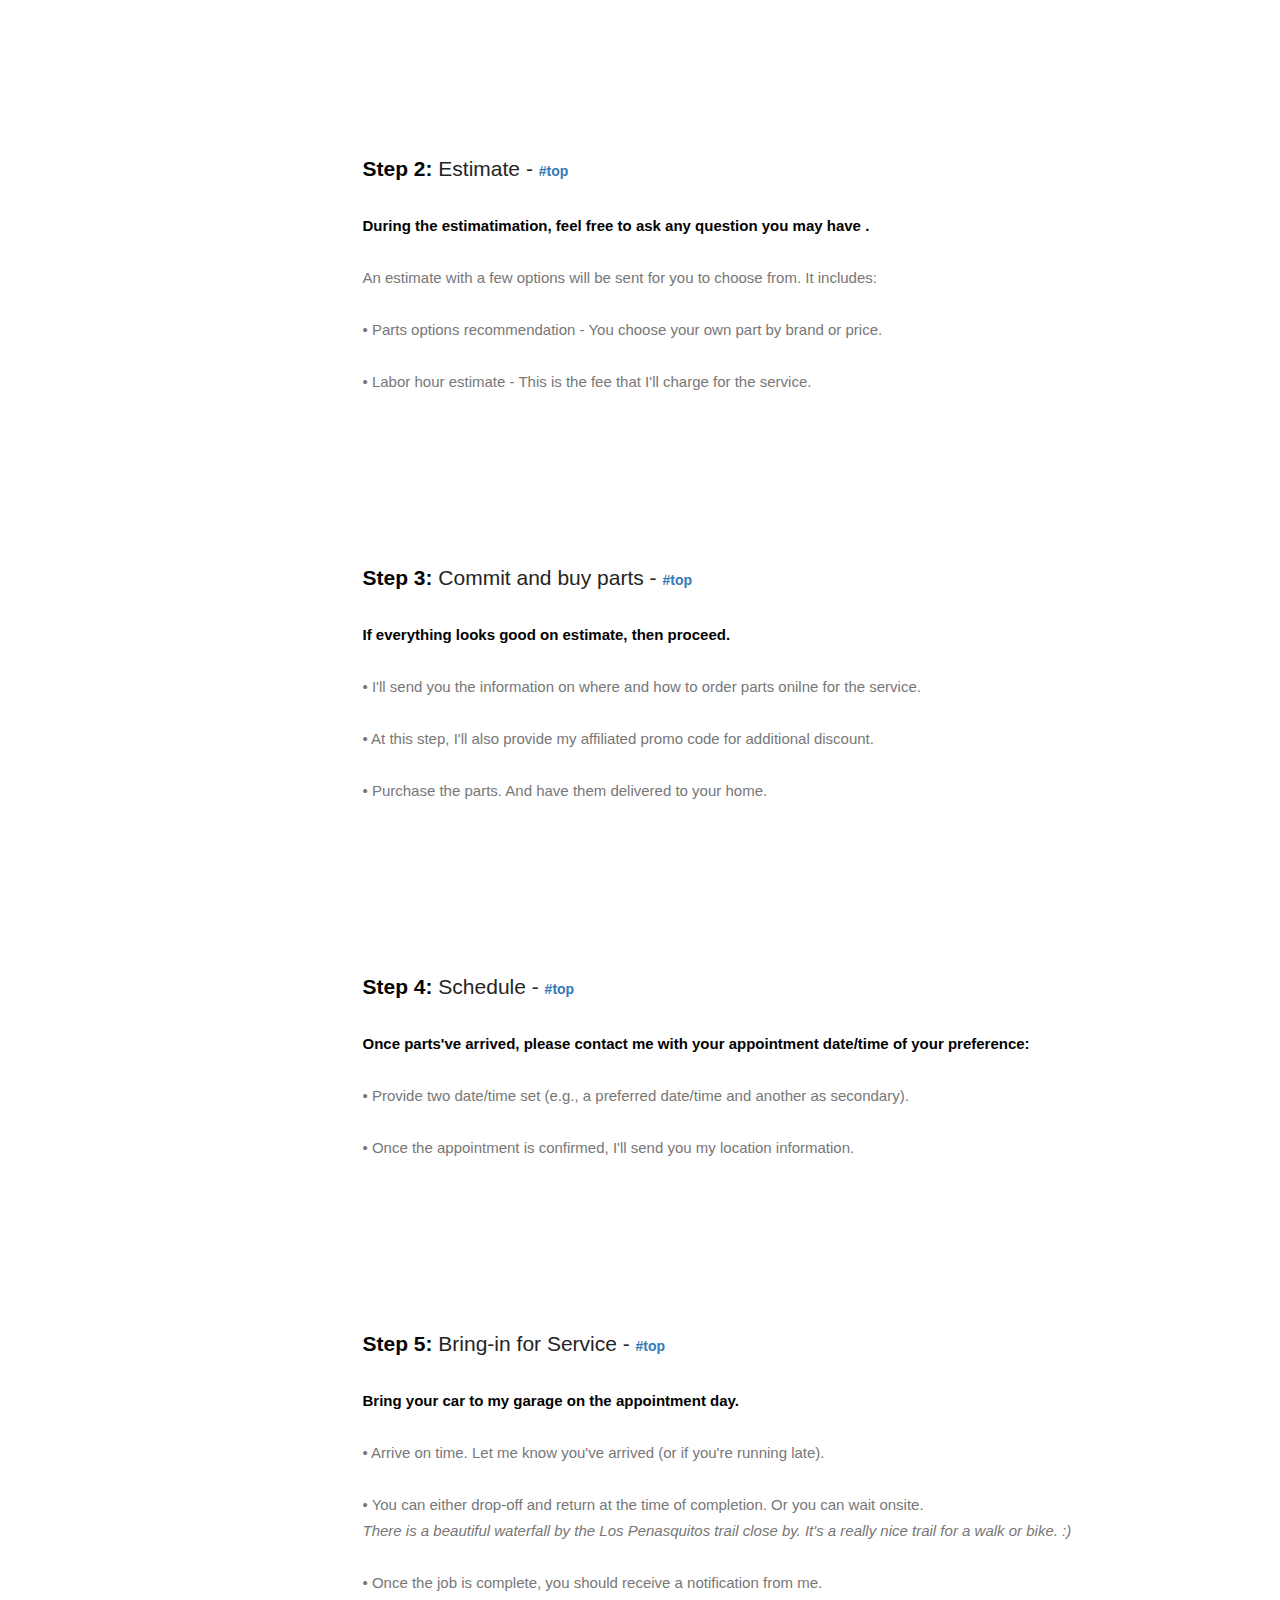
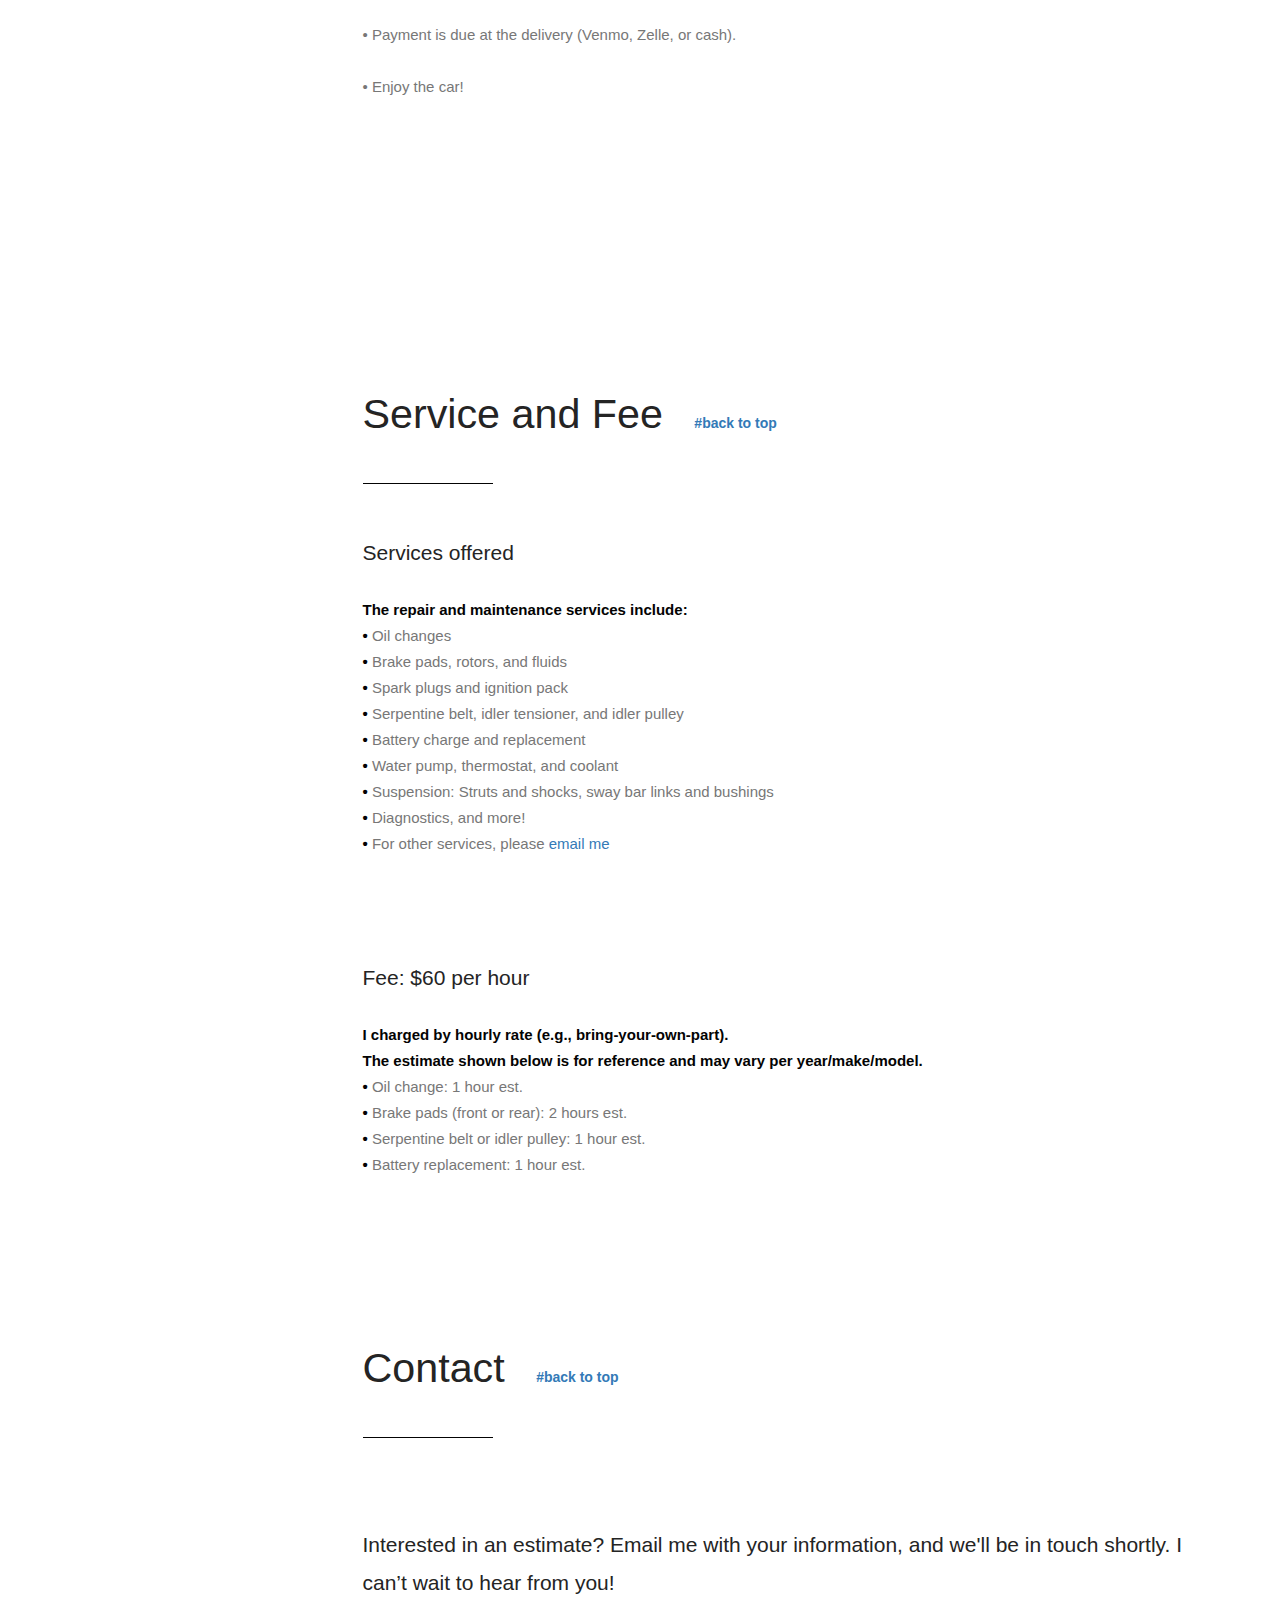
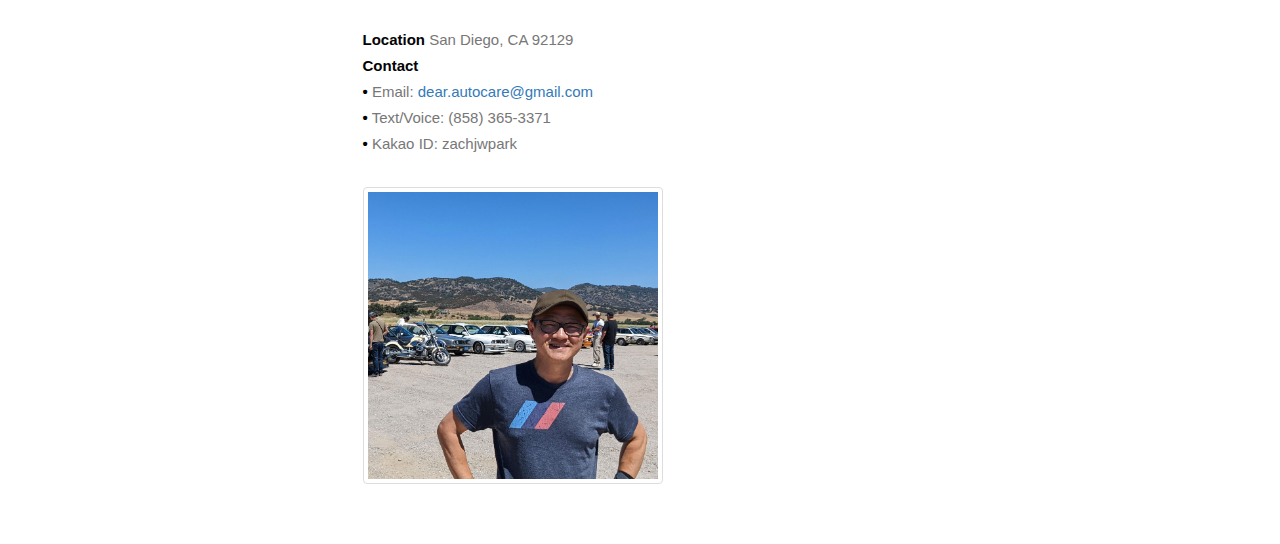
==== commit b057fd52: "Update index.html" ====
--- a/index.html
+++ b/index.html
@@ -219,8 +219,8 @@
                                     <strong>Location</strong> San Diego, CA 92129 <br>
                                     <strong>Contact</strong>  <br>
                                     <strong>•</strong> Email: <a href="mailto:dear.autocare@gmail.com">dear.autocare@gmail.com</a><br>
-									<strong>•</strong> 문자/전화: (858) 365-3371<br>
-									<strong>•</strong> 카톡 ID: zachjwpark<br>
+									<strong>•</strong> Text/Voice: (858) 365-3371<br>
+									<strong>•</strong> Kakao ID: zachjwpark<br>
                               </p>
 								
                                <a href="images/zach_l.jpg" data-rel="prettyPhoto"><img src="images/zach_l.jpg" alt="" width="300" class="img-responsive img-thumbnail"></a>
